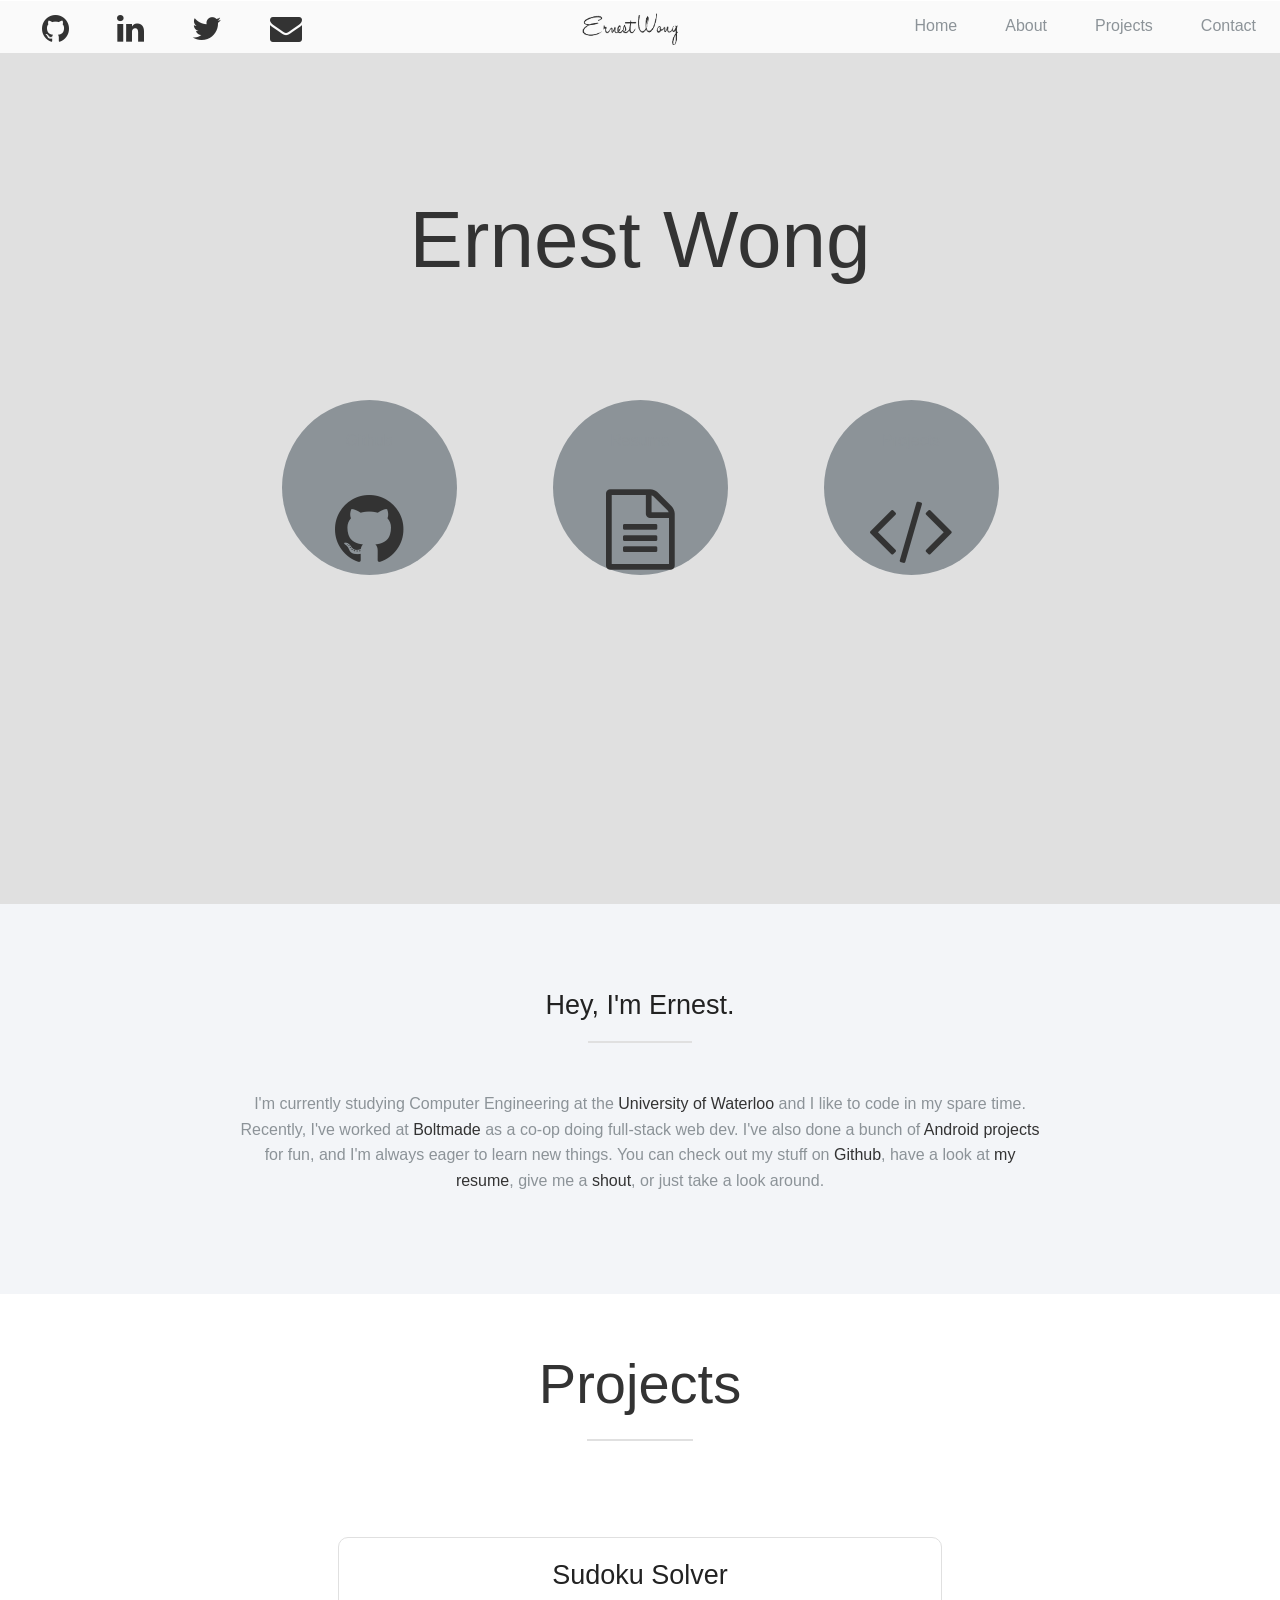
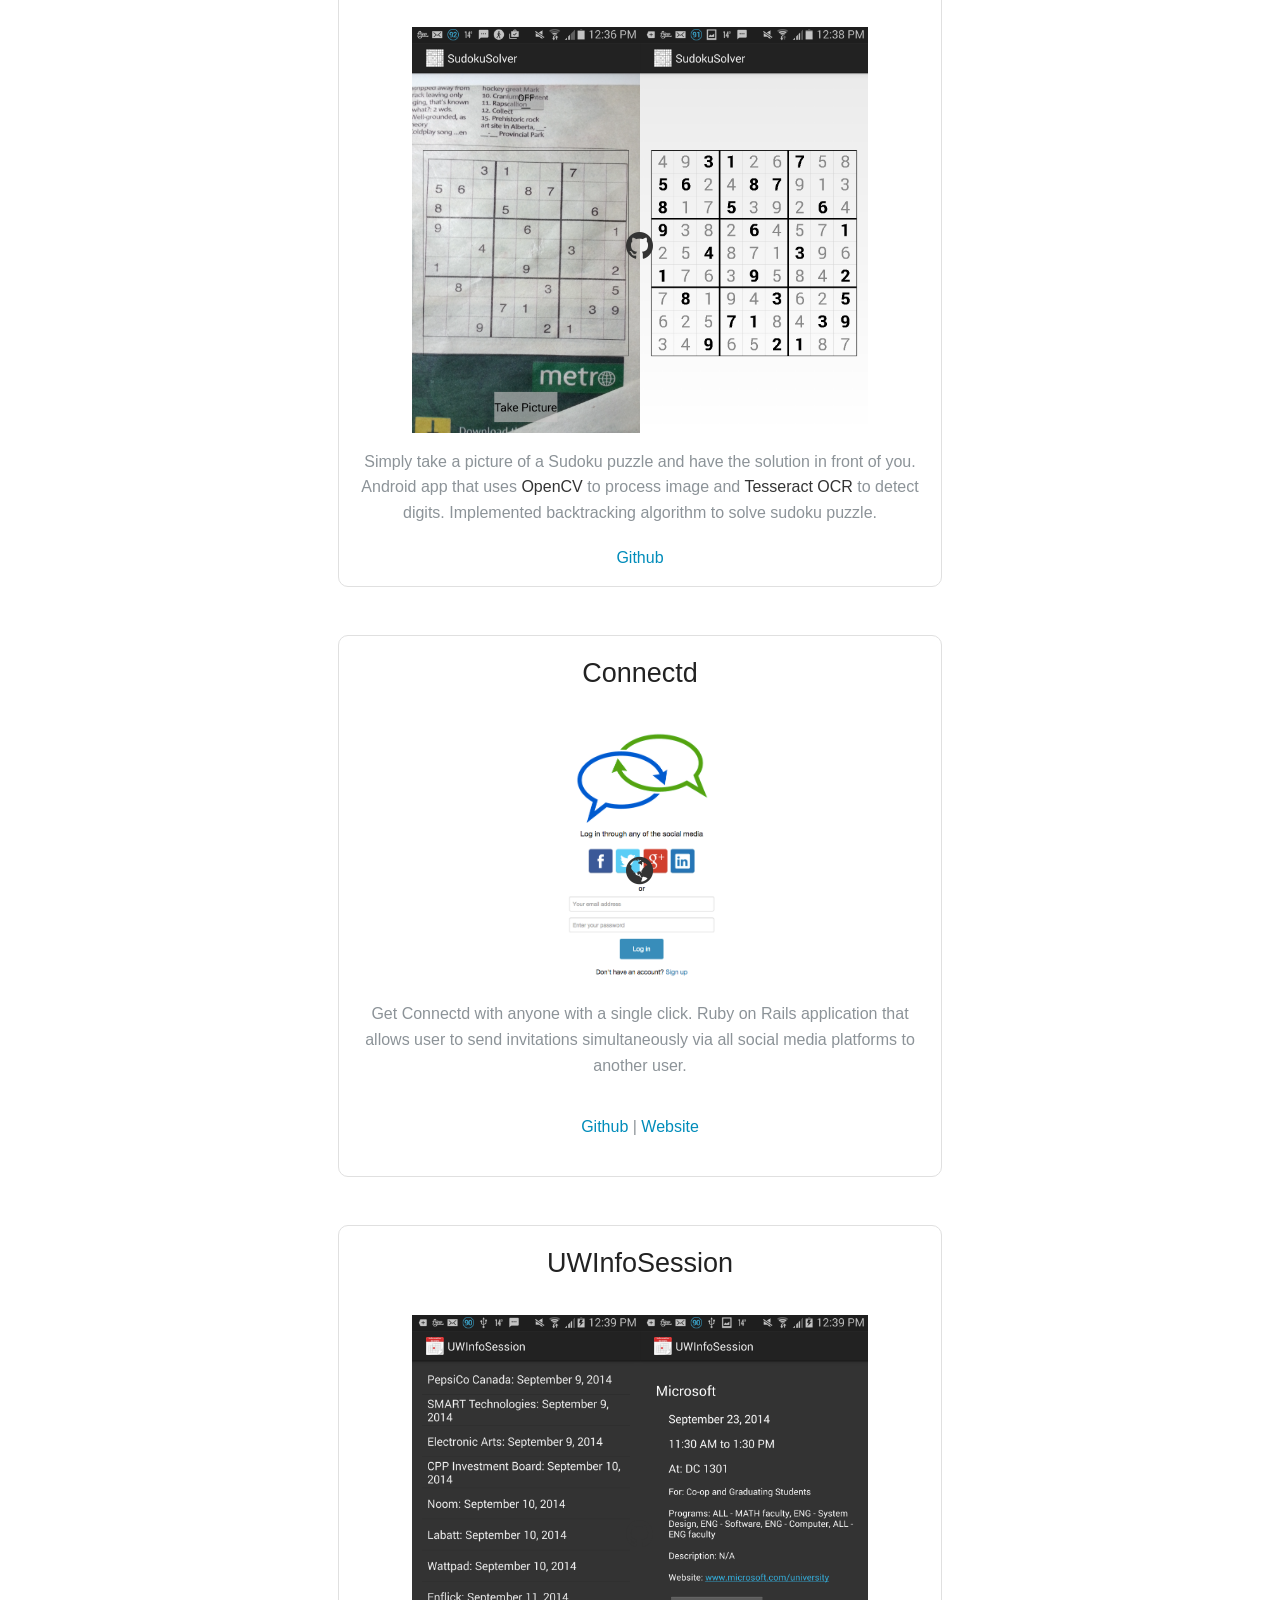
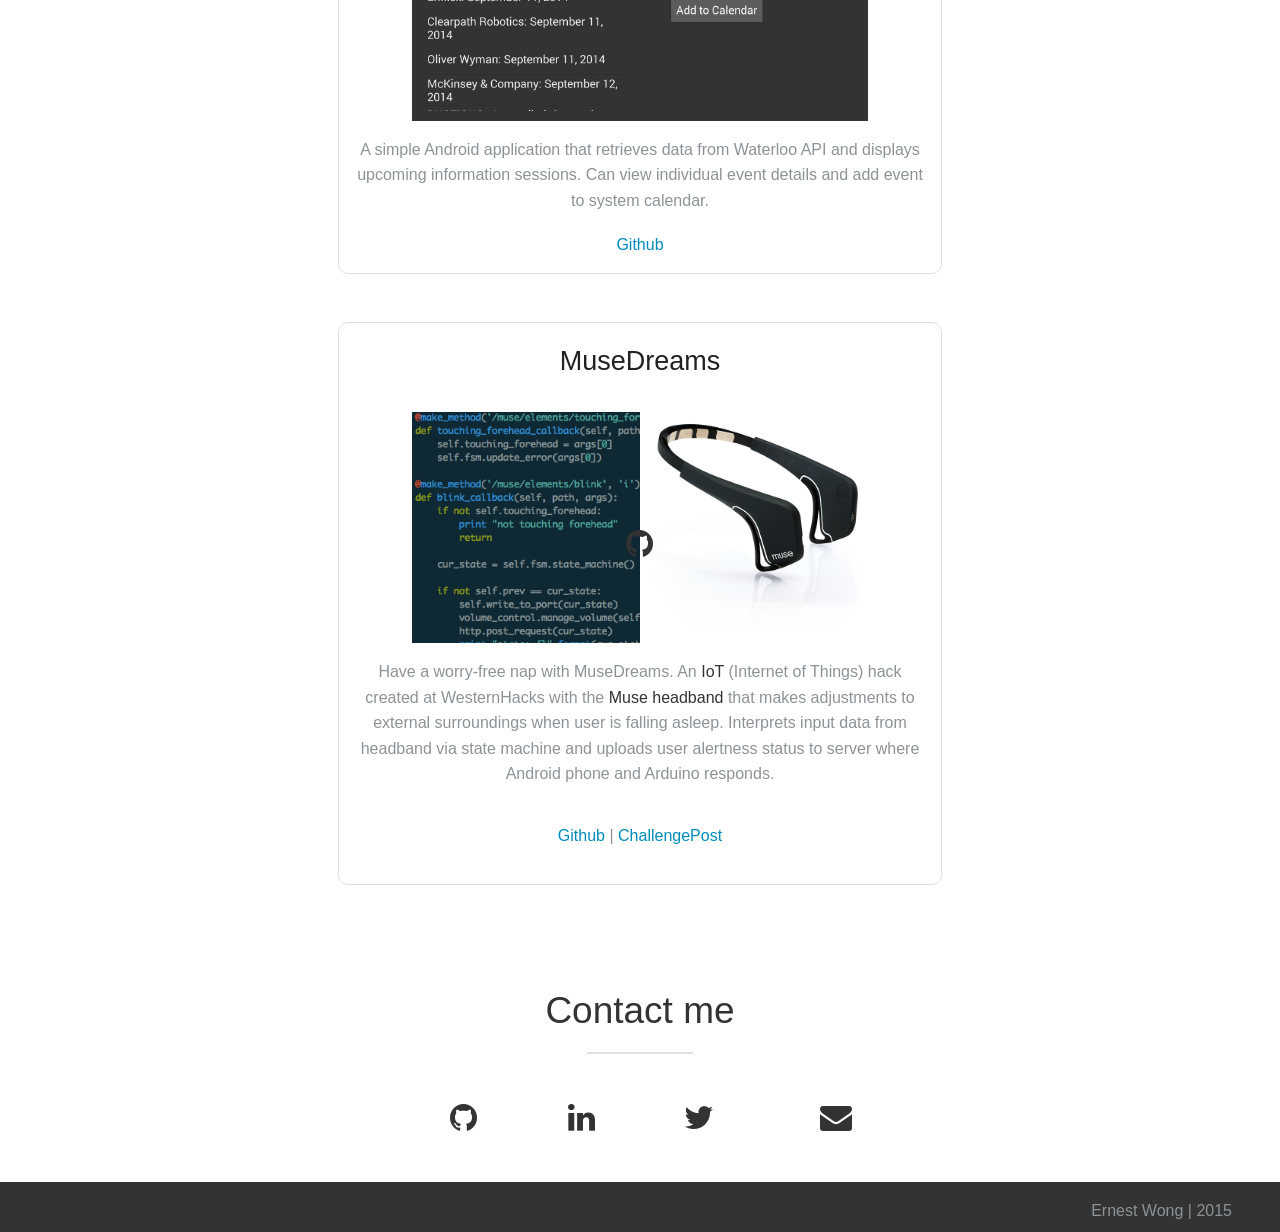
==== index.html @ ebd0aa3d "use tmp gogole beacon analytics" ====
<!DOCTYPE html.no-js(lang='en')><head><link rel="shortcut icon" href="css/img/tab-favcon-icon.png"/><meta charset="utf-8"/><meta name="viewport" content="width=device-width, initial-scale=1.0"/><title>Ernest Wong | Welcome</title><link rel="stylesheet" href="css/foundation.css"/><link rel="stylesheet" href="css/application.css"/><link rel="stylesheet" href="css/home.css"/><link rel="stylesheet" href="css/home2.css"/><link rel="stylesheet" href="css/hover-min.css"/><link rel="stylesheet" href="//maxcdn.bootstrapcdn.com/font-awesome/4.3.0/css/font-awesome.min.css"/><link rel="stylesheet" type="text/css" href="//cdn.jsdelivr.net/jquery.slick/1.5.5/slick.css"/><link rel="stylesheet" type="text/css" href="//cdn.jsdelivr.net/jquery.slick/1.5.5/slick-theme.css"/><link rel="stylesheet" type="text/css" href="//cdnjs.cloudflare.com/ajax/libs/animate.css/3.0.0/animate.min.css"/><link rel="stylesheet" type="text/css" href="css/slickhover-style.css"/><script src="js/vendor/modernizr.js"></script></head><body><img src="https://ga-beacon.appspot.com/UA-63379901-2/ernestwong-github-io?pixel" class="google-analytics"/><div id="header" class="header show-for-medium-up"><nav id="nav"><ul class="nav navbar-nav"><div class="left-header"><li><a href="https://github.com/ernestwong"><div class="fa fa-github hvr-grow fa-2x show-for-large-up"></div><div class="fa fa-github hvr-grow show-for-medium-only"></div></a></li><li><a href="https://ca.linkedin.com/in/ernestwong222"><div class="fa fa-linkedin hvr-grow fa-2x show-for-large-up"></div><div class="fa fa-linkedin hvr-grow show-for-medium-only"></div></a></li><li><a href="http://twitter.com/ewong222"><div class="fa fa-twitter hvr-grow fa-2x show-for-large-up"></div><div class="fa fa-twitter hvr-grow show-for-medium-only"></div></a></li><li><a href="mailto:ewong2222@hotmail.com"><div class="fa fa-envelope hvr-grow fa-2x show-for-large-up"></div><div class="fa fa-envelope hvr-grow show-for-medium-only"></div></a></li></div><div class="middle-header"><li><a href="#home"><img src="css/img/signature.png"/></a></li></div><div class="right-header"><li class="menu-item hvr-grow"><a href="#contact">Contact</a></li><li class="menu-item hvr-grow"><a href="#projects">Projects</a></li><li class="menu-item hvr-grow"><a href="#about">About</a></li><li class="menu-item hvr-grow"><a href="#home">Home</a></li></div></ul></nav></div><section id="home" class="hero scrollto"><div class="hero-container"><h1 class="hero-name">Ernest Wong</h1><span class="typedjs summary-text"></span><div class="hero-btns-small row show-for-small-only"><a href="https://github.com/ernestwong"><div class="hvr-grow button main-btns-small columns small-8 small-centered"><p>Github</p></div></a><a href="ernest-resume.pdf"><div class="hvr-grow button main-btns-small columns small-8 small-centered"><p>Resume</p></div></a><a href="#projects"><div class="hvr-grow button main-btns-small columns small-8 small-centered"><p>Projects</p></div></a></div><div class="hero-btns row show-for-medium-up"><a href="https://github.com/ernestwong"><div class="hvr-grow button main-btns"><p class="hover-text">Github</p><div class="fa fa-github fa-5x"></div></div></a><a href="ernest-resume.pdf"><div class="hvr-grow button main-btns"><p class="hover-text">Resume</p><div class="fa fa-file-text-o fa-5x"></div></div></a><a href="#projects"><div class="hvr-grow button main-btns"><p class="hover-text">Projects</p><div class="fa fa-code fa-5x"></div></div></a></div></div></section><section id="about" class="scrollto"><h3>Hey, I'm Ernest.</h3><div class="hairline columns small-2 large-1 small-centered"></div><div class="columns small-12 medium-8 large-8 small-centered"><p class="summary-text">I'm currently studying Computer Engineering at the <a href="http://uwaterloo.ca">University of Waterloo</a> and I like to code in my spare time. Recently, I've worked at <a href="http://boltmade.com">Boltmade</a> as a co-op doing full-stack web dev. I've also done a bunch of <a href="#projects">Android projects</a> for fun, and I'm always eager to learn new things. You can check out my stuff on <a href="http://github.com/ernestwong">Github</a>, have a look at <a href="ernest-resume.pdf">my resume</a>, give me a <a href="mailto:ewong2222@hotmail.com">shout</a>, or just take a look around.</p></div></section><section id="projects" class="scrollto"><h1>Projects</h1><div class="hairline columns small-2 large-1 small-centered"></div><div class="projects-container row"><div class="columns large-8 medium-10 medium-centered"><div class="project-item"><h3>Sudoku Solver</h3><a href="http://github.com/ernestwong/sudokusolver"><div class="project-img-container hvr-grow"><div class="icon-center fa fa-github fa-2x"></div><div class="project-img"><img src="css/img/project/sudoku-before-nophone.png"/><img src="css/img/project/sudoku-after-nophone.png"/></div></div></a><p class="summary-text">Simply take a picture of a Sudoku puzzle and have the solution in front of you. Android app that uses <a href="http://opencv.org/">OpenCV</a> to process image and <a href="https://code.google.com/p/tesseract-ocr/">Tesseract OCR</a> to detect digits. Implemented backtracking algorithm to solve sudoku puzzle.</p><a href="http://github.com/ernestwong/sudokusolver">Github</a></div><div class="project-item"><h3>Connectd</h3><a href="https://connectd.herokuapp.com"><div class="project-img-container hvr-grow"><div class="icon-center fa fa-globe fa-2x"></div><div class="project-img"><img src="css/img/project/connectd-screen-1.png"/></div></div></a><p class="summary-text">Get Connectd with anyone with a single click. Ruby on Rails application that allows user to send invitations simultaneously via all social media platforms to another user.</p><p> 
<a href="http://github.com/ernestwong/connectd">Github</a> | <a href="https://connectd.herokuapp.com/">Website</a></p></div><div class="project-item"><h3>UWInfoSession</h3><a href="http://github.com/ernestwong/uwinfosession"><div class="project-img-container hvr-grow"><div class="icon-center fa fa-github fa-2x"></div><div class="project-img"><img src="css/img/project/uwinfo-1-nophone.png"/><img src="css/img/project/uwinfo-2-nophone.png"/></div></div></a><p class="summary-text">A simple Android application that retrieves data from Waterloo API and displays upcoming information sessions. Can view individual event details and add event to system calendar.</p><a href="http://github.com/ernestwong/uwinfosession">Github</a></div><div class="project-item"><h3>MuseDreams</h3><a href="http://github.com/ernestwong/musedreams"><div class="project-img-container hvr-grow"><div class="icon-center fa fa-github fa-2x"></div><div class="project-img"><img src="css/img/project/musedreams-code.png"/><img src="css/img/project/muse-headband.png"/></div></div></a><p class="summary-text">Have a worry-free nap with MuseDreams. An <a href="http://en.wikipedia.org/wiki/Internet_of_Things">IoT</a> (Internet of Things) hack created at WesternHacks with the <a href="http://www.choosemuse.com/">Muse headband</a> that makes adjustments to external surroundings when user is falling asleep. Interprets input data from headband via state machine and uploads user alertness status to server where Android phone and Arduino responds.</p><p> 
<a href="http://github.com/ernestwong/musedreams">Github</a> | <a href="http://hackwestern.challengepost.com/submissions/34909-musedreams?utm_campaign=hack-western-2015_20141210&utm_content=submission_visible_in_gallery&utm_medium=email&utm_source=transactional">ChallengePost</a></p></div></div></div></section><section id="contact" class="scrollto"><h2>Contact me</h2><div class="hairline columns small-2 large-1 small-centered"></div><div class="row contact-icons"><div class="columns small-12 medium-8 large-6 small-centered"><div class="columns small-3 medium-3 large-3"><a href="https://github.com/ernestwong"><div class="fa fa-github fa-2x hvr-grow"></div></a></div><div class="columns small-3 medium-3 large-3"><a href="https://ca.linkedin.com/in/ernestwong222"><div class="fa fa-linkedin fa-2x hvr-grow"></div></a></div><div class="columns small-3 medium-3 large-3"><a href="http://twitter.com/ewong222"><div class="fa fa-twitter fa-2x hvr-grow"></div></a></div><div class="columns small-3 medium-3 large-2"><a href="mailto:ewong2222@hotmail.com"><div class="fa fa-envelope fa-2x hvr-grow"></div></a></div></div></div></section><footer><p>Ernest Wong | 2015</p></footer><script src="js/vendor/jquery.js"></script><script src="js/vendor/jquery.contenthover.min.js"></script><script src="js/vendor/jquery.smooth-scroll.js"></script><script src="js/vendor/jquery.slickhover.js"></script><script src="js/vendor/jquery.foggy.min.js"></script><script src="js/vendor/typed.js"></script><script src="js/foundation.min.js"></script><script src="js/script.js"></script><script src="//cdn.jsdelivr.net/jquery.slick/1.5.5/slick.min.js"></script><script src="http://cdnjs.cloudflare.com/ajax/libs/jquery-easing/1.3/jquery.easing.min.js"></script><script src="//cdn.jsdelivr.net/stickynavbar.js/1.1.2/jquery.stickyNavbar.min.js"></script><script>$(document).foundation();
</script><script>(function(i,s,o,g,r,a,m){i['GoogleAnalyticsObject']=r;i[r]=i[r]||function(){
    (i[r].q=i[r].q||[]).push(arguments)},i[r].l=1*new Date();a=s.createElement(o),
      m=s.getElementsByTagName(o)[0];a.async=1;a.src=g;m.parentNode.insertBefore(a,m)
        })(window,document,'script','//www.google-analytics.com/analytics.js','ga');

          ga('create', 'UA-63379901-1', 'auto');
            ga('send', 'pageview');</script></body>
---- css/home.css ----
html, body {
  width:100%;
  height:100%;
  margin:0;
  padding:0;
}

.hero {
  width: 100%;
  height: 100%;
  background: #E0E0E0;
}

.hero-container {
  position: relative;
  top: 20%;
  text-align: center;
}

.summary-text {

  color: #8c9398;
}

.contact-me {
  width: 100%;
  display: inline-block;

}

#contact {
  width: 100%;
  text-align: center;
}

.picture {
  background: url("img/profile_pic.png");
  background-size: cover;
  background-repeat: no-repeat;
  border-radius: 9rem;
  height: 9rem;
  width: 9rem;
  display: block;

  border: 5px solid #E0E0E0;
}

.short-description {
  position: relative;
}

.name {
  text-align: center;
  position: relative;
}

ul, li {
  color: #8c9398;
  list-style-type: none;
  margin-bottom: 0.25rem;
}

footer {
  background: black;
  position: relative;
  width: 100%;
  height: 50px;
  bottom: 0;
}

#copyright {
  color: white;
  float: right;
}

.project-carousel {

}

img {
  width: 40%;
}

.element {

}

.project-frame-connectd {
  border: 5px solid #E0E0E0;
  background: url("img/connectd.png");
  background-repeat: no-repeat;
  background-size: cover;

  height: 10rem;
  width: 10rem;
  border-radius: 1rem;
}

h1 {
  font-size: 3.5rem;
}

#projects {
  text-align: center;
  padding-top: 3rem;
  padding-bottom: 3rem;
}

.project-carousel {
  width: 150px;
  height: 200px;
}

.element {
  height: 100px;
}

h1, h2 {
  color: #333333;
}

p {
  color: #8c9398;
}

ul.slick-dots {
  margin-left: 0;
}

.fa {
  display: inline-block;
  color: #333333;
}

.main-btn {
  height: 6rem;
  width: 6rem;
  border-radius: 10px;

  padding-top: 1.5rem;

  margin-bottom: 3rem;
}

button.slick-prev:before, button.slick-next:before {
  color: #8c9398 !important;
}
---- css/home2.css ----
.hero-name {
  font-size: 5rem;
}

#about {
  padding: 5rem 1rem;
  background: #f3f5f8;
  width: 100%;
  text-align: center;
}

.project-item > img {
  width: 200px;
  height: 300px;
}

.main-btns {
  width: 175px;
  height: 175px;
  border-radius: 100px;
  margin: 3rem;
  background-color: #8c9398;
}

.hover-text {
  margin-bottom: 0;
  margin-top: 0.75rem;
}

.main-btns-small {
  border-radius: 10px;
  background-color: #8c9398;
}

.hero-btns-small {
  margin-top: 3rem;
}

.main-btns-small > p {
  margin-bottom: 0;
  color: #333333;
}

.fa {
  top: 25%;
  position: relative;
}

.hero-btns {
  padding-top: 3rem;
  background: #E0E0E0;
}

.hairline {
  border: 1px solid #e0e0e0;
  margin: 1rem 0 3rem 0;
}

.project-item {
  border: 1px solid #e0e0e0;
  border-radius: 10px;
  margin: 3rem 1rem;
  padding: 1rem;
}

.project-img-container {
  margin-top: 1.5rem;
  border-radius: 1px;
}

.project-item > p {
  padding-top: 1rem;
}

.contact-icons {
  margin-bottom: 3rem;
}

.summary-text a {
  color: #333;
}


.active {
  border-bottom: 2px solid #8c9398;
  -webkit-transform: translate3d(0, 0, 0);
  -moz-transform: translate3d(0, 0, 0);
  -o-transform: translate3d(0, 0, 0);
  -ms-transform: translate3d(0, 0, 0);
  transform: translate3d(0, 0, 0);
}

.right-header li {
  display: inline;
  float: right;
  margin: 0.5rem 1.5rem;
}

.left-header li {
  display: inline;
  float: left;
  margin: 0.5rem 1.5rem;
}

.navbar-nav a {
  color: #8c9398;
}

.header {
  width: 100%;
  background: #fafafa;
  position: fixed;
  z-index: 999;
}

footer {
  background: #333333;
}

footer > p {
  float: right;
  margin-right: 3rem;
  margin-top: 1rem;
  margin-bottom: 1rem;
}

.icon-center {
  position: absolute;
  top: 50%;
  bottom: 0;
  left: 0;
  right: 1px;
  z-index: 999;
}

.main-btns:hover, .main-btns-small:hover {
  background: #333333;
}

.main-btns:hover, .main-btns-small:hover p {
  color: #8c9398;
}

.main-btns:hover .fa {
  color: #8c9398;
}

.middle-header img {
  width: 6rem;
  height: 2rem;
  margin-top: 0.5rem;

  position: absolute;
  right: 47%;
}

/*typed.js css*/
.typed-cursor{
  color: #8c9398;
  opacity: 1;
  -webkit-animation: blink 0.7s infinite;
  -moz-animation: blink 0.7s infinite;
  animation: blink 0.7s infinite;
}
@keyframes blink{
  0% { opacity:1; }
  50% { opacity:0; }
  100% { opacity:1; }
}
@-webkit-keyframes blink{
  0% { opacity:1; }
  50% { opacity:0; }
  100% { opacity:1; }
}
@-moz-keyframes blink{
  0% { opacity:1; }
  50% { opacity:0; }
  100% { opacity:1; }
}


@media only screen and (min-width: 40.063em) and (max-width: 64em) {
  .right-header a {
    font-size: 0.75rem;
  }

  .middle-header img {
    width: 5rem;
    height: 1.5rem;
  }
}

@media only screen and (max-width: 40em) {
  .hero-name {
    font-size: 3.5rem;
  }
}

.google-analytics {
  width: 1px;
  height: 1px;
}
---- css/slickhover-style.css ----
body {
background:#fff;
font-family:Arial, sans-serif;
}

img {
  color: transparent;
  font-size: 0;
  vertical-align: middle;
  -ms-interpolation-mode: bicubic;
  position: relative;
  z-index: 2;
}
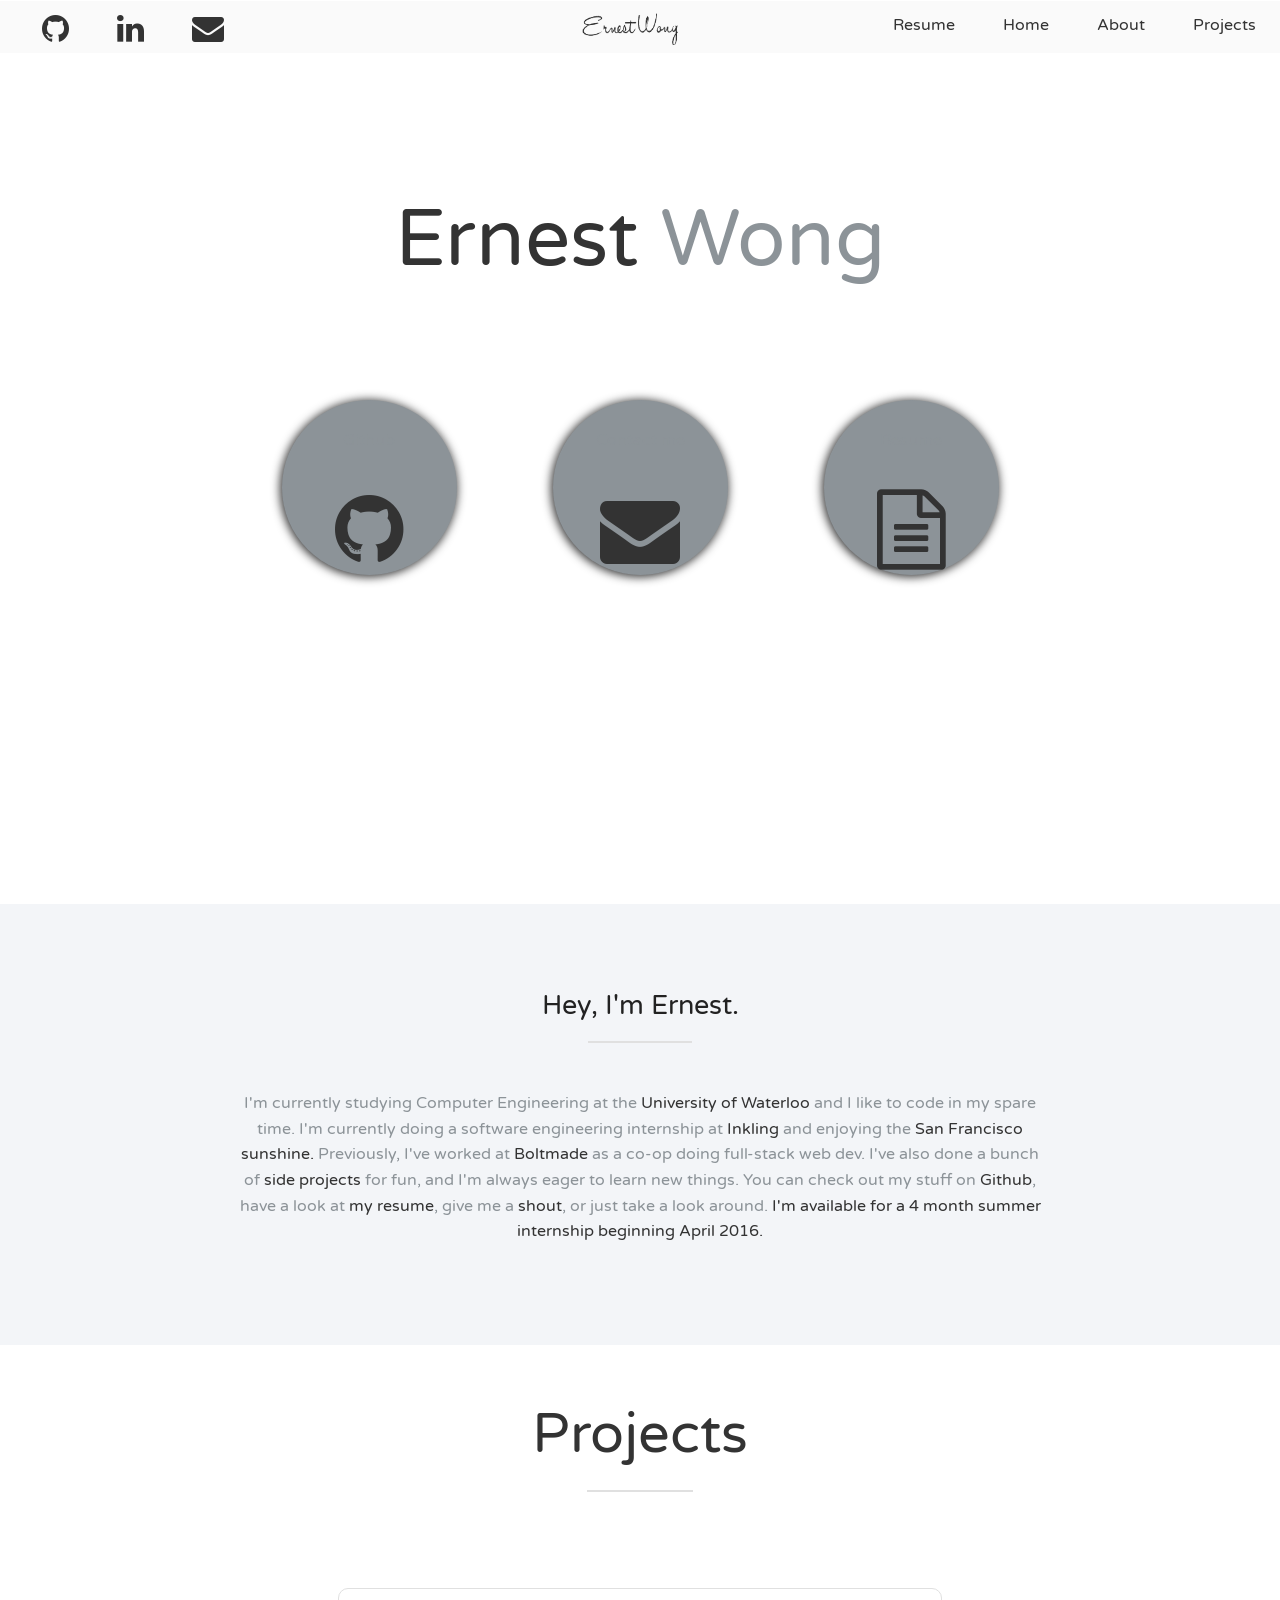
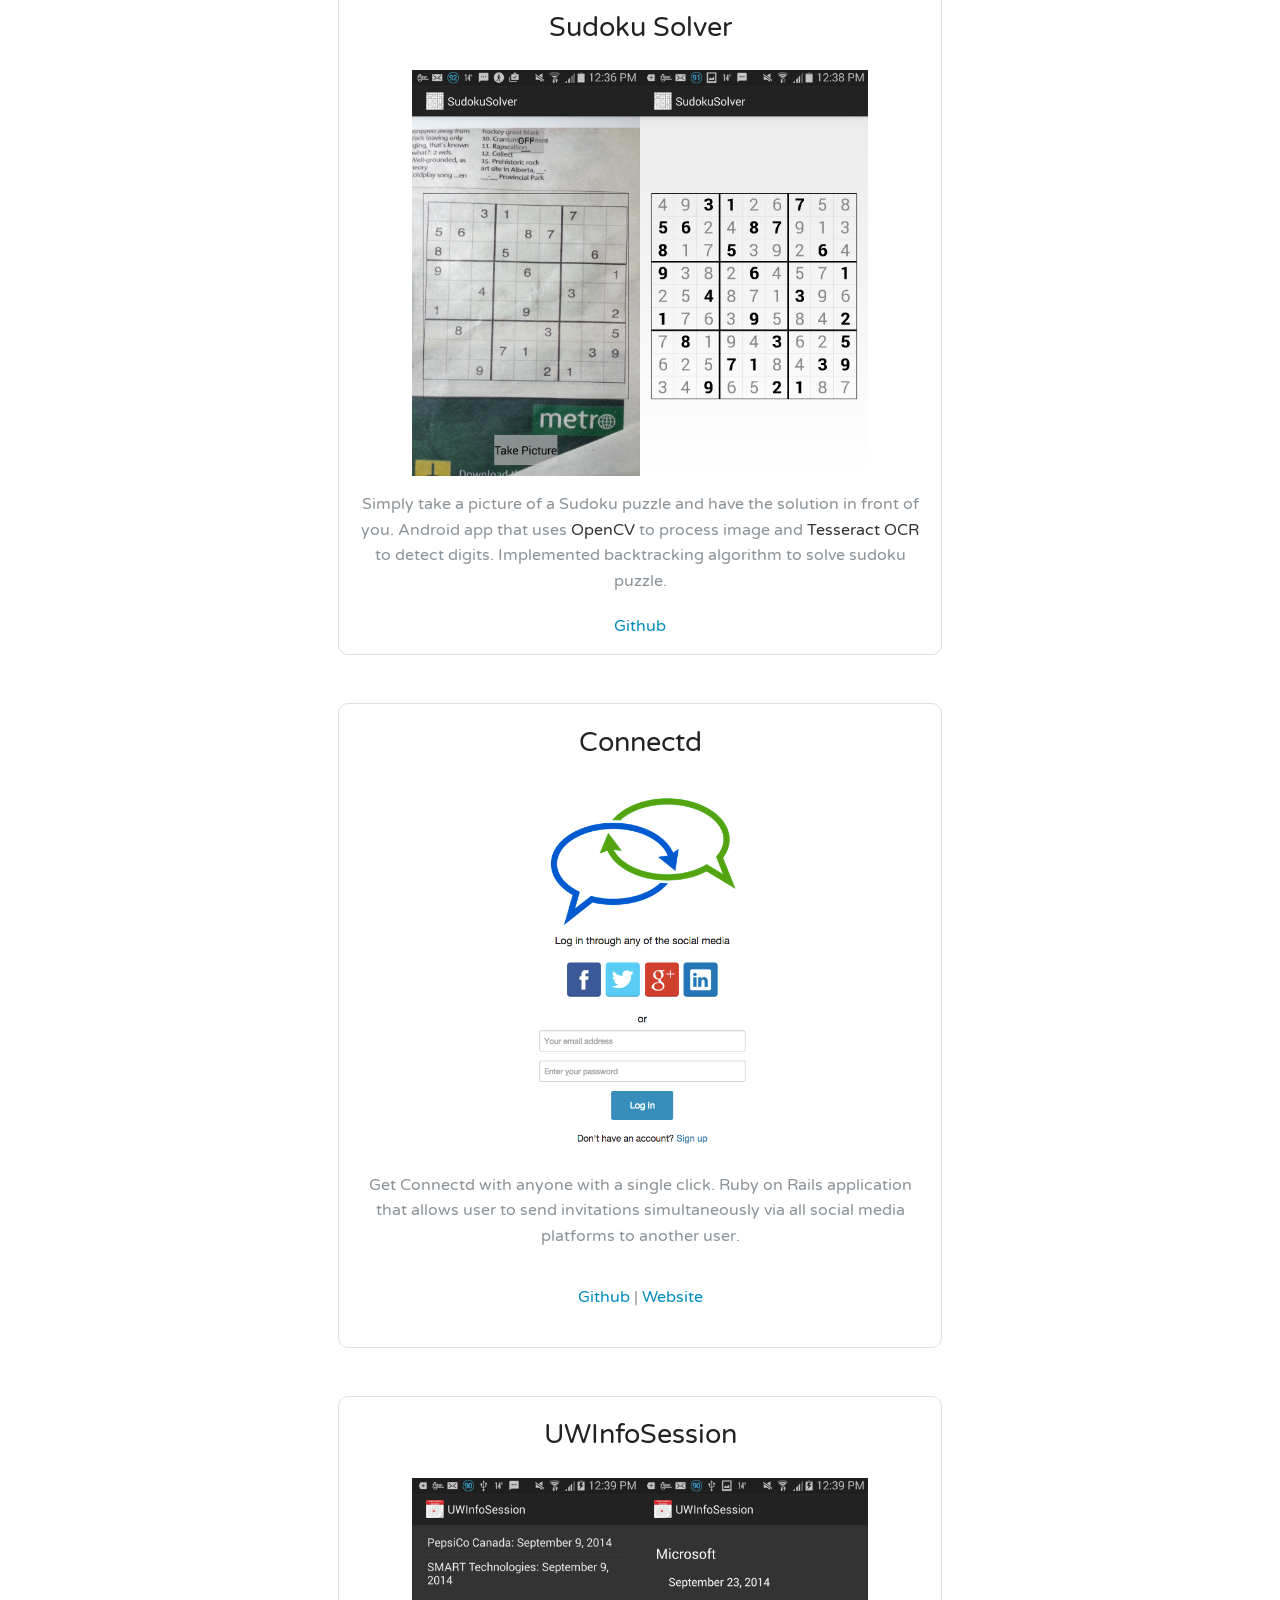
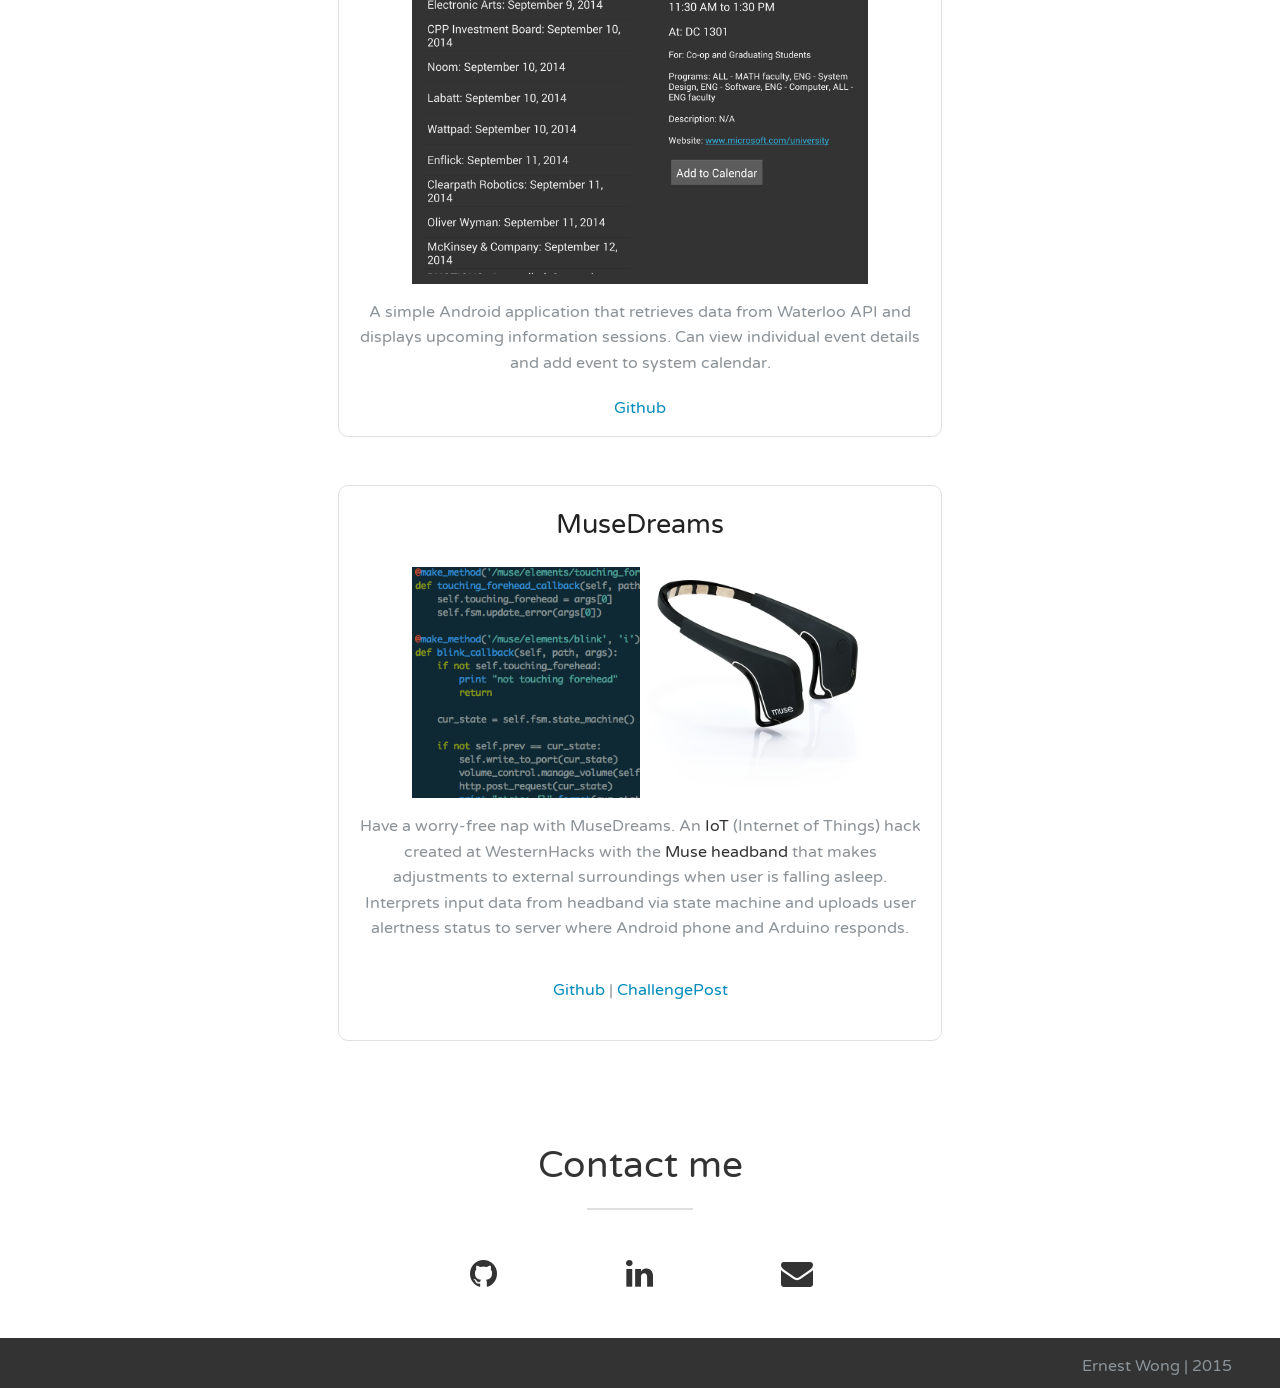
==== commit eb296584: "updated index html" ====
--- a/index.html
+++ b/index.html
@@ -1,6 +1,11 @@
-<!DOCTYPE html.no-js(lang='en')><head><link rel="shortcut icon" href="css/img/tab-favcon-icon.png"/><meta charset="utf-8"/><meta name="viewport" content="width=device-width, initial-scale=1.0"/><title>Ernest Wong | Welcome</title><link rel="stylesheet" href="css/foundation.css"/><link rel="stylesheet" href="css/application.css"/><link rel="stylesheet" href="css/home.css"/><link rel="stylesheet" href="css/home2.css"/><link rel="stylesheet" href="css/hover-min.css"/><link rel="stylesheet" href="//maxcdn.bootstrapcdn.com/font-awesome/4.3.0/css/font-awesome.min.css"/><link rel="stylesheet" type="text/css" href="//cdn.jsdelivr.net/jquery.slick/1.5.5/slick.css"/><link rel="stylesheet" type="text/css" href="//cdn.jsdelivr.net/jquery.slick/1.5.5/slick-theme.css"/><link rel="stylesheet" type="text/css" href="//cdnjs.cloudflare.com/ajax/libs/animate.css/3.0.0/animate.min.css"/><link rel="stylesheet" type="text/css" href="css/slickhover-style.css"/><script src="js/vendor/modernizr.js"></script></head><body><img src="https://ga-beacon.appspot.com/UA-63379901-2/ernestwong-github-io?pixel" class="google-analytics"/><div id="header" class="header show-for-medium-up"><nav id="nav"><ul class="nav navbar-nav"><div class="left-header"><li><a href="https://github.com/ernestwong"><div class="fa fa-github hvr-grow fa-2x show-for-large-up"></div><div class="fa fa-github hvr-grow show-for-medium-only"></div></a></li><li><a href="https://ca.linkedin.com/in/ernestwong222"><div class="fa fa-linkedin hvr-grow fa-2x show-for-large-up"></div><div class="fa fa-linkedin hvr-grow show-for-medium-only"></div></a></li><li><a href="http://twitter.com/ewong222"><div class="fa fa-twitter hvr-grow fa-2x show-for-large-up"></div><div class="fa fa-twitter hvr-grow show-for-medium-only"></div></a></li><li><a href="mailto:ewong2222@hotmail.com"><div class="fa fa-envelope hvr-grow fa-2x show-for-large-up"></div><div class="fa fa-envelope hvr-grow show-for-medium-only"></div></a></li></div><div class="middle-header"><li><a href="#home"><img src="css/img/signature.png"/></a></li></div><div class="right-header"><li class="menu-item hvr-grow"><a href="#contact">Contact</a></li><li class="menu-item hvr-grow"><a href="#projects">Projects</a></li><li class="menu-item hvr-grow"><a href="#about">About</a></li><li class="menu-item hvr-grow"><a href="#home">Home</a></li></div></ul></nav></div><section id="home" class="hero scrollto"><div class="hero-container"><h1 class="hero-name">Ernest Wong</h1><span class="typedjs summary-text"></span><div class="hero-btns-small row show-for-small-only"><a href="https://github.com/ernestwong"><div class="hvr-grow button main-btns-small columns small-8 small-centered"><p>Github</p></div></a><a href="ernest-resume.pdf"><div class="hvr-grow button main-btns-small columns small-8 small-centered"><p>Resume</p></div></a><a href="#projects"><div class="hvr-grow button main-btns-small columns small-8 small-centered"><p>Projects</p></div></a></div><div class="hero-btns row show-for-medium-up"><a href="https://github.com/ernestwong"><div class="hvr-grow button main-btns"><p class="hover-text">Github</p><div class="fa fa-github fa-5x"></div></div></a><a href="ernest-resume.pdf"><div class="hvr-grow button main-btns"><p class="hover-text">Resume</p><div class="fa fa-file-text-o fa-5x"></div></div></a><a href="#projects"><div class="hvr-grow button main-btns"><p class="hover-text">Projects</p><div class="fa fa-code fa-5x"></div></div></a></div></div></section><section id="about" class="scrollto"><h3>Hey, I'm Ernest.</h3><div class="hairline columns small-2 large-1 small-centered"></div><div class="columns small-12 medium-8 large-8 small-centered"><p class="summary-text">I'm currently studying Computer Engineering at the <a href="http://uwaterloo.ca">University of Waterloo</a> and I like to code in my spare time. Recently, I've worked at <a href="http://boltmade.com">Boltmade</a> as a co-op doing full-stack web dev. I've also done a bunch of <a href="#projects">Android projects</a> for fun, and I'm always eager to learn new things. You can check out my stuff on <a href="http://github.com/ernestwong">Github</a>, have a look at <a href="ernest-resume.pdf">my resume</a>, give me a <a href="mailto:ewong2222@hotmail.com">shout</a>, or just take a look around.</p></div></section><section id="projects" class="scrollto"><h1>Projects</h1><div class="hairline columns small-2 large-1 small-centered"></div><div class="projects-container row"><div class="columns large-8 medium-10 medium-centered"><div class="project-item"><h3>Sudoku Solver</h3><a href="http://github.com/ernestwong/sudokusolver"><div class="project-img-container hvr-grow"><div class="icon-center fa fa-github fa-2x"></div><div class="project-img"><img src="css/img/project/sudoku-before-nophone.png"/><img src="css/img/project/sudoku-after-nophone.png"/></div></div></a><p class="summary-text">Simply take a picture of a Sudoku puzzle and have the solution in front of you. Android app that uses <a href="http://opencv.org/">OpenCV</a> to process image and <a href="https://code.google.com/p/tesseract-ocr/">Tesseract OCR</a> to detect digits. Implemented backtracking algorithm to solve sudoku puzzle.</p><a href="http://github.com/ernestwong/sudokusolver">Github</a></div><div class="project-item"><h3>Connectd</h3><a href="https://connectd.herokuapp.com"><div class="project-img-container hvr-grow"><div class="icon-center fa fa-globe fa-2x"></div><div class="project-img"><img src="css/img/project/connectd-screen-1.png"/></div></div></a><p class="summary-text">Get Connectd with anyone with a single click. Ruby on Rails application that allows user to send invitations simultaneously via all social media platforms to another user.</p><p> 
-<a href="http://github.com/ernestwong/connectd">Github</a> | <a href="https://connectd.herokuapp.com/">Website</a></p></div><div class="project-item"><h3>UWInfoSession</h3><a href="http://github.com/ernestwong/uwinfosession"><div class="project-img-container hvr-grow"><div class="icon-center fa fa-github fa-2x"></div><div class="project-img"><img src="css/img/project/uwinfo-1-nophone.png"/><img src="css/img/project/uwinfo-2-nophone.png"/></div></div></a><p class="summary-text">A simple Android application that retrieves data from Waterloo API and displays upcoming information sessions. Can view individual event details and add event to system calendar.</p><a href="http://github.com/ernestwong/uwinfosession">Github</a></div><div class="project-item"><h3>MuseDreams</h3><a href="http://github.com/ernestwong/musedreams"><div class="project-img-container hvr-grow"><div class="icon-center fa fa-github fa-2x"></div><div class="project-img"><img src="css/img/project/musedreams-code.png"/><img src="css/img/project/muse-headband.png"/></div></div></a><p class="summary-text">Have a worry-free nap with MuseDreams. An <a href="http://en.wikipedia.org/wiki/Internet_of_Things">IoT</a> (Internet of Things) hack created at WesternHacks with the <a href="http://www.choosemuse.com/">Muse headband</a> that makes adjustments to external surroundings when user is falling asleep. Interprets input data from headband via state machine and uploads user alertness status to server where Android phone and Arduino responds.</p><p> 
-<a href="http://github.com/ernestwong/musedreams">Github</a> | <a href="http://hackwestern.challengepost.com/submissions/34909-musedreams?utm_campaign=hack-western-2015_20141210&utm_content=submission_visible_in_gallery&utm_medium=email&utm_source=transactional">ChallengePost</a></p></div></div></div></section><section id="contact" class="scrollto"><h2>Contact me</h2><div class="hairline columns small-2 large-1 small-centered"></div><div class="row contact-icons"><div class="columns small-12 medium-8 large-6 small-centered"><div class="columns small-3 medium-3 large-3"><a href="https://github.com/ernestwong"><div class="fa fa-github fa-2x hvr-grow"></div></a></div><div class="columns small-3 medium-3 large-3"><a href="https://ca.linkedin.com/in/ernestwong222"><div class="fa fa-linkedin fa-2x hvr-grow"></div></a></div><div class="columns small-3 medium-3 large-3"><a href="http://twitter.com/ewong222"><div class="fa fa-twitter fa-2x hvr-grow"></div></a></div><div class="columns small-3 medium-3 large-2"><a href="mailto:ewong2222@hotmail.com"><div class="fa fa-envelope fa-2x hvr-grow"></div></a></div></div></div></section><footer><p>Ernest Wong | 2015</p></footer><script src="js/vendor/jquery.js"></script><script src="js/vendor/jquery.contenthover.min.js"></script><script src="js/vendor/jquery.smooth-scroll.js"></script><script src="js/vendor/jquery.slickhover.js"></script><script src="js/vendor/jquery.foggy.min.js"></script><script src="js/vendor/typed.js"></script><script src="js/foundation.min.js"></script><script src="js/script.js"></script><script src="//cdn.jsdelivr.net/jquery.slick/1.5.5/slick.min.js"></script><script src="http://cdnjs.cloudflare.com/ajax/libs/jquery-easing/1.3/jquery.easing.min.js"></script><script src="//cdn.jsdelivr.net/stickynavbar.js/1.1.2/jquery.stickyNavbar.min.js"></script><script>$(document).foundation();
+<!DOCTYPE html.no-js(lang='en')><head><link rel="shortcut icon" href="css/img/tab-favcon-icon.png"/><link href="https://fonts.googleapis.com/css?family=Varela+Round" rel="stylesheet" type="text/css"/><meta charset="utf-8"/><meta name="viewport" content="width=device-width, initial-scale=1.0"/><title>Ernest Wong | Welcome</title><link rel="stylesheet" href="css/foundation.css"/><link rel="stylesheet" href="css/application.css"/><link rel="stylesheet" href="css/home.css"/><link rel="stylesheet" href="css/home2.css"/><link rel="stylesheet" href="css/hover-min.css"/><link rel="stylesheet" href="//maxcdn.bootstrapcdn.com/font-awesome/4.3.0/css/font-awesome.min.css"/><link rel="stylesheet" type="text/css" href="//cdn.jsdelivr.net/jquery.slick/1.5.5/slick.css"/><link rel="stylesheet" type="text/css" href="//cdn.jsdelivr.net/jquery.slick/1.5.5/slick-theme.css"/><link rel="stylesheet" type="text/css" href="//cdnjs.cloudflare.com/ajax/libs/animate.css/3.0.0/animate.min.css"/><link rel="stylesheet" type="text/css" href="css/slickhover-style.css"/><script src="js/vendor/modernizr.js"></script></head><body><img src="https://ga-beacon.appspot.com/UA-63379901-2/ernestwong-github-io?pixel" class="google-analytics"/><div id="header" class="header show-for-medium-up"><nav id="nav"><ul class="nav navbar-nav"><div class="left-header"><li><a href="https://github.com/ernestwong"><div class="fa fa-github hvr-grow fa-2x show-for-large-up"></div><div class="fa fa-github hvr-grow show-for-medium-only"></div></a></li><li><a href="https://ca.linkedin.com/in/ernestwong222"><div class="fa fa-linkedin hvr-grow fa-2x show-for-large-up"></div><div class="fa fa-linkedin hvr-grow show-for-medium-only"></div></a></li><li><a href="mailto:ewong2222@gmail.com"><div class="fa fa-envelope hvr-grow fa-2x show-for-large-up"></div><div class="fa fa-envelope hvr-grow show-for-medium-only"></div></a></li></div><div class="middle-header show-for-large-up"><li><a href="#home"><img src="css/img/signature.png"/></a></li></div><div class="right-header"><li class="menu-item hvr-grow"><a href="#projects">Projects</a></li><li class="menu-item hvr-grow"><a href="#about">About</a></li><li class="menu-item hvr-grow"><a href="#home">Home</a></li><li class="menu-item hvr-grow"><a href="ernest-resume.pdf">Resume</a></li></div></ul></nav></div><section id="home" class="hero scrollto"><div class="hero-container"><h1 class="hero-name"><span class="firstname">Ernest</span><span class="lastname"> Wong</span></h1><div class="hero-btns-small row show-for-small-only"><a href="https://github.com/ernestwong"><div class="button main-btns-small columns small-8 small-centered"><p>Github</p></div></a><a href="mailto:ewong2222@gmail.com"><div class="button main-btns-small columns small-8 small-centered"><p>Contact me</p></div></a><a href="ernest-resume.pdf"><div class="button main-btns-small columns small-8 small-centered"><p>Resume</p></div></a></div><div class="hero-btns row show-for-medium-up"><a href="https://github.com/ernestwong"><div class="hvr-grow button main-btns"><p class="hover-text">Github</p><div class="fa fa-github fa-5x"></div></div></a><a href="mailto:ewong2222@gmail.com"><div class="hvr-grow button main-btns"><p class="hover-text">Contact me</p><div class="fa fa-envelope fa-5x"></div></div></a><a href="ernest-resume.pdf"><div class="hvr-grow button main-btns"><p class="hover-text">Resume</p><div class="fa fa-file-text-o fa-5x"></div></div></a></div></div></section><section id="about" class="scrollto"><h3>Hey, I'm Ernest.</h3><div class="hairline columns small-2 large-1 small-centered"></div><div class="columns small-12 medium-8 large-8 small-centered"><p class="summary-text">I'm currently studying Computer Engineering at the <a href="http://uwaterloo.ca">University of Waterloo</a>
+and I like to code in my spare time. I'm currently doing a software engineering internship at
+<a href="http://inkling.com">Inkling</a> and enjoying the <a href="http://instagram.com/ewong222">San Francisco sunshine.</a> 
+Previously, I've worked at <a href="http://boltmade.com">Boltmade</a> as a co-op doing full-stack web dev. I've also done a bunch
+of <a href="#projects">side projects</a> for fun, and I'm always eager to learn new things. You can check
+out my stuff on <a href="http://github.com/ernestwong">Github</a>, have a look at
+<a href="ernest-resume.pdf">my resume</a>, give me a <a href="mailto:ewong2222@gmail.com">shout</a>,
+or just take a look around. <a href="mailto:ewong2222@gmail.com">I'm available for a 4 month summer internship beginning April 2016. </a></p></div></section><section id="projects" class="scrollto"><h1>Projects</h1><div class="hairline columns small-2 large-1 small-centered"></div><div class="projects-container row"><div class="columns large-8 medium-10 medium-centered"><div class="project-item"><h3>Sudoku Solver</h3><a href="http://github.com/ernestwong/sudokusolver"><div class="project-img-container"><!-- .icon-center.fa.fa-github.fa-2x--><div class="project-img"><img src="css/img/project/sudoku-before-nophone.png"/><img src="css/img/project/sudoku-after-nophone.png"/></div></div></a><p class="summary-text">Simply take a picture of a Sudoku puzzle and have the solution in front of you. Android app that uses <a href="http://opencv.org/">OpenCV</a> to process image and <a href="https://code.google.com/p/tesseract-ocr/">Tesseract OCR</a> to detect digits. Implemented backtracking algorithm to solve sudoku puzzle.</p><a href="http://github.com/ernestwong/sudokusolver">Github</a></div><div class="project-item"><h3>Connectd</h3><a href="https://connectd.herokuapp.com"><div class="project-img-container"><!-- .icon-center.fa.fa-globe.fa-2x--><div class="project-img"><img src="css/img/project/connectd-screen-1.png"/></div></div></a><p class="summary-text">Get Connectd with anyone with a single click. Ruby on Rails application that allows user to send invitations simultaneously via all social media platforms to another user.</p><p><a href="http://github.com/ernestwong/connectd">Github</a> | <a href="https://connectd.herokuapp.com/">Website</a></p></div><div class="project-item"><h3>UWInfoSession</h3><a href="http://github.com/ernestwong/uwinfosession"><div class="project-img-container"><!-- .icon-center.fa.fa-github.fa-2x--><div class="project-img"><img src="css/img/project/uwinfo-1-nophone.png"/><img src="css/img/project/uwinfo-2-nophone.png"/></div></div></a><p class="summary-text">A simple Android application that retrieves data from Waterloo API and displays upcoming information sessions. Can view individual event details and add event to system calendar.</p><a href="http://github.com/ernestwong/uwinfosession">Github</a></div><div class="project-item"><h3>MuseDreams</h3><a href="http://github.com/ernestwong/musedreams"><div class="project-img-container"><!-- .icon-center.fa.fa-github.fa-2x--><div class="project-img"><img src="css/img/project/musedreams-code.png"/><img src="css/img/project/muse-headband.png"/></div></div></a><p class="summary-text">Have a worry-free nap with MuseDreams. An <a href="http://en.wikipedia.org/wiki/Internet_of_Things">IoT</a> (Internet of Things) hack created at WesternHacks with the <a href="http://www.choosemuse.com/">Muse headband</a> that makes adjustments to external surroundings when user is falling asleep. Interprets input data from headband via state machine and uploads user alertness status to server where Android phone and Arduino responds.</p><p><a href="http://github.com/ernestwong/musedreams">Github</a> | <a href="http://hackwestern.challengepost.com/submissions/34909-musedreams?utm_campaign=hack-western-2015_20141210&utm_content=submission_visible_in_gallery&utm_medium=email&utm_source=transactional">ChallengePost</a></p></div></div></div></section><section id="contact" class="scrollto"><h2>Contact me</h2><div class="hairline columns small-2 large-1 small-centered"></div><div class="row contact-icons"><div class="columns small-12 medium-8 large-6 small-centered"><div class="columns small-4 medium-4 large-4"><a href="https://github.com/ernestwong"><div class="fa fa-github fa-2x hvr-grow"></div></a></div><div class="columns small-4 medium-4 large-4"><a href="https://ca.linkedin.com/in/ernestwong222"><div class="fa fa-linkedin fa-2x hvr-grow"></div></a></div><div class="columns small-4 medium-4 large-4"><a href="mailto:ewong2222@gmail.com"><div class="fa fa-envelope fa-2x hvr-grow"></div></a></div></div></div></section><footer><p>Ernest Wong | 2015</p></footer><script src="https://squaresend.com/squaresend.js"></script><script src="js/vendor/jquery.js"></script><script src="js/vendor/jquery.contenthover.min.js"></script><script src="js/vendor/jquery.smooth-scroll.js"></script><script src="js/vendor/jquery.slickhover.js"></script><script src="js/vendor/jquery.foggy.min.js"></script><script src="js/vendor/typed.js"></script><script src="js/foundation.min.js"></script><script src="js/script.js"></script><script src="//cdn.jsdelivr.net/jquery.slick/1.5.5/slick.min.js"></script><script src="http://cdnjs.cloudflare.com/ajax/libs/jquery-easing/1.3/jquery.easing.min.js"></script><script src="//cdn.jsdelivr.net/stickynavbar.js/1.1.2/jquery.stickyNavbar.min.js"></script><script>$(document).foundation();
 </script><script>(function(i,s,o,g,r,a,m){i['GoogleAnalyticsObject']=r;i[r]=i[r]||function(){
     (i[r].q=i[r].q||[]).push(arguments)},i[r].l=1*new Date();a=s.createElement(o),
       m=s.getElementsByTagName(o)[0];a.async=1;a.src=g;m.parentNode.insertBefore(a,m)
--- a/css/home.css
+++ b/css/home.css
@@ -1,4 +1,5 @@
 html, body {
+  font-family: sans-serif;
   width:100%;
   height:100%;
   margin:0;
@@ -8,7 +9,15 @@
 .hero {
   width: 100%;
   height: 100%;
-  background: #E0E0E0;
+  background-size: cover;
+  background-repeat: no-repeat;
+  background-attachment: fixed;
+}
+
+@media only screen and (max-width: 40em) {
+  .hero {
+    background: #E0E0E0;
+  }
 }
 
 .hero-container {
@@ -17,8 +26,27 @@
   text-align: center;
 }
 
+h1 {
+  font-family: 'Varela Round', sans-serif;
+}
+
+h2 {
+  font-family: 'Varela Round', sans-serif;
+}
+
+h3 {
+  font-family: 'Varela Round', sans-serif;
+}
+
+p {
+  font-family: 'Varela Round', sans-serif;
+}
+
+a {
+  font-family: 'Varela Round', sans-serif;
+}
+
 .summary-text {
-
   color: #8c9398;
 }
 
@@ -52,6 +80,10 @@
 .name {
   text-align: center;
   position: relative;
+}
+
+.lastname {
+  color: #8c9398;
 }
 
 ul, li {
--- a/css/home2.css
+++ b/css/home2.css
@@ -1,5 +1,12 @@
 .hero-name {
   font-size: 5rem;
+}
+
+/* only display none on hero name if not mobile */
+@media only screen and (min-width: 40.063em) {
+  .hero-name {
+    display: none;
+  }
 }
 
 #about {
@@ -20,6 +27,7 @@
   border-radius: 100px;
   margin: 3rem;
   background-color: #8c9398;
+  box-shadow: -1px 1px 10px 1px #333333 !important;
 }
 
 .hover-text {
@@ -47,8 +55,8 @@
 }
 
 .hero-btns {
+  display: none;
   padding-top: 3rem;
-  background: #E0E0E0;
 }
 
 .hairline {
@@ -103,7 +111,7 @@
 }
 
 .navbar-nav a {
-  color: #8c9398;
+  color: #333333;
 }
 
 .header {
@@ -157,6 +165,7 @@
 /*typed.js css*/
 .typed-cursor{
   color: #8c9398;
+  font-size: 1.25rem;
   opacity: 1;
   -webkit-animation: blink 0.7s infinite;
   -moz-animation: blink 0.7s infinite;
@@ -200,3 +209,7 @@
   width: 1px;
   height: 1px;
 }
+
+.typedjs {
+  font-size: 1.25rem;
+}
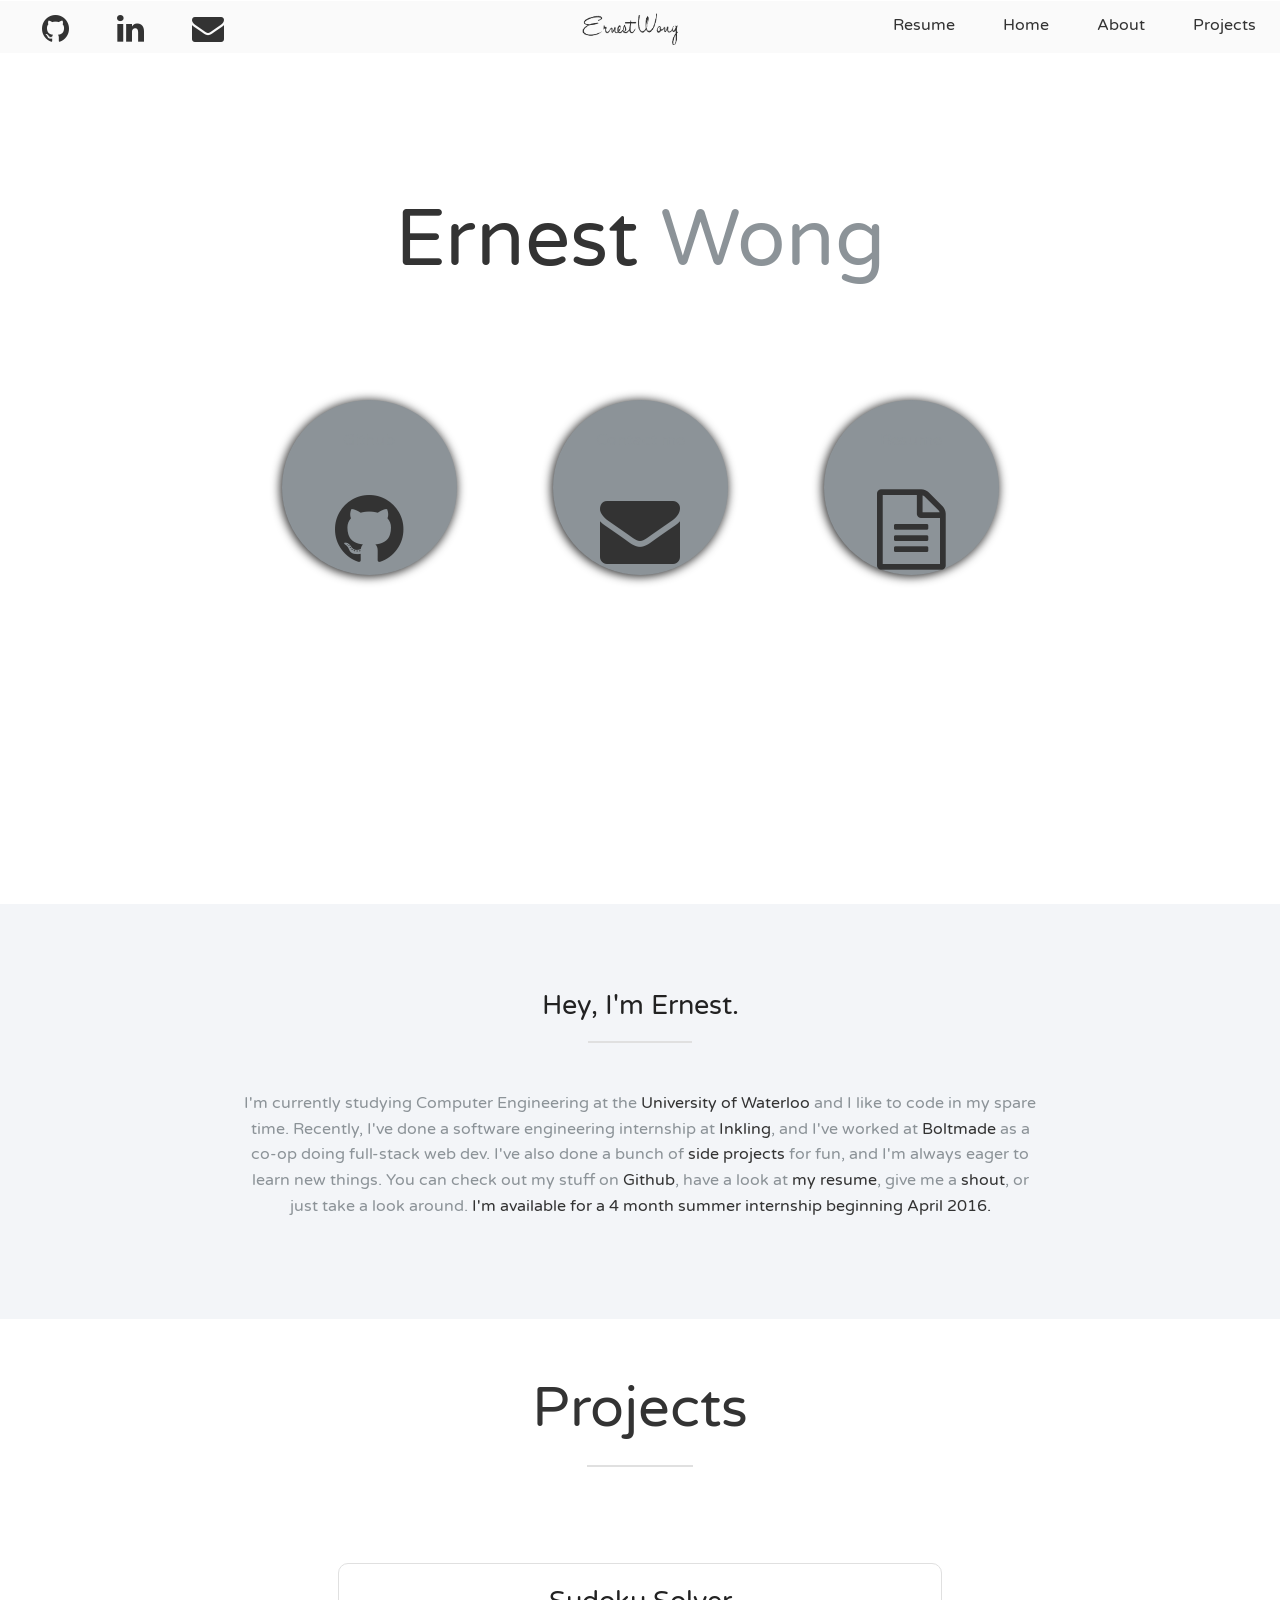
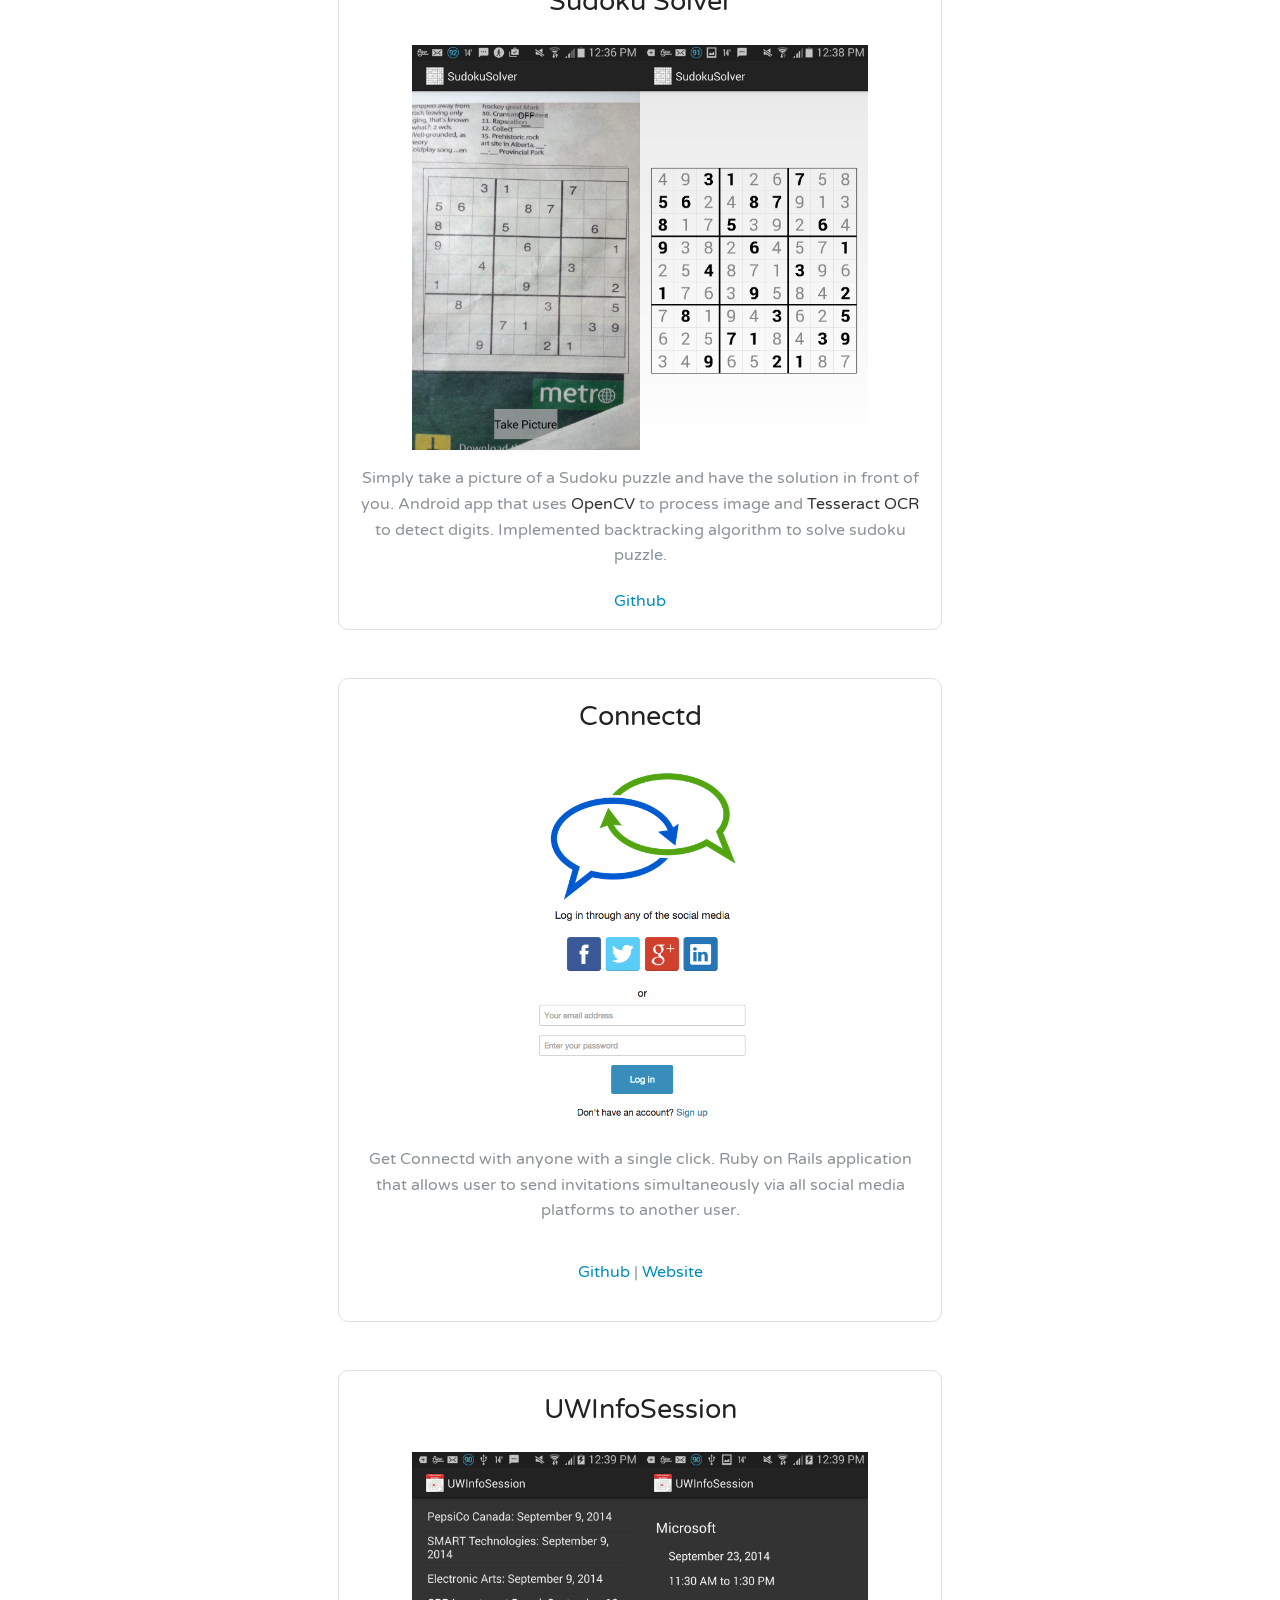
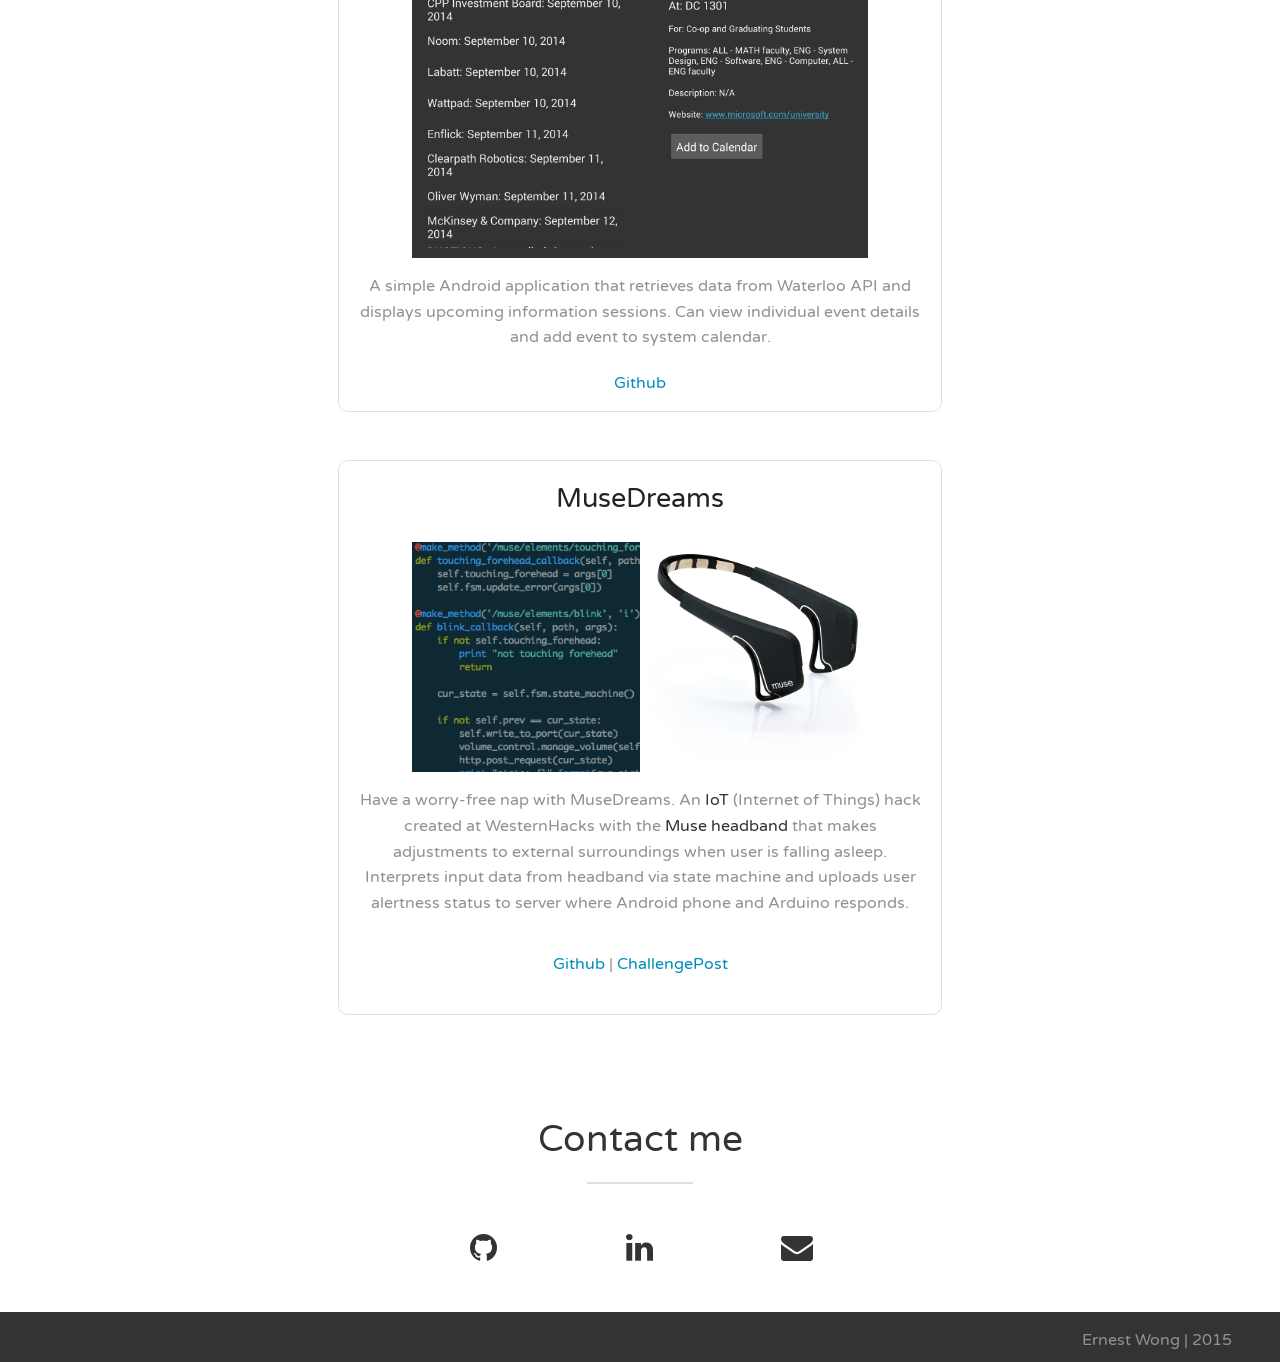
==== commit 8eaf3931: "updated description" ====
--- a/index.html
+++ b/index.html
@@ -1,7 +1,6 @@
 <!DOCTYPE html.no-js(lang='en')><head><link rel="shortcut icon" href="css/img/tab-favcon-icon.png"/><link href="https://fonts.googleapis.com/css?family=Varela+Round" rel="stylesheet" type="text/css"/><meta charset="utf-8"/><meta name="viewport" content="width=device-width, initial-scale=1.0"/><title>Ernest Wong | Welcome</title><link rel="stylesheet" href="css/foundation.css"/><link rel="stylesheet" href="css/application.css"/><link rel="stylesheet" href="css/home.css"/><link rel="stylesheet" href="css/home2.css"/><link rel="stylesheet" href="css/hover-min.css"/><link rel="stylesheet" href="//maxcdn.bootstrapcdn.com/font-awesome/4.3.0/css/font-awesome.min.css"/><link rel="stylesheet" type="text/css" href="//cdn.jsdelivr.net/jquery.slick/1.5.5/slick.css"/><link rel="stylesheet" type="text/css" href="//cdn.jsdelivr.net/jquery.slick/1.5.5/slick-theme.css"/><link rel="stylesheet" type="text/css" href="//cdnjs.cloudflare.com/ajax/libs/animate.css/3.0.0/animate.min.css"/><link rel="stylesheet" type="text/css" href="css/slickhover-style.css"/><script src="js/vendor/modernizr.js"></script></head><body><img src="https://ga-beacon.appspot.com/UA-63379901-2/ernestwong-github-io?pixel" class="google-analytics"/><div id="header" class="header show-for-medium-up"><nav id="nav"><ul class="nav navbar-nav"><div class="left-header"><li><a href="https://github.com/ernestwong"><div class="fa fa-github hvr-grow fa-2x show-for-large-up"></div><div class="fa fa-github hvr-grow show-for-medium-only"></div></a></li><li><a href="https://ca.linkedin.com/in/ernestwong222"><div class="fa fa-linkedin hvr-grow fa-2x show-for-large-up"></div><div class="fa fa-linkedin hvr-grow show-for-medium-only"></div></a></li><li><a href="mailto:ewong2222@gmail.com"><div class="fa fa-envelope hvr-grow fa-2x show-for-large-up"></div><div class="fa fa-envelope hvr-grow show-for-medium-only"></div></a></li></div><div class="middle-header show-for-large-up"><li><a href="#home"><img src="css/img/signature.png"/></a></li></div><div class="right-header"><li class="menu-item hvr-grow"><a href="#projects">Projects</a></li><li class="menu-item hvr-grow"><a href="#about">About</a></li><li class="menu-item hvr-grow"><a href="#home">Home</a></li><li class="menu-item hvr-grow"><a href="ernest-resume.pdf">Resume</a></li></div></ul></nav></div><section id="home" class="hero scrollto"><div class="hero-container"><h1 class="hero-name"><span class="firstname">Ernest</span><span class="lastname"> Wong</span></h1><div class="hero-btns-small row show-for-small-only"><a href="https://github.com/ernestwong"><div class="button main-btns-small columns small-8 small-centered"><p>Github</p></div></a><a href="mailto:ewong2222@gmail.com"><div class="button main-btns-small columns small-8 small-centered"><p>Contact me</p></div></a><a href="ernest-resume.pdf"><div class="button main-btns-small columns small-8 small-centered"><p>Resume</p></div></a></div><div class="hero-btns row show-for-medium-up"><a href="https://github.com/ernestwong"><div class="hvr-grow button main-btns"><p class="hover-text">Github</p><div class="fa fa-github fa-5x"></div></div></a><a href="mailto:ewong2222@gmail.com"><div class="hvr-grow button main-btns"><p class="hover-text">Contact me</p><div class="fa fa-envelope fa-5x"></div></div></a><a href="ernest-resume.pdf"><div class="hvr-grow button main-btns"><p class="hover-text">Resume</p><div class="fa fa-file-text-o fa-5x"></div></div></a></div></div></section><section id="about" class="scrollto"><h3>Hey, I'm Ernest.</h3><div class="hairline columns small-2 large-1 small-centered"></div><div class="columns small-12 medium-8 large-8 small-centered"><p class="summary-text">I'm currently studying Computer Engineering at the <a href="http://uwaterloo.ca">University of Waterloo</a>
-and I like to code in my spare time. I'm currently doing a software engineering internship at
-<a href="http://inkling.com">Inkling</a> and enjoying the <a href="http://instagram.com/ewong222">San Francisco sunshine.</a> 
-Previously, I've worked at <a href="http://boltmade.com">Boltmade</a> as a co-op doing full-stack web dev. I've also done a bunch
+and I like to code in my spare time. Recently, I've done a software engineering internship at
+<a href="http://inkling.com">Inkling</a>, and I've worked at <a href="http://boltmade.com">Boltmade</a> as a co-op doing full-stack web dev. I've also done a bunch
 of <a href="#projects">side projects</a> for fun, and I'm always eager to learn new things. You can check
 out my stuff on <a href="http://github.com/ernestwong">Github</a>, have a look at
 <a href="ernest-resume.pdf">my resume</a>, give me a <a href="mailto:ewong2222@gmail.com">shout</a>,
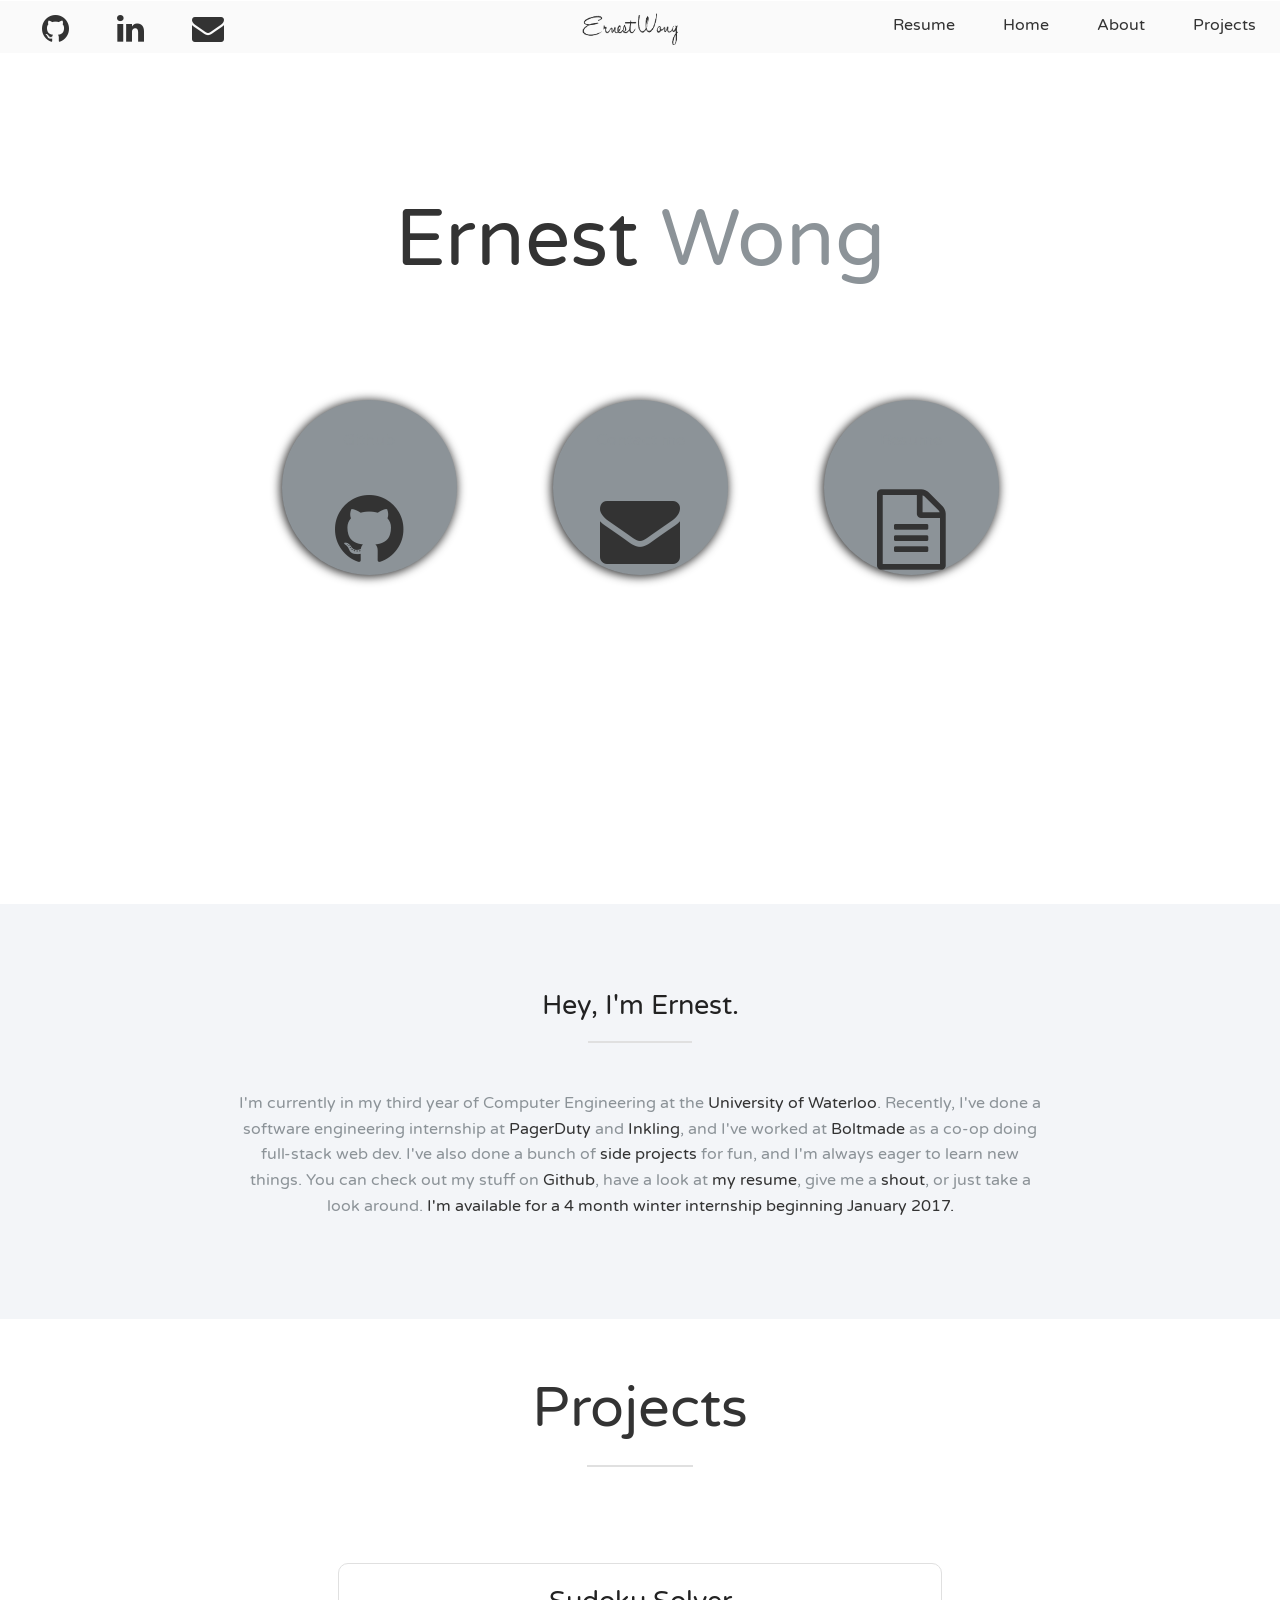
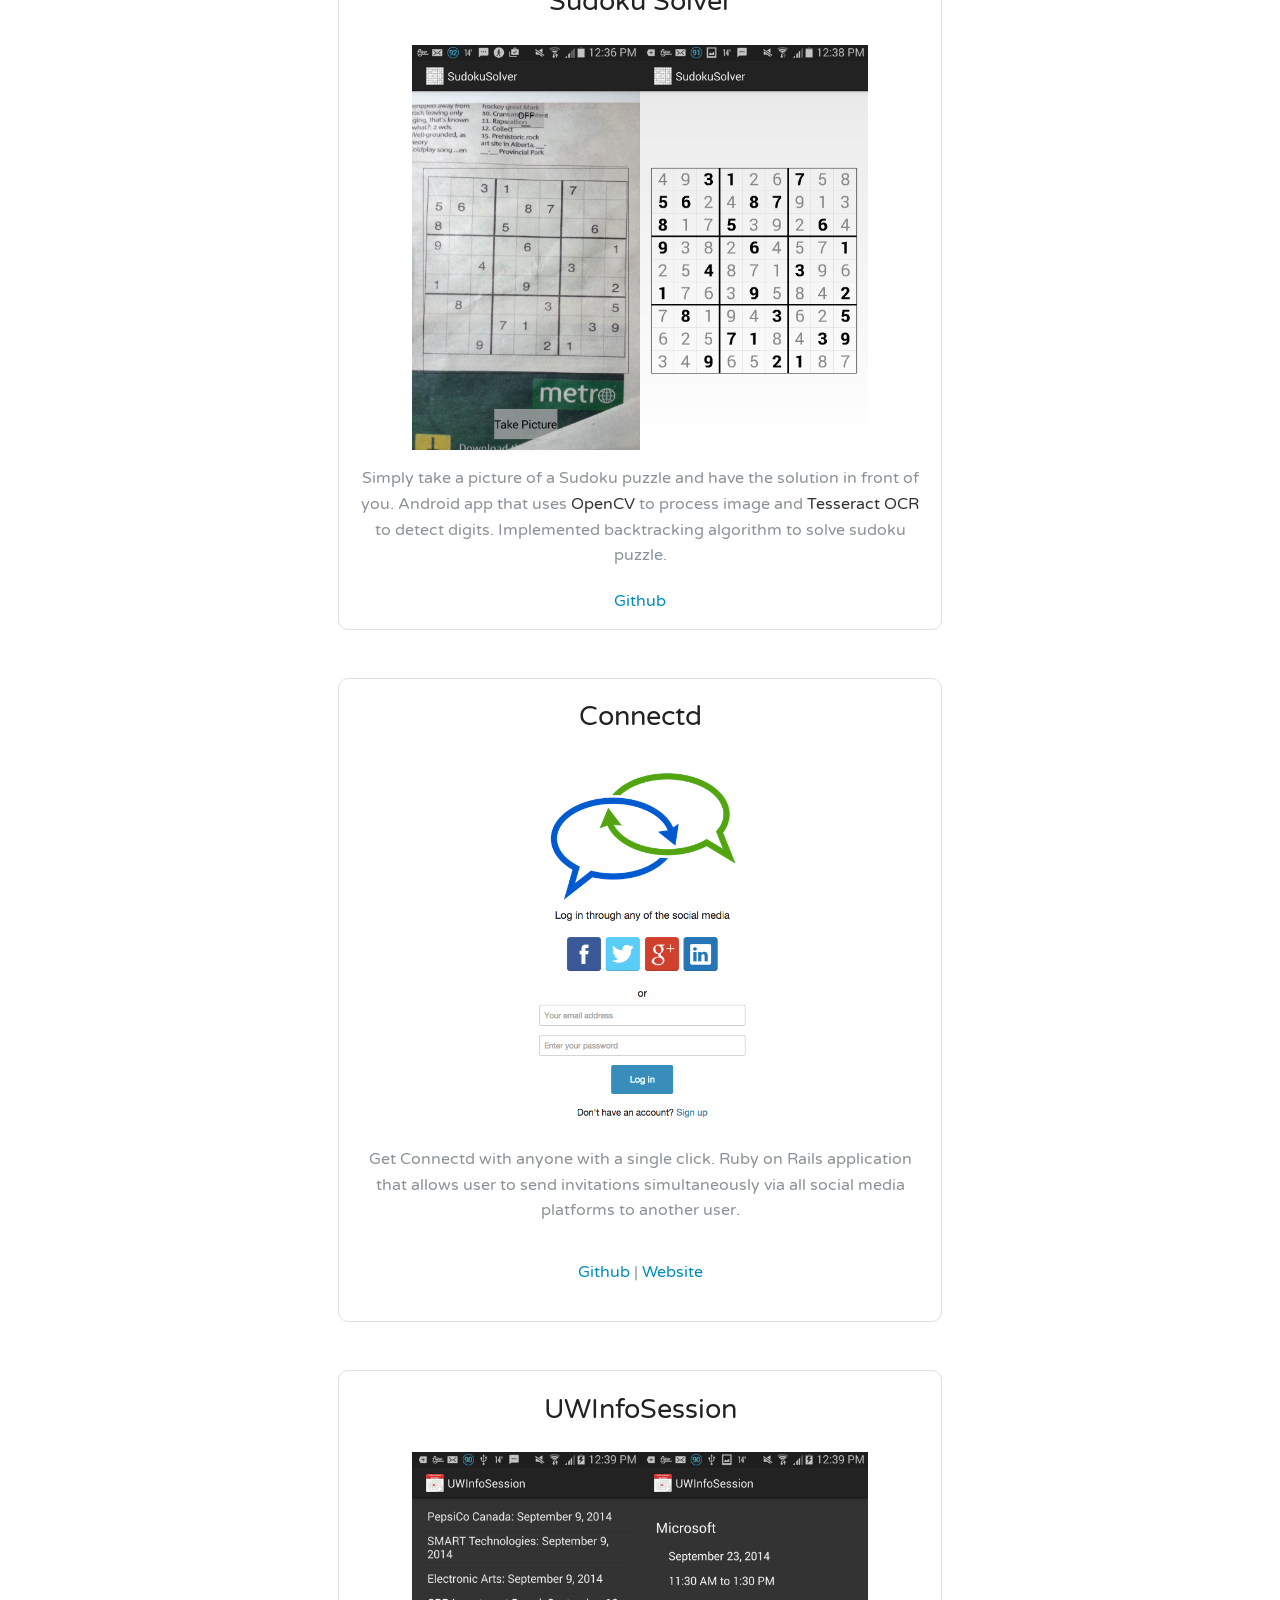
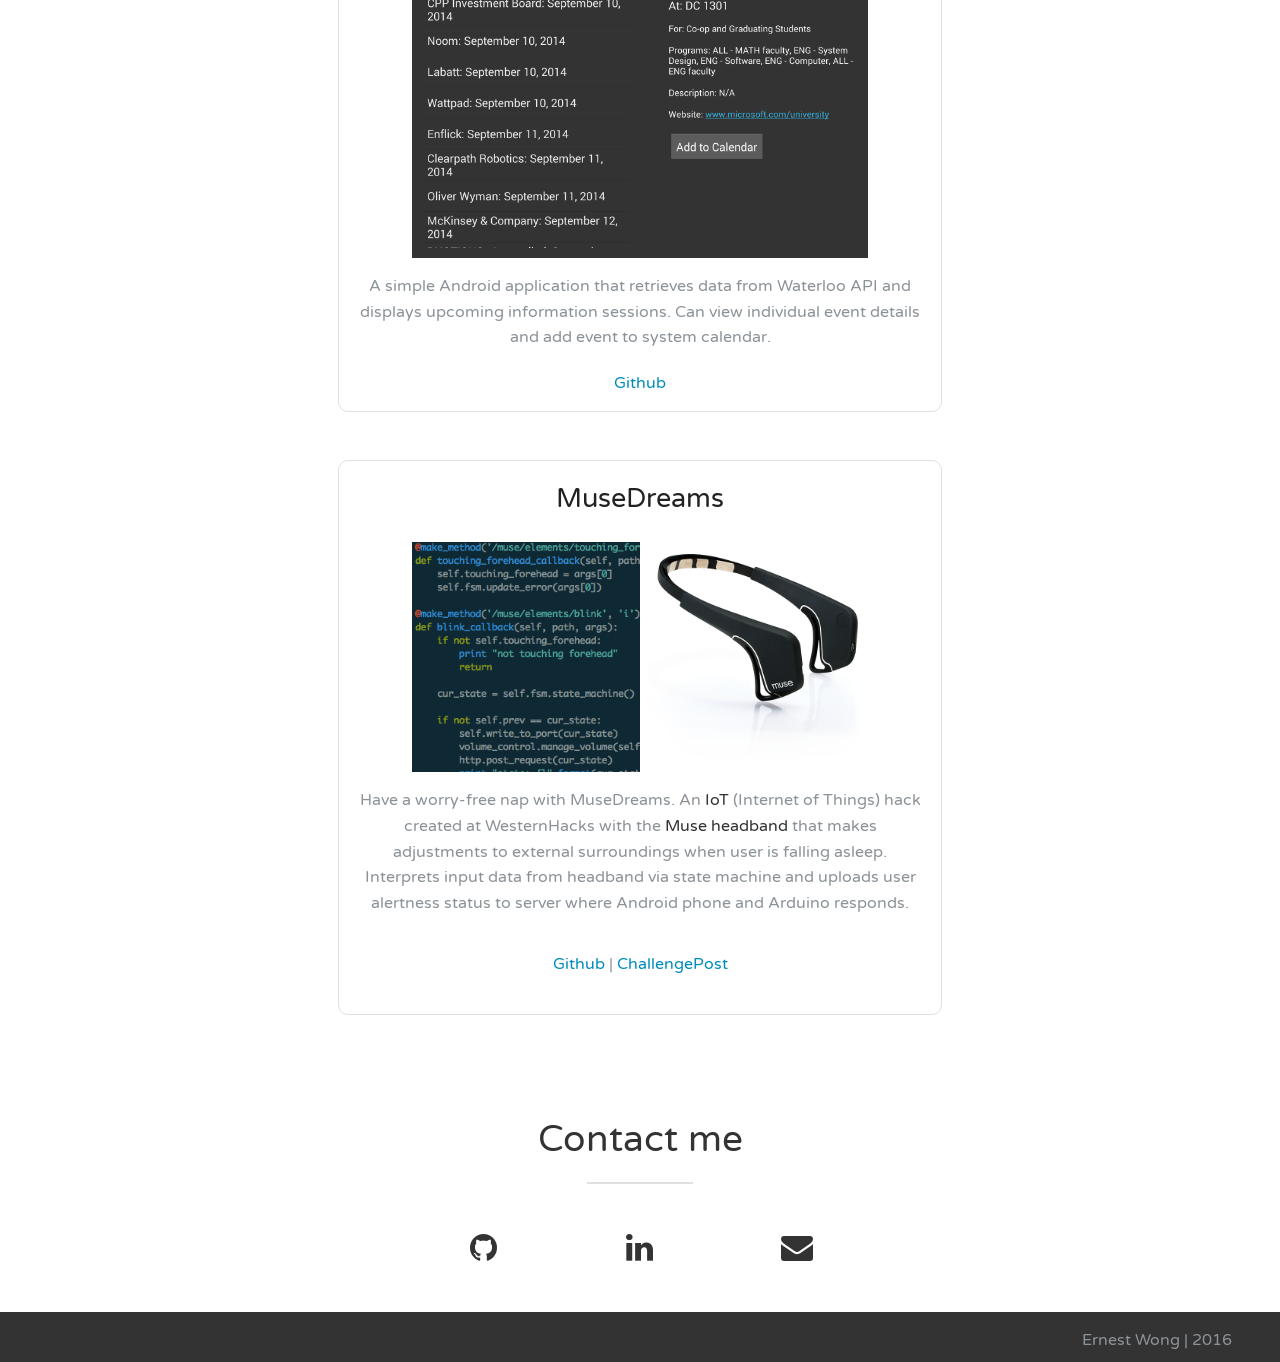
==== commit a84aad59: "updated description" ====
--- a/index.html
+++ b/index.html
@@ -1,10 +1,11 @@
-<!DOCTYPE html.no-js(lang='en')><head><link rel="shortcut icon" href="css/img/tab-favcon-icon.png"/><link href="https://fonts.googleapis.com/css?family=Varela+Round" rel="stylesheet" type="text/css"/><meta charset="utf-8"/><meta name="viewport" content="width=device-width, initial-scale=1.0"/><title>Ernest Wong | Welcome</title><link rel="stylesheet" href="css/foundation.css"/><link rel="stylesheet" href="css/application.css"/><link rel="stylesheet" href="css/home.css"/><link rel="stylesheet" href="css/home2.css"/><link rel="stylesheet" href="css/hover-min.css"/><link rel="stylesheet" href="//maxcdn.bootstrapcdn.com/font-awesome/4.3.0/css/font-awesome.min.css"/><link rel="stylesheet" type="text/css" href="//cdn.jsdelivr.net/jquery.slick/1.5.5/slick.css"/><link rel="stylesheet" type="text/css" href="//cdn.jsdelivr.net/jquery.slick/1.5.5/slick-theme.css"/><link rel="stylesheet" type="text/css" href="//cdnjs.cloudflare.com/ajax/libs/animate.css/3.0.0/animate.min.css"/><link rel="stylesheet" type="text/css" href="css/slickhover-style.css"/><script src="js/vendor/modernizr.js"></script></head><body><img src="https://ga-beacon.appspot.com/UA-63379901-2/ernestwong-github-io?pixel" class="google-analytics"/><div id="header" class="header show-for-medium-up"><nav id="nav"><ul class="nav navbar-nav"><div class="left-header"><li><a href="https://github.com/ernestwong"><div class="fa fa-github hvr-grow fa-2x show-for-large-up"></div><div class="fa fa-github hvr-grow show-for-medium-only"></div></a></li><li><a href="https://ca.linkedin.com/in/ernestwong222"><div class="fa fa-linkedin hvr-grow fa-2x show-for-large-up"></div><div class="fa fa-linkedin hvr-grow show-for-medium-only"></div></a></li><li><a href="mailto:ewong2222@gmail.com"><div class="fa fa-envelope hvr-grow fa-2x show-for-large-up"></div><div class="fa fa-envelope hvr-grow show-for-medium-only"></div></a></li></div><div class="middle-header show-for-large-up"><li><a href="#home"><img src="css/img/signature.png"/></a></li></div><div class="right-header"><li class="menu-item hvr-grow"><a href="#projects">Projects</a></li><li class="menu-item hvr-grow"><a href="#about">About</a></li><li class="menu-item hvr-grow"><a href="#home">Home</a></li><li class="menu-item hvr-grow"><a href="ernest-resume.pdf">Resume</a></li></div></ul></nav></div><section id="home" class="hero scrollto"><div class="hero-container"><h1 class="hero-name"><span class="firstname">Ernest</span><span class="lastname"> Wong</span></h1><div class="hero-btns-small row show-for-small-only"><a href="https://github.com/ernestwong"><div class="button main-btns-small columns small-8 small-centered"><p>Github</p></div></a><a href="mailto:ewong2222@gmail.com"><div class="button main-btns-small columns small-8 small-centered"><p>Contact me</p></div></a><a href="ernest-resume.pdf"><div class="button main-btns-small columns small-8 small-centered"><p>Resume</p></div></a></div><div class="hero-btns row show-for-medium-up"><a href="https://github.com/ernestwong"><div class="hvr-grow button main-btns"><p class="hover-text">Github</p><div class="fa fa-github fa-5x"></div></div></a><a href="mailto:ewong2222@gmail.com"><div class="hvr-grow button main-btns"><p class="hover-text">Contact me</p><div class="fa fa-envelope fa-5x"></div></div></a><a href="ernest-resume.pdf"><div class="hvr-grow button main-btns"><p class="hover-text">Resume</p><div class="fa fa-file-text-o fa-5x"></div></div></a></div></div></section><section id="about" class="scrollto"><h3>Hey, I'm Ernest.</h3><div class="hairline columns small-2 large-1 small-centered"></div><div class="columns small-12 medium-8 large-8 small-centered"><p class="summary-text">I'm currently studying Computer Engineering at the <a href="http://uwaterloo.ca">University of Waterloo</a>
-and I like to code in my spare time. Recently, I've done a software engineering internship at
+<!DOCTYPE html.no-js(lang='en')><head><link rel="shortcut icon" href="css/img/tab-favcon-icon.png"/><link href="https://fonts.googleapis.com/css?family=Varela+Round" rel="stylesheet" type="text/css"/><meta charset="utf-8"/><meta name="viewport" content="width=device-width, initial-scale=1.0"/><title>Ernest Wong | Welcome</title><link rel="stylesheet" href="css/foundation.css"/><link rel="stylesheet" href="css/application.css"/><link rel="stylesheet" href="css/home.css"/><link rel="stylesheet" href="css/home2.css"/><link rel="stylesheet" href="css/hover-min.css"/><link rel="stylesheet" href="//maxcdn.bootstrapcdn.com/font-awesome/4.3.0/css/font-awesome.min.css"/><link rel="stylesheet" type="text/css" href="//cdn.jsdelivr.net/jquery.slick/1.5.5/slick.css"/><link rel="stylesheet" type="text/css" href="//cdn.jsdelivr.net/jquery.slick/1.5.5/slick-theme.css"/><link rel="stylesheet" type="text/css" href="//cdnjs.cloudflare.com/ajax/libs/animate.css/3.0.0/animate.min.css"/><link rel="stylesheet" type="text/css" href="css/slickhover-style.css"/><script src="js/vendor/modernizr.js"></script></head><body><img src="https://ga-beacon.appspot.com/UA-63379901-2/ernestwong-github-io?pixel" class="google-analytics"/><div id="header" class="header show-for-medium-up"><nav id="nav"><ul class="nav navbar-nav"><div class="left-header"><li><a href="https://github.com/ernestwong"><div class="fa fa-github hvr-grow fa-2x show-for-large-up"></div><div class="fa fa-github hvr-grow show-for-medium-only"></div></a></li><li><a href="https://ca.linkedin.com/in/ernestwong222"><div class="fa fa-linkedin hvr-grow fa-2x show-for-large-up"></div><div class="fa fa-linkedin hvr-grow show-for-medium-only"></div></a></li><li><a href="mailto:ewong2222@gmail.com"><div class="fa fa-envelope hvr-grow fa-2x show-for-large-up"></div><div class="fa fa-envelope hvr-grow show-for-medium-only"></div></a></li></div><div class="middle-header show-for-large-up"><li><a href="#home"><img src="css/img/signature.png"/></a></li></div><div class="right-header"><li class="menu-item hvr-grow"><a href="#projects">Projects</a></li><li class="menu-item hvr-grow"><a href="#about">About</a></li><li class="menu-item hvr-grow"><a href="#home">Home</a></li><li class="menu-item hvr-grow"><a href="ernest-resume.pdf">Resume</a></li></div></ul></nav></div><section id="home" class="hero scrollto"><div class="hero-container"><h1 class="hero-name"><span class="firstname">Ernest</span><span class="lastname"> Wong</span></h1><div class="hero-btns-small row show-for-small-only"><a href="https://github.com/ernestwong"><div class="button main-btns-small columns small-8 small-centered"><p>Github</p></div></a><a href="mailto:ewong2222@gmail.com"><div class="button main-btns-small columns small-8 small-centered"><p>Contact me</p></div></a><a href="ernest-resume.pdf"><div class="button main-btns-small columns small-8 small-centered"><p>Resume</p></div></a></div><div class="hero-btns row show-for-medium-up"><a href="https://github.com/ernestwong"><div class="hvr-grow button main-btns"><p class="hover-text">Github</p><div class="fa fa-github fa-5x"></div></div></a><a href="mailto:ewong2222@gmail.com"><div class="hvr-grow button main-btns"><p class="hover-text">Contact me</p><div class="fa fa-envelope fa-5x"></div></div></a><a href="ernest-resume.pdf"><div class="hvr-grow button main-btns"><p class="hover-text">Resume</p><div class="fa fa-file-text-o fa-5x"></div></div></a></div></div></section><section id="about" class="scrollto"><h3>Hey, I'm Ernest.</h3><div class="hairline columns small-2 large-1 small-centered"></div><div class="columns small-12 medium-8 large-8 small-centered"><p class="summary-text">I'm currently in my third year of Computer Engineering at the <a href="http://uwaterloo.ca">University of Waterloo</a>.
+Recently, I've done a software engineering internship at
+<a href="http://pagerduty.com">PagerDuty</a> and 
 <a href="http://inkling.com">Inkling</a>, and I've worked at <a href="http://boltmade.com">Boltmade</a> as a co-op doing full-stack web dev. I've also done a bunch
 of <a href="#projects">side projects</a> for fun, and I'm always eager to learn new things. You can check
 out my stuff on <a href="http://github.com/ernestwong">Github</a>, have a look at
 <a href="ernest-resume.pdf">my resume</a>, give me a <a href="mailto:ewong2222@gmail.com">shout</a>,
-or just take a look around. <a href="mailto:ewong2222@gmail.com">I'm available for a 4 month summer internship beginning April 2016. </a></p></div></section><section id="projects" class="scrollto"><h1>Projects</h1><div class="hairline columns small-2 large-1 small-centered"></div><div class="projects-container row"><div class="columns large-8 medium-10 medium-centered"><div class="project-item"><h3>Sudoku Solver</h3><a href="http://github.com/ernestwong/sudokusolver"><div class="project-img-container"><!-- .icon-center.fa.fa-github.fa-2x--><div class="project-img"><img src="css/img/project/sudoku-before-nophone.png"/><img src="css/img/project/sudoku-after-nophone.png"/></div></div></a><p class="summary-text">Simply take a picture of a Sudoku puzzle and have the solution in front of you. Android app that uses <a href="http://opencv.org/">OpenCV</a> to process image and <a href="https://code.google.com/p/tesseract-ocr/">Tesseract OCR</a> to detect digits. Implemented backtracking algorithm to solve sudoku puzzle.</p><a href="http://github.com/ernestwong/sudokusolver">Github</a></div><div class="project-item"><h3>Connectd</h3><a href="https://connectd.herokuapp.com"><div class="project-img-container"><!-- .icon-center.fa.fa-globe.fa-2x--><div class="project-img"><img src="css/img/project/connectd-screen-1.png"/></div></div></a><p class="summary-text">Get Connectd with anyone with a single click. Ruby on Rails application that allows user to send invitations simultaneously via all social media platforms to another user.</p><p><a href="http://github.com/ernestwong/connectd">Github</a> | <a href="https://connectd.herokuapp.com/">Website</a></p></div><div class="project-item"><h3>UWInfoSession</h3><a href="http://github.com/ernestwong/uwinfosession"><div class="project-img-container"><!-- .icon-center.fa.fa-github.fa-2x--><div class="project-img"><img src="css/img/project/uwinfo-1-nophone.png"/><img src="css/img/project/uwinfo-2-nophone.png"/></div></div></a><p class="summary-text">A simple Android application that retrieves data from Waterloo API and displays upcoming information sessions. Can view individual event details and add event to system calendar.</p><a href="http://github.com/ernestwong/uwinfosession">Github</a></div><div class="project-item"><h3>MuseDreams</h3><a href="http://github.com/ernestwong/musedreams"><div class="project-img-container"><!-- .icon-center.fa.fa-github.fa-2x--><div class="project-img"><img src="css/img/project/musedreams-code.png"/><img src="css/img/project/muse-headband.png"/></div></div></a><p class="summary-text">Have a worry-free nap with MuseDreams. An <a href="http://en.wikipedia.org/wiki/Internet_of_Things">IoT</a> (Internet of Things) hack created at WesternHacks with the <a href="http://www.choosemuse.com/">Muse headband</a> that makes adjustments to external surroundings when user is falling asleep. Interprets input data from headband via state machine and uploads user alertness status to server where Android phone and Arduino responds.</p><p><a href="http://github.com/ernestwong/musedreams">Github</a> | <a href="http://hackwestern.challengepost.com/submissions/34909-musedreams?utm_campaign=hack-western-2015_20141210&utm_content=submission_visible_in_gallery&utm_medium=email&utm_source=transactional">ChallengePost</a></p></div></div></div></section><section id="contact" class="scrollto"><h2>Contact me</h2><div class="hairline columns small-2 large-1 small-centered"></div><div class="row contact-icons"><div class="columns small-12 medium-8 large-6 small-centered"><div class="columns small-4 medium-4 large-4"><a href="https://github.com/ernestwong"><div class="fa fa-github fa-2x hvr-grow"></div></a></div><div class="columns small-4 medium-4 large-4"><a href="https://ca.linkedin.com/in/ernestwong222"><div class="fa fa-linkedin fa-2x hvr-grow"></div></a></div><div class="columns small-4 medium-4 large-4"><a href="mailto:ewong2222@gmail.com"><div class="fa fa-envelope fa-2x hvr-grow"></div></a></div></div></div></section><footer><p>Ernest Wong | 2015</p></footer><script src="https://squaresend.com/squaresend.js"></script><script src="js/vendor/jquery.js"></script><script src="js/vendor/jquery.contenthover.min.js"></script><script src="js/vendor/jquery.smooth-scroll.js"></script><script src="js/vendor/jquery.slickhover.js"></script><script src="js/vendor/jquery.foggy.min.js"></script><script src="js/vendor/typed.js"></script><script src="js/foundation.min.js"></script><script src="js/script.js"></script><script src="//cdn.jsdelivr.net/jquery.slick/1.5.5/slick.min.js"></script><script src="http://cdnjs.cloudflare.com/ajax/libs/jquery-easing/1.3/jquery.easing.min.js"></script><script src="//cdn.jsdelivr.net/stickynavbar.js/1.1.2/jquery.stickyNavbar.min.js"></script><script>$(document).foundation();
+or just take a look around. <a href="mailto:ewong2222@gmail.com">I'm available for a 4 month winter internship beginning January 2017. </a></p></div></section><section id="projects" class="scrollto"><h1>Projects</h1><div class="hairline columns small-2 large-1 small-centered"></div><div class="projects-container row"><div class="columns large-8 medium-10 medium-centered"><div class="project-item"><h3>Sudoku Solver</h3><a href="http://github.com/ernestwong/sudokusolver"><div class="project-img-container"><!-- .icon-center.fa.fa-github.fa-2x--><div class="project-img"><img src="css/img/project/sudoku-before-nophone.png"/><img src="css/img/project/sudoku-after-nophone.png"/></div></div></a><p class="summary-text">Simply take a picture of a Sudoku puzzle and have the solution in front of you. Android app that uses <a href="http://opencv.org/">OpenCV</a> to process image and <a href="https://code.google.com/p/tesseract-ocr/">Tesseract OCR</a> to detect digits. Implemented backtracking algorithm to solve sudoku puzzle.</p><a href="http://github.com/ernestwong/sudokusolver">Github</a></div><div class="project-item"><h3>Connectd</h3><a href="https://connectd.herokuapp.com"><div class="project-img-container"><!-- .icon-center.fa.fa-globe.fa-2x--><div class="project-img"><img src="css/img/project/connectd-screen-1.png"/></div></div></a><p class="summary-text">Get Connectd with anyone with a single click. Ruby on Rails application that allows user to send invitations simultaneously via all social media platforms to another user.</p><p><a href="http://github.com/ernestwong/connectd">Github</a> | <a href="https://connectd.herokuapp.com/">Website</a></p></div><div class="project-item"><h3>UWInfoSession</h3><a href="http://github.com/ernestwong/uwinfosession"><div class="project-img-container"><!-- .icon-center.fa.fa-github.fa-2x--><div class="project-img"><img src="css/img/project/uwinfo-1-nophone.png"/><img src="css/img/project/uwinfo-2-nophone.png"/></div></div></a><p class="summary-text">A simple Android application that retrieves data from Waterloo API and displays upcoming information sessions. Can view individual event details and add event to system calendar.</p><a href="http://github.com/ernestwong/uwinfosession">Github</a></div><div class="project-item"><h3>MuseDreams</h3><a href="http://github.com/ernestwong/musedreams"><div class="project-img-container"><!-- .icon-center.fa.fa-github.fa-2x--><div class="project-img"><img src="css/img/project/musedreams-code.png"/><img src="css/img/project/muse-headband.png"/></div></div></a><p class="summary-text">Have a worry-free nap with MuseDreams. An <a href="http://en.wikipedia.org/wiki/Internet_of_Things">IoT</a> (Internet of Things) hack created at WesternHacks with the <a href="http://www.choosemuse.com/">Muse headband</a> that makes adjustments to external surroundings when user is falling asleep. Interprets input data from headband via state machine and uploads user alertness status to server where Android phone and Arduino responds.</p><p><a href="http://github.com/ernestwong/musedreams">Github</a> | <a href="http://hackwestern.challengepost.com/submissions/34909-musedreams?utm_campaign=hack-western-2015_20141210&utm_content=submission_visible_in_gallery&utm_medium=email&utm_source=transactional">ChallengePost</a></p></div></div></div></section><section id="contact" class="scrollto"><h2>Contact me</h2><div class="hairline columns small-2 large-1 small-centered"></div><div class="row contact-icons"><div class="columns small-12 medium-8 large-6 small-centered"><div class="columns small-4 medium-4 large-4"><a href="https://github.com/ernestwong"><div class="fa fa-github fa-2x hvr-grow"></div></a></div><div class="columns small-4 medium-4 large-4"><a href="https://ca.linkedin.com/in/ernestwong222"><div class="fa fa-linkedin fa-2x hvr-grow"></div></a></div><div class="columns small-4 medium-4 large-4"><a href="mailto:ewong2222@gmail.com"><div class="fa fa-envelope fa-2x hvr-grow"></div></a></div></div></div></section><footer><p>Ernest Wong | 2016</p></footer><script src="https://squaresend.com/squaresend.js"></script><script src="js/vendor/jquery.js"></script><script src="js/vendor/jquery.contenthover.min.js"></script><script src="js/vendor/jquery.smooth-scroll.js"></script><script src="js/vendor/jquery.slickhover.js"></script><script src="js/vendor/jquery.foggy.min.js"></script><script src="js/vendor/typed.js"></script><script src="js/foundation.min.js"></script><script src="js/script.js"></script><script src="//cdn.jsdelivr.net/jquery.slick/1.5.5/slick.min.js"></script><script src="http://cdnjs.cloudflare.com/ajax/libs/jquery-easing/1.3/jquery.easing.min.js"></script><script src="//cdn.jsdelivr.net/stickynavbar.js/1.1.2/jquery.stickyNavbar.min.js"></script><script>$(document).foundation();
 </script><script>(function(i,s,o,g,r,a,m){i['GoogleAnalyticsObject']=r;i[r]=i[r]||function(){
     (i[r].q=i[r].q||[]).push(arguments)},i[r].l=1*new Date();a=s.createElement(o),
       m=s.getElementsByTagName(o)[0];a.async=1;a.src=g;m.parentNode.insertBefore(a,m)
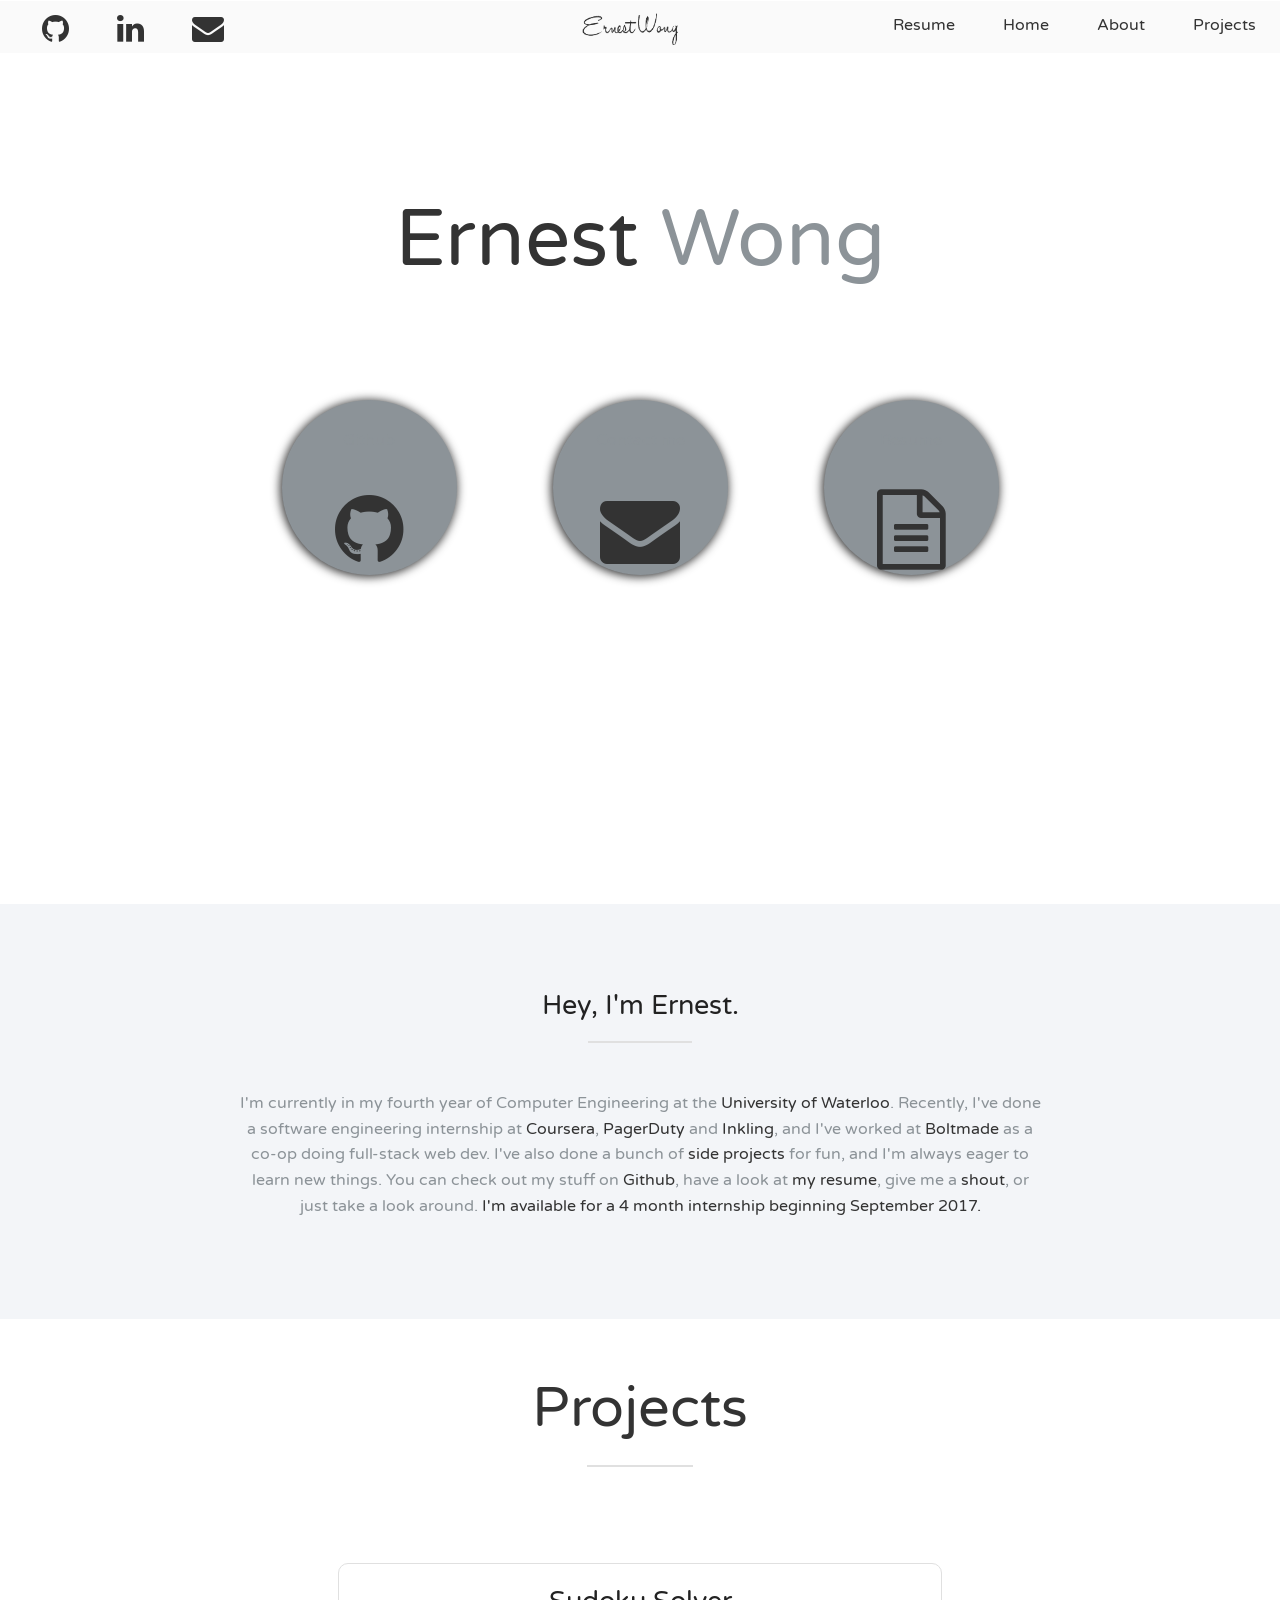
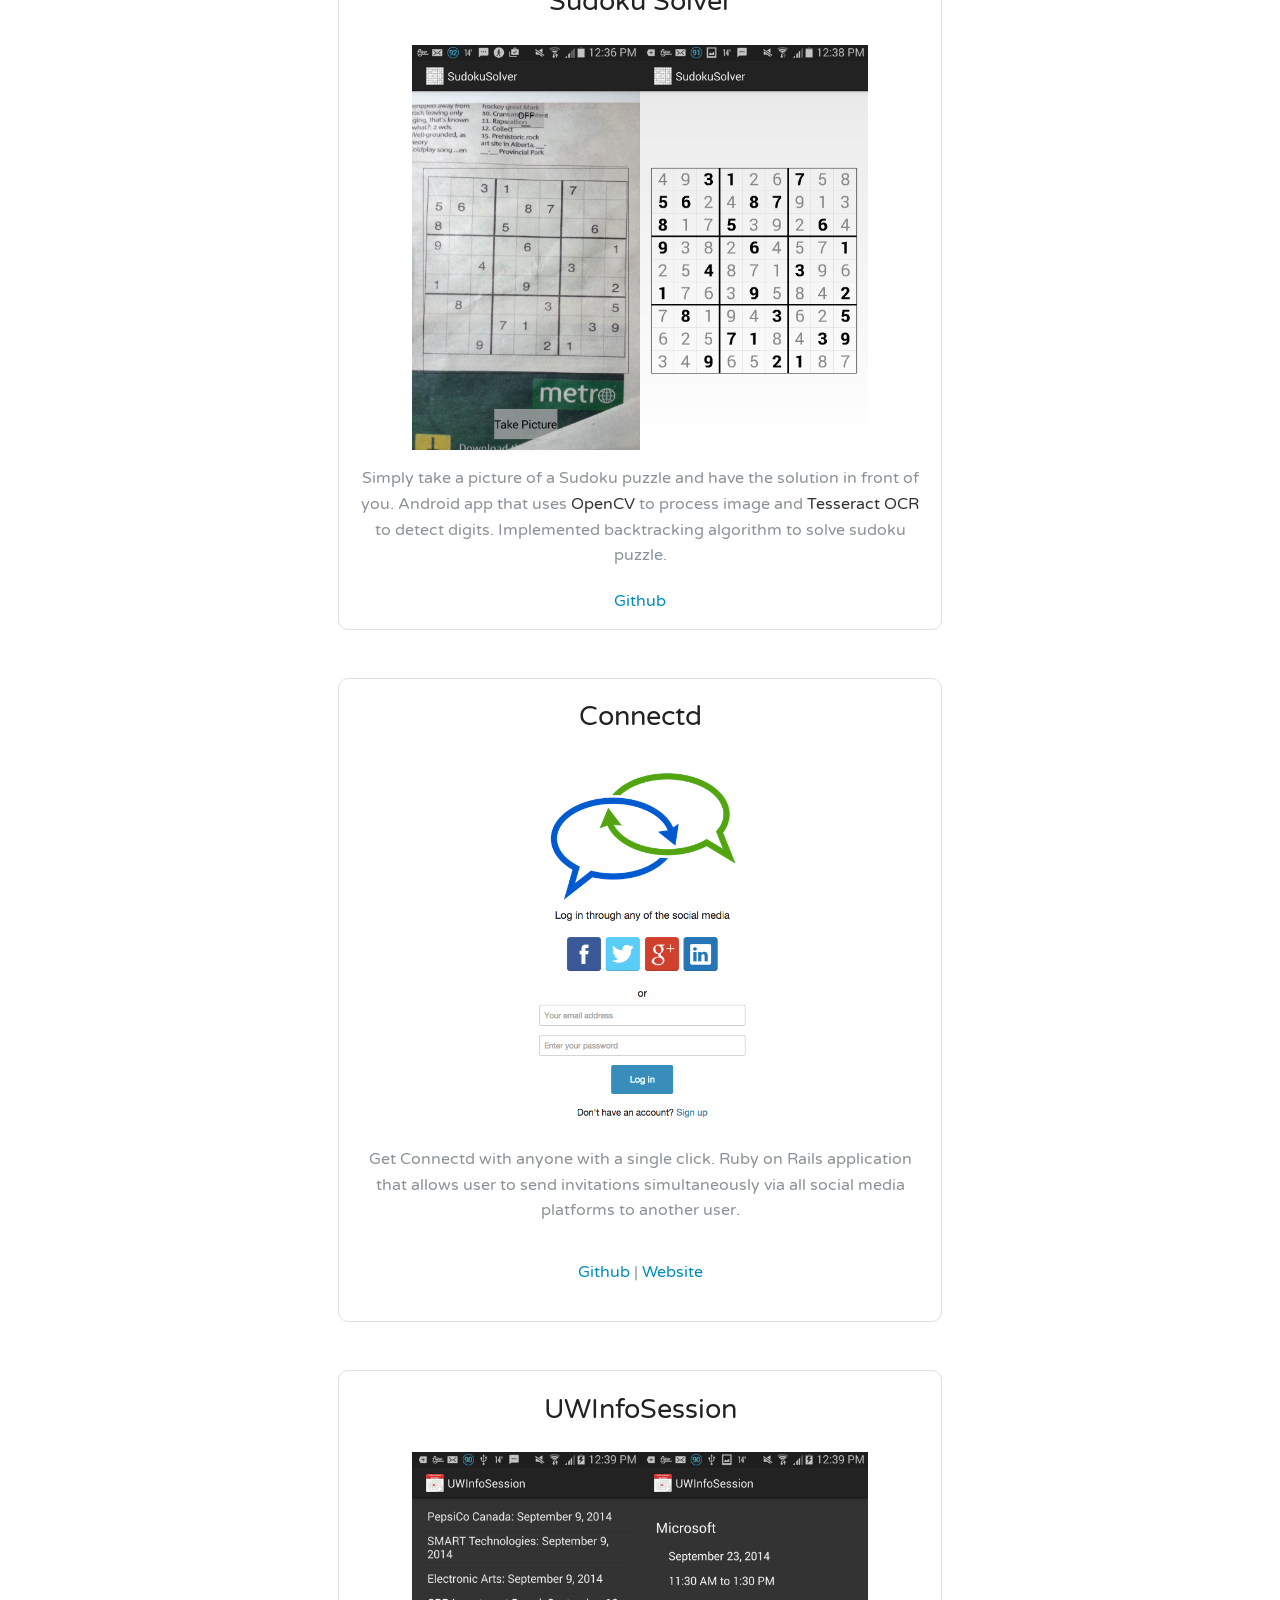
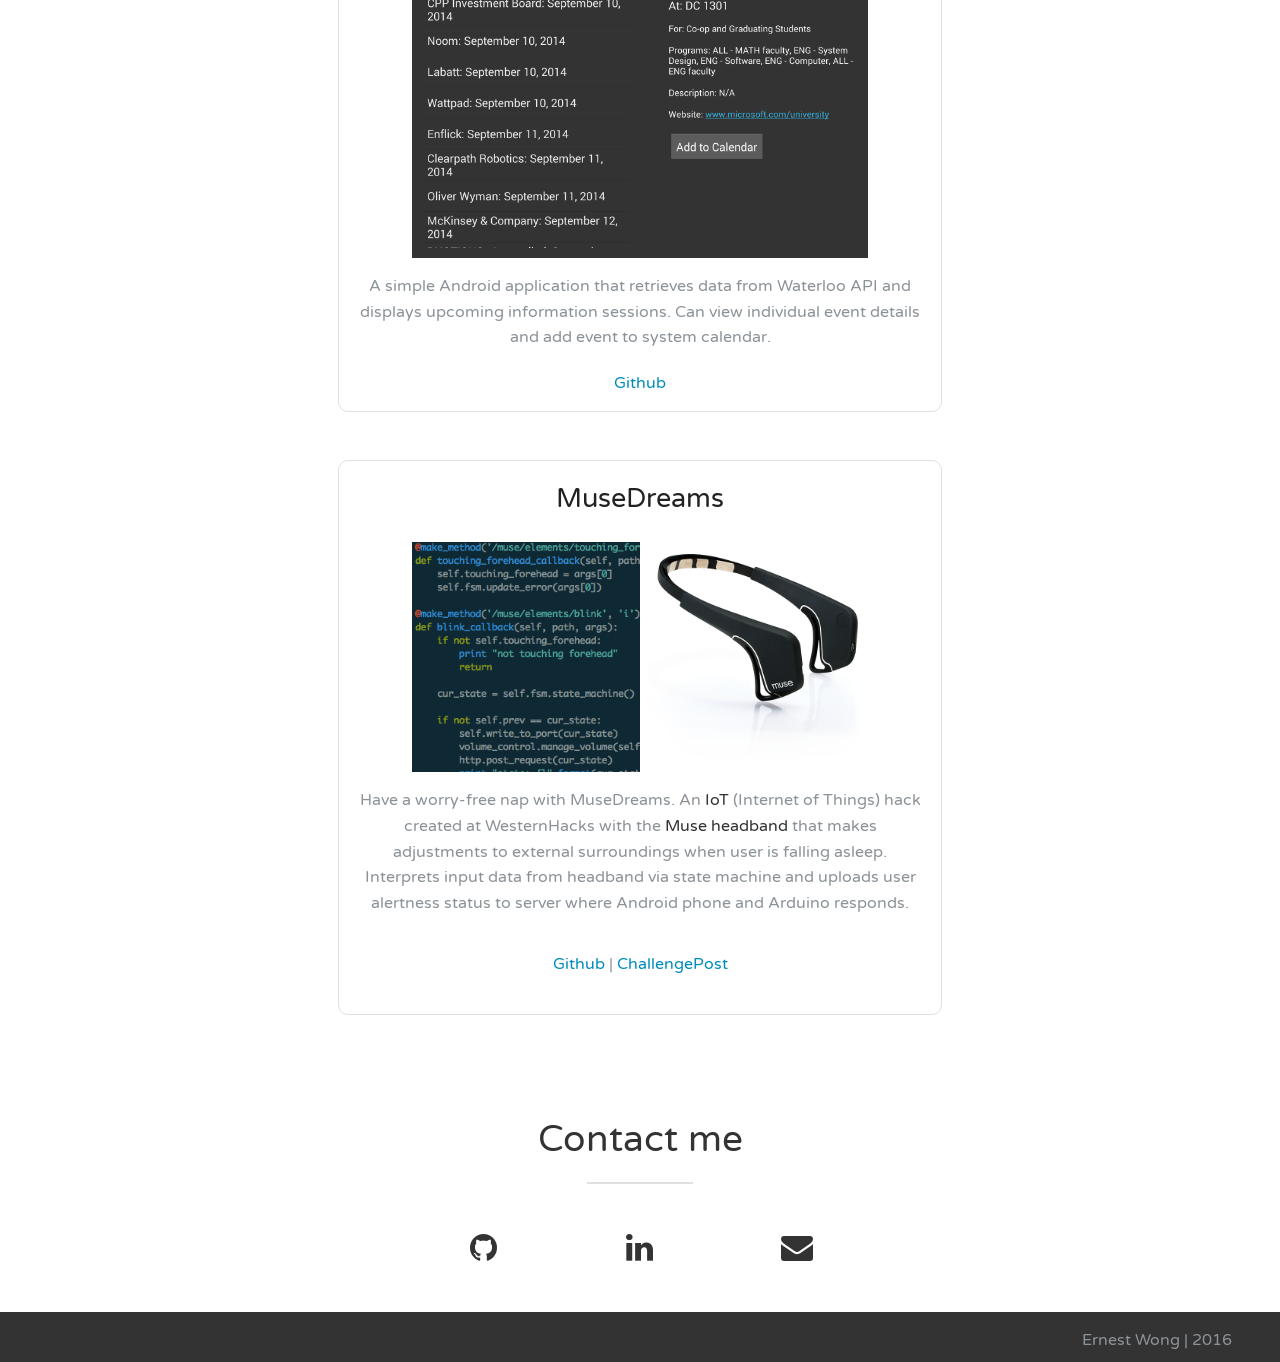
==== commit 4d969a70: "update for fall 2017" ====
--- a/index.html
+++ b/index.html
@@ -1,11 +1,11 @@
-<!DOCTYPE html.no-js(lang='en')><head><link rel="shortcut icon" href="css/img/tab-favcon-icon.png"/><link href="https://fonts.googleapis.com/css?family=Varela+Round" rel="stylesheet" type="text/css"/><meta charset="utf-8"/><meta name="viewport" content="width=device-width, initial-scale=1.0"/><title>Ernest Wong | Welcome</title><link rel="stylesheet" href="css/foundation.css"/><link rel="stylesheet" href="css/application.css"/><link rel="stylesheet" href="css/home.css"/><link rel="stylesheet" href="css/home2.css"/><link rel="stylesheet" href="css/hover-min.css"/><link rel="stylesheet" href="//maxcdn.bootstrapcdn.com/font-awesome/4.3.0/css/font-awesome.min.css"/><link rel="stylesheet" type="text/css" href="//cdn.jsdelivr.net/jquery.slick/1.5.5/slick.css"/><link rel="stylesheet" type="text/css" href="//cdn.jsdelivr.net/jquery.slick/1.5.5/slick-theme.css"/><link rel="stylesheet" type="text/css" href="//cdnjs.cloudflare.com/ajax/libs/animate.css/3.0.0/animate.min.css"/><link rel="stylesheet" type="text/css" href="css/slickhover-style.css"/><script src="js/vendor/modernizr.js"></script></head><body><img src="https://ga-beacon.appspot.com/UA-63379901-2/ernestwong-github-io?pixel" class="google-analytics"/><div id="header" class="header show-for-medium-up"><nav id="nav"><ul class="nav navbar-nav"><div class="left-header"><li><a href="https://github.com/ernestwong"><div class="fa fa-github hvr-grow fa-2x show-for-large-up"></div><div class="fa fa-github hvr-grow show-for-medium-only"></div></a></li><li><a href="https://ca.linkedin.com/in/ernestwong222"><div class="fa fa-linkedin hvr-grow fa-2x show-for-large-up"></div><div class="fa fa-linkedin hvr-grow show-for-medium-only"></div></a></li><li><a href="mailto:ewong2222@gmail.com"><div class="fa fa-envelope hvr-grow fa-2x show-for-large-up"></div><div class="fa fa-envelope hvr-grow show-for-medium-only"></div></a></li></div><div class="middle-header show-for-large-up"><li><a href="#home"><img src="css/img/signature.png"/></a></li></div><div class="right-header"><li class="menu-item hvr-grow"><a href="#projects">Projects</a></li><li class="menu-item hvr-grow"><a href="#about">About</a></li><li class="menu-item hvr-grow"><a href="#home">Home</a></li><li class="menu-item hvr-grow"><a href="ernest-resume.pdf">Resume</a></li></div></ul></nav></div><section id="home" class="hero scrollto"><div class="hero-container"><h1 class="hero-name"><span class="firstname">Ernest</span><span class="lastname"> Wong</span></h1><div class="hero-btns-small row show-for-small-only"><a href="https://github.com/ernestwong"><div class="button main-btns-small columns small-8 small-centered"><p>Github</p></div></a><a href="mailto:ewong2222@gmail.com"><div class="button main-btns-small columns small-8 small-centered"><p>Contact me</p></div></a><a href="ernest-resume.pdf"><div class="button main-btns-small columns small-8 small-centered"><p>Resume</p></div></a></div><div class="hero-btns row show-for-medium-up"><a href="https://github.com/ernestwong"><div class="hvr-grow button main-btns"><p class="hover-text">Github</p><div class="fa fa-github fa-5x"></div></div></a><a href="mailto:ewong2222@gmail.com"><div class="hvr-grow button main-btns"><p class="hover-text">Contact me</p><div class="fa fa-envelope fa-5x"></div></div></a><a href="ernest-resume.pdf"><div class="hvr-grow button main-btns"><p class="hover-text">Resume</p><div class="fa fa-file-text-o fa-5x"></div></div></a></div></div></section><section id="about" class="scrollto"><h3>Hey, I'm Ernest.</h3><div class="hairline columns small-2 large-1 small-centered"></div><div class="columns small-12 medium-8 large-8 small-centered"><p class="summary-text">I'm currently in my third year of Computer Engineering at the <a href="http://uwaterloo.ca">University of Waterloo</a>.
+<!DOCTYPE html.no-js(lang='en')><head><link rel="shortcut icon" href="css/img/tab-favcon-icon.png"/><link href="https://fonts.googleapis.com/css?family=Varela+Round" rel="stylesheet" type="text/css"/><meta charset="utf-8"/><meta name="viewport" content="width=device-width, initial-scale=1.0"/><title>Ernest Wong | Welcome</title><link rel="stylesheet" href="css/foundation.css"/><link rel="stylesheet" href="css/application.css"/><link rel="stylesheet" href="css/home.css"/><link rel="stylesheet" href="css/home2.css"/><link rel="stylesheet" href="css/hover-min.css"/><link rel="stylesheet" href="//maxcdn.bootstrapcdn.com/font-awesome/4.3.0/css/font-awesome.min.css"/><link rel="stylesheet" type="text/css" href="//cdn.jsdelivr.net/jquery.slick/1.5.5/slick.css"/><link rel="stylesheet" type="text/css" href="//cdn.jsdelivr.net/jquery.slick/1.5.5/slick-theme.css"/><link rel="stylesheet" type="text/css" href="//cdnjs.cloudflare.com/ajax/libs/animate.css/3.0.0/animate.min.css"/><link rel="stylesheet" type="text/css" href="css/slickhover-style.css"/><script src="js/vendor/modernizr.js"></script></head><body><img src="https://ga-beacon.appspot.com/UA-63379901-2/ernestwong-github-io?pixel" class="google-analytics"/><div id="header" class="header show-for-medium-up"><nav id="nav"><ul class="nav navbar-nav"><div class="left-header"><li><a href="https://github.com/ernestwong"><div class="fa fa-github hvr-grow fa-2x show-for-large-up"></div><div class="fa fa-github hvr-grow show-for-medium-only"></div></a></li><li><a href="https://ca.linkedin.com/in/ernestwong222"><div class="fa fa-linkedin hvr-grow fa-2x show-for-large-up"></div><div class="fa fa-linkedin hvr-grow show-for-medium-only"></div></a></li><li><a href="mailto:ewong2222@gmail.com"><div class="fa fa-envelope hvr-grow fa-2x show-for-large-up"></div><div class="fa fa-envelope hvr-grow show-for-medium-only"></div></a></li></div><div class="middle-header show-for-large-up"><li><a href="#home"><img src="css/img/signature.png"/></a></li></div><div class="right-header"><li class="menu-item hvr-grow"><a href="#projects">Projects</a></li><li class="menu-item hvr-grow"><a href="#about">About</a></li><li class="menu-item hvr-grow"><a href="#home">Home</a></li><li class="menu-item hvr-grow"><a href="resume.pdf">Resume</a></li></div></ul></nav></div><section id="home" class="hero scrollto"><div class="hero-container"><h1 class="hero-name"><span class="firstname">Ernest</span><span class="lastname"> Wong</span></h1><div class="hero-btns-small row show-for-small-only"><a href="https://github.com/ernestwong"><div class="button main-btns-small columns small-8 small-centered"><p>Github</p></div></a><a href="mailto:ewong2222@gmail.com"><div class="button main-btns-small columns small-8 small-centered"><p>Contact me</p></div></a><a href="resume.pdf"><div class="button main-btns-small columns small-8 small-centered"><p>Resume</p></div></a></div><div class="hero-btns row show-for-medium-up"><a href="https://github.com/ernestwong"><div class="hvr-grow button main-btns"><p class="hover-text">Github</p><div class="fa fa-github fa-5x"></div></div></a><a href="mailto:ewong2222@gmail.com"><div class="hvr-grow button main-btns"><p class="hover-text">Contact me</p><div class="fa fa-envelope fa-5x"></div></div></a><a href="resume.pdf"><div class="hvr-grow button main-btns"><p class="hover-text">Resume</p><div class="fa fa-file-text-o fa-5x"></div></div></a></div></div></section><section id="about" class="scrollto"><h3>Hey, I'm Ernest.</h3><div class="hairline columns small-2 large-1 small-centered"></div><div class="columns small-12 medium-8 large-8 small-centered"><p class="summary-text">I'm currently in my fourth year of Computer Engineering at the <a href="http://uwaterloo.ca">University of Waterloo</a>.
 Recently, I've done a software engineering internship at
-<a href="http://pagerduty.com">PagerDuty</a> and 
+<a href="http://coursera.org">Coursera</a>, <a href="http://pagerduty.com">PagerDuty</a> and 
 <a href="http://inkling.com">Inkling</a>, and I've worked at <a href="http://boltmade.com">Boltmade</a> as a co-op doing full-stack web dev. I've also done a bunch
 of <a href="#projects">side projects</a> for fun, and I'm always eager to learn new things. You can check
 out my stuff on <a href="http://github.com/ernestwong">Github</a>, have a look at
-<a href="ernest-resume.pdf">my resume</a>, give me a <a href="mailto:ewong2222@gmail.com">shout</a>,
-or just take a look around. <a href="mailto:ewong2222@gmail.com">I'm available for a 4 month winter internship beginning January 2017. </a></p></div></section><section id="projects" class="scrollto"><h1>Projects</h1><div class="hairline columns small-2 large-1 small-centered"></div><div class="projects-container row"><div class="columns large-8 medium-10 medium-centered"><div class="project-item"><h3>Sudoku Solver</h3><a href="http://github.com/ernestwong/sudokusolver"><div class="project-img-container"><!-- .icon-center.fa.fa-github.fa-2x--><div class="project-img"><img src="css/img/project/sudoku-before-nophone.png"/><img src="css/img/project/sudoku-after-nophone.png"/></div></div></a><p class="summary-text">Simply take a picture of a Sudoku puzzle and have the solution in front of you. Android app that uses <a href="http://opencv.org/">OpenCV</a> to process image and <a href="https://code.google.com/p/tesseract-ocr/">Tesseract OCR</a> to detect digits. Implemented backtracking algorithm to solve sudoku puzzle.</p><a href="http://github.com/ernestwong/sudokusolver">Github</a></div><div class="project-item"><h3>Connectd</h3><a href="https://connectd.herokuapp.com"><div class="project-img-container"><!-- .icon-center.fa.fa-globe.fa-2x--><div class="project-img"><img src="css/img/project/connectd-screen-1.png"/></div></div></a><p class="summary-text">Get Connectd with anyone with a single click. Ruby on Rails application that allows user to send invitations simultaneously via all social media platforms to another user.</p><p><a href="http://github.com/ernestwong/connectd">Github</a> | <a href="https://connectd.herokuapp.com/">Website</a></p></div><div class="project-item"><h3>UWInfoSession</h3><a href="http://github.com/ernestwong/uwinfosession"><div class="project-img-container"><!-- .icon-center.fa.fa-github.fa-2x--><div class="project-img"><img src="css/img/project/uwinfo-1-nophone.png"/><img src="css/img/project/uwinfo-2-nophone.png"/></div></div></a><p class="summary-text">A simple Android application that retrieves data from Waterloo API and displays upcoming information sessions. Can view individual event details and add event to system calendar.</p><a href="http://github.com/ernestwong/uwinfosession">Github</a></div><div class="project-item"><h3>MuseDreams</h3><a href="http://github.com/ernestwong/musedreams"><div class="project-img-container"><!-- .icon-center.fa.fa-github.fa-2x--><div class="project-img"><img src="css/img/project/musedreams-code.png"/><img src="css/img/project/muse-headband.png"/></div></div></a><p class="summary-text">Have a worry-free nap with MuseDreams. An <a href="http://en.wikipedia.org/wiki/Internet_of_Things">IoT</a> (Internet of Things) hack created at WesternHacks with the <a href="http://www.choosemuse.com/">Muse headband</a> that makes adjustments to external surroundings when user is falling asleep. Interprets input data from headband via state machine and uploads user alertness status to server where Android phone and Arduino responds.</p><p><a href="http://github.com/ernestwong/musedreams">Github</a> | <a href="http://hackwestern.challengepost.com/submissions/34909-musedreams?utm_campaign=hack-western-2015_20141210&utm_content=submission_visible_in_gallery&utm_medium=email&utm_source=transactional">ChallengePost</a></p></div></div></div></section><section id="contact" class="scrollto"><h2>Contact me</h2><div class="hairline columns small-2 large-1 small-centered"></div><div class="row contact-icons"><div class="columns small-12 medium-8 large-6 small-centered"><div class="columns small-4 medium-4 large-4"><a href="https://github.com/ernestwong"><div class="fa fa-github fa-2x hvr-grow"></div></a></div><div class="columns small-4 medium-4 large-4"><a href="https://ca.linkedin.com/in/ernestwong222"><div class="fa fa-linkedin fa-2x hvr-grow"></div></a></div><div class="columns small-4 medium-4 large-4"><a href="mailto:ewong2222@gmail.com"><div class="fa fa-envelope fa-2x hvr-grow"></div></a></div></div></div></section><footer><p>Ernest Wong | 2016</p></footer><script src="https://squaresend.com/squaresend.js"></script><script src="js/vendor/jquery.js"></script><script src="js/vendor/jquery.contenthover.min.js"></script><script src="js/vendor/jquery.smooth-scroll.js"></script><script src="js/vendor/jquery.slickhover.js"></script><script src="js/vendor/jquery.foggy.min.js"></script><script src="js/vendor/typed.js"></script><script src="js/foundation.min.js"></script><script src="js/script.js"></script><script src="//cdn.jsdelivr.net/jquery.slick/1.5.5/slick.min.js"></script><script src="http://cdnjs.cloudflare.com/ajax/libs/jquery-easing/1.3/jquery.easing.min.js"></script><script src="//cdn.jsdelivr.net/stickynavbar.js/1.1.2/jquery.stickyNavbar.min.js"></script><script>$(document).foundation();
+<a href="resume.pdf">my resume</a>, give me a <a href="mailto:ewong2222@gmail.com">shout</a>,
+or just take a look around. <a href="mailto:ewong2222@gmail.com">I'm available for a 4 month internship beginning September 2017. </a></p></div></section><section id="projects" class="scrollto"><h1>Projects</h1><div class="hairline columns small-2 large-1 small-centered"></div><div class="projects-container row"><div class="columns large-8 medium-10 medium-centered"><div class="project-item"><h3>Sudoku Solver</h3><a href="http://github.com/ernestwong/sudokusolver"><div class="project-img-container"><!-- .icon-center.fa.fa-github.fa-2x--><div class="project-img"><img src="css/img/project/sudoku-before-nophone.png"/><img src="css/img/project/sudoku-after-nophone.png"/></div></div></a><p class="summary-text">Simply take a picture of a Sudoku puzzle and have the solution in front of you. Android app that uses <a href="http://opencv.org/">OpenCV</a> to process image and <a href="https://code.google.com/p/tesseract-ocr/">Tesseract OCR</a> to detect digits. Implemented backtracking algorithm to solve sudoku puzzle.</p><a href="http://github.com/ernestwong/sudokusolver">Github</a></div><div class="project-item"><h3>Connectd</h3><a href="https://connectd.herokuapp.com"><div class="project-img-container"><!-- .icon-center.fa.fa-globe.fa-2x--><div class="project-img"><img src="css/img/project/connectd-screen-1.png"/></div></div></a><p class="summary-text">Get Connectd with anyone with a single click. Ruby on Rails application that allows user to send invitations simultaneously via all social media platforms to another user.</p><p><a href="http://github.com/ernestwong/connectd">Github</a> | <a href="https://connectd.herokuapp.com/">Website</a></p></div><div class="project-item"><h3>UWInfoSession</h3><a href="http://github.com/ernestwong/uwinfosession"><div class="project-img-container"><!-- .icon-center.fa.fa-github.fa-2x--><div class="project-img"><img src="css/img/project/uwinfo-1-nophone.png"/><img src="css/img/project/uwinfo-2-nophone.png"/></div></div></a><p class="summary-text">A simple Android application that retrieves data from Waterloo API and displays upcoming information sessions. Can view individual event details and add event to system calendar.</p><a href="http://github.com/ernestwong/uwinfosession">Github</a></div><div class="project-item"><h3>MuseDreams</h3><a href="http://github.com/ernestwong/musedreams"><div class="project-img-container"><!-- .icon-center.fa.fa-github.fa-2x--><div class="project-img"><img src="css/img/project/musedreams-code.png"/><img src="css/img/project/muse-headband.png"/></div></div></a><p class="summary-text">Have a worry-free nap with MuseDreams. An <a href="http://en.wikipedia.org/wiki/Internet_of_Things">IoT</a> (Internet of Things) hack created at WesternHacks with the <a href="http://www.choosemuse.com/">Muse headband</a> that makes adjustments to external surroundings when user is falling asleep. Interprets input data from headband via state machine and uploads user alertness status to server where Android phone and Arduino responds.</p><p><a href="http://github.com/ernestwong/musedreams">Github</a> | <a href="http://hackwestern.challengepost.com/submissions/34909-musedreams?utm_campaign=hack-western-2015_20141210&utm_content=submission_visible_in_gallery&utm_medium=email&utm_source=transactional">ChallengePost</a></p></div></div></div></section><section id="contact" class="scrollto"><h2>Contact me</h2><div class="hairline columns small-2 large-1 small-centered"></div><div class="row contact-icons"><div class="columns small-12 medium-8 large-6 small-centered"><div class="columns small-4 medium-4 large-4"><a href="https://github.com/ernestwong"><div class="fa fa-github fa-2x hvr-grow"></div></a></div><div class="columns small-4 medium-4 large-4"><a href="https://ca.linkedin.com/in/ernestwong222"><div class="fa fa-linkedin fa-2x hvr-grow"></div></a></div><div class="columns small-4 medium-4 large-4"><a href="mailto:ewong2222@gmail.com"><div class="fa fa-envelope fa-2x hvr-grow"></div></a></div></div></div></section><footer><p>Ernest Wong | 2016</p></footer><script src="https://squaresend.com/squaresend.js"></script><script src="js/vendor/jquery.js"></script><script src="js/vendor/jquery.contenthover.min.js"></script><script src="js/vendor/jquery.smooth-scroll.js"></script><script src="js/vendor/jquery.slickhover.js"></script><script src="js/vendor/jquery.foggy.min.js"></script><script src="js/vendor/typed.js"></script><script src="js/foundation.min.js"></script><script src="js/script.js"></script><script src="//cdn.jsdelivr.net/jquery.slick/1.5.5/slick.min.js"></script><script src="http://cdnjs.cloudflare.com/ajax/libs/jquery-easing/1.3/jquery.easing.min.js"></script><script src="//cdn.jsdelivr.net/stickynavbar.js/1.1.2/jquery.stickyNavbar.min.js"></script><script>$(document).foundation();
 </script><script>(function(i,s,o,g,r,a,m){i['GoogleAnalyticsObject']=r;i[r]=i[r]||function(){
     (i[r].q=i[r].q||[]).push(arguments)},i[r].l=1*new Date();a=s.createElement(o),
       m=s.getElementsByTagName(o)[0];a.async=1;a.src=g;m.parentNode.insertBefore(a,m)
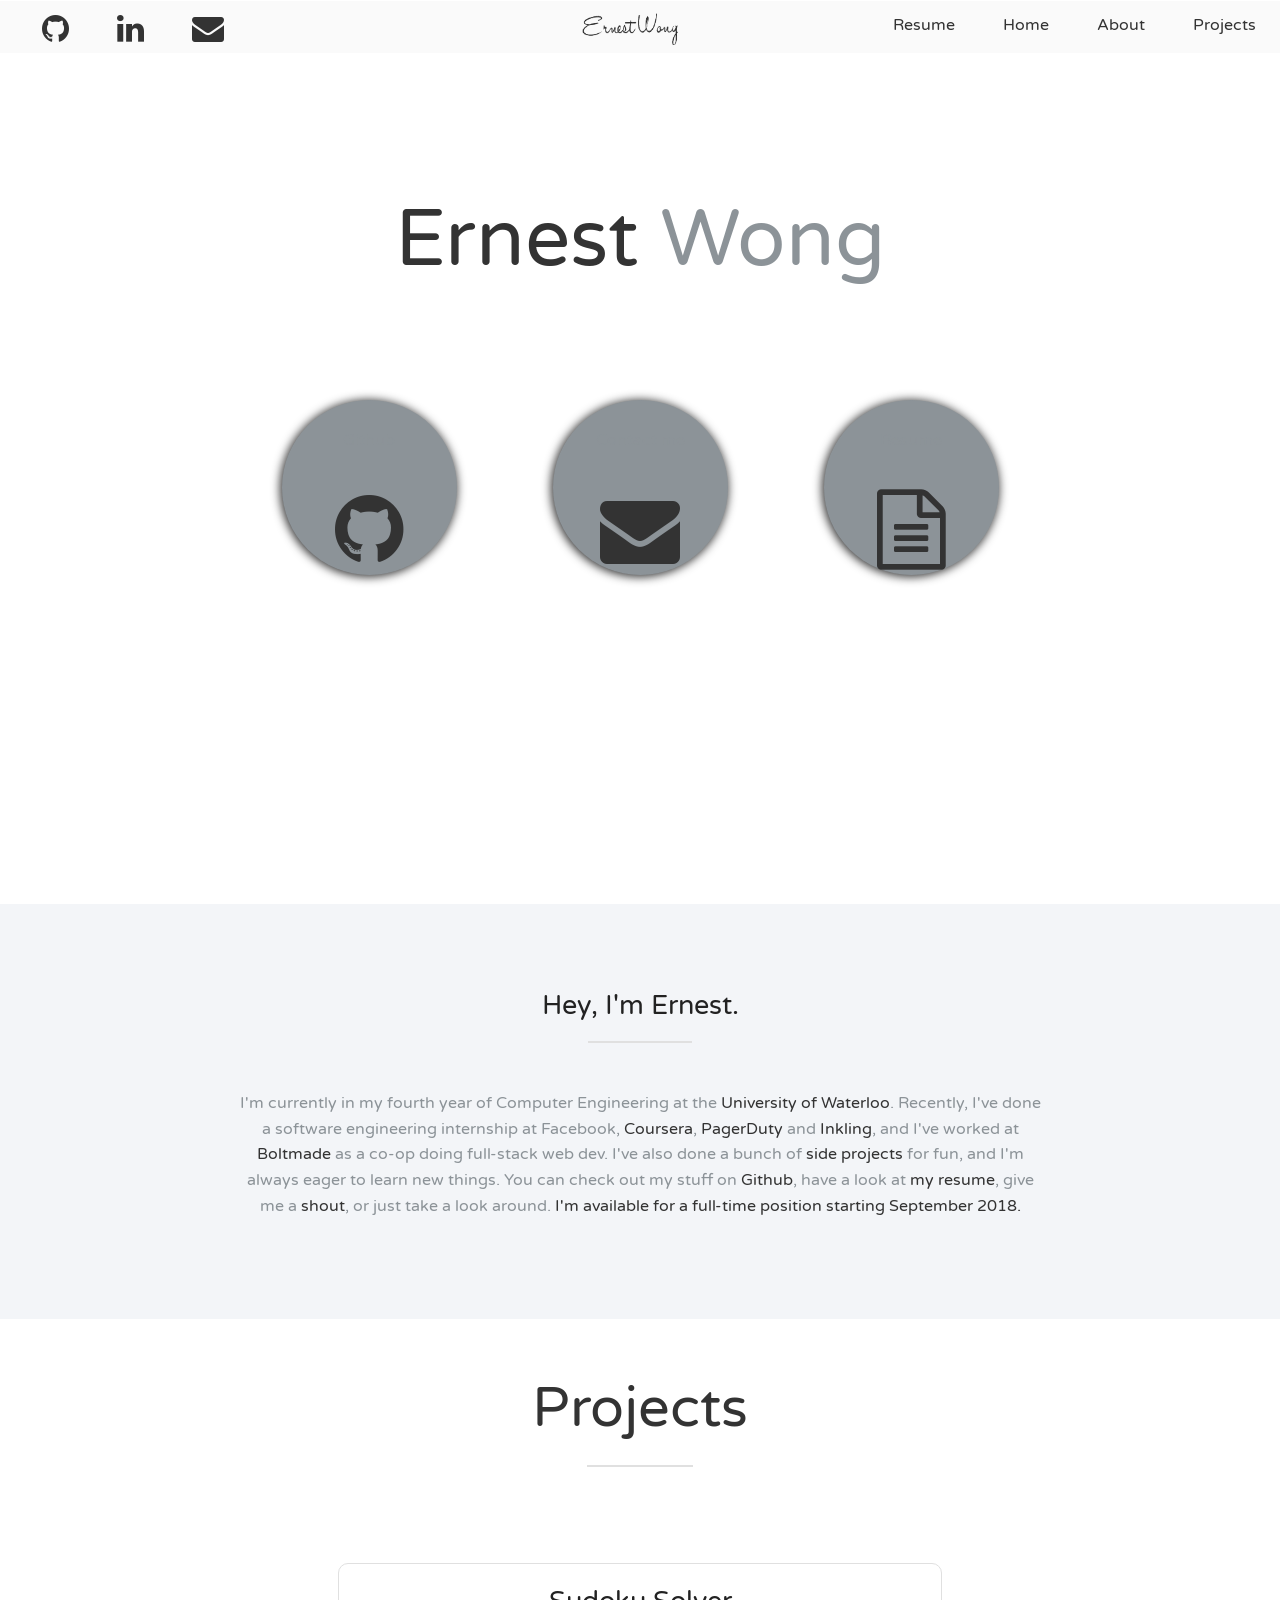
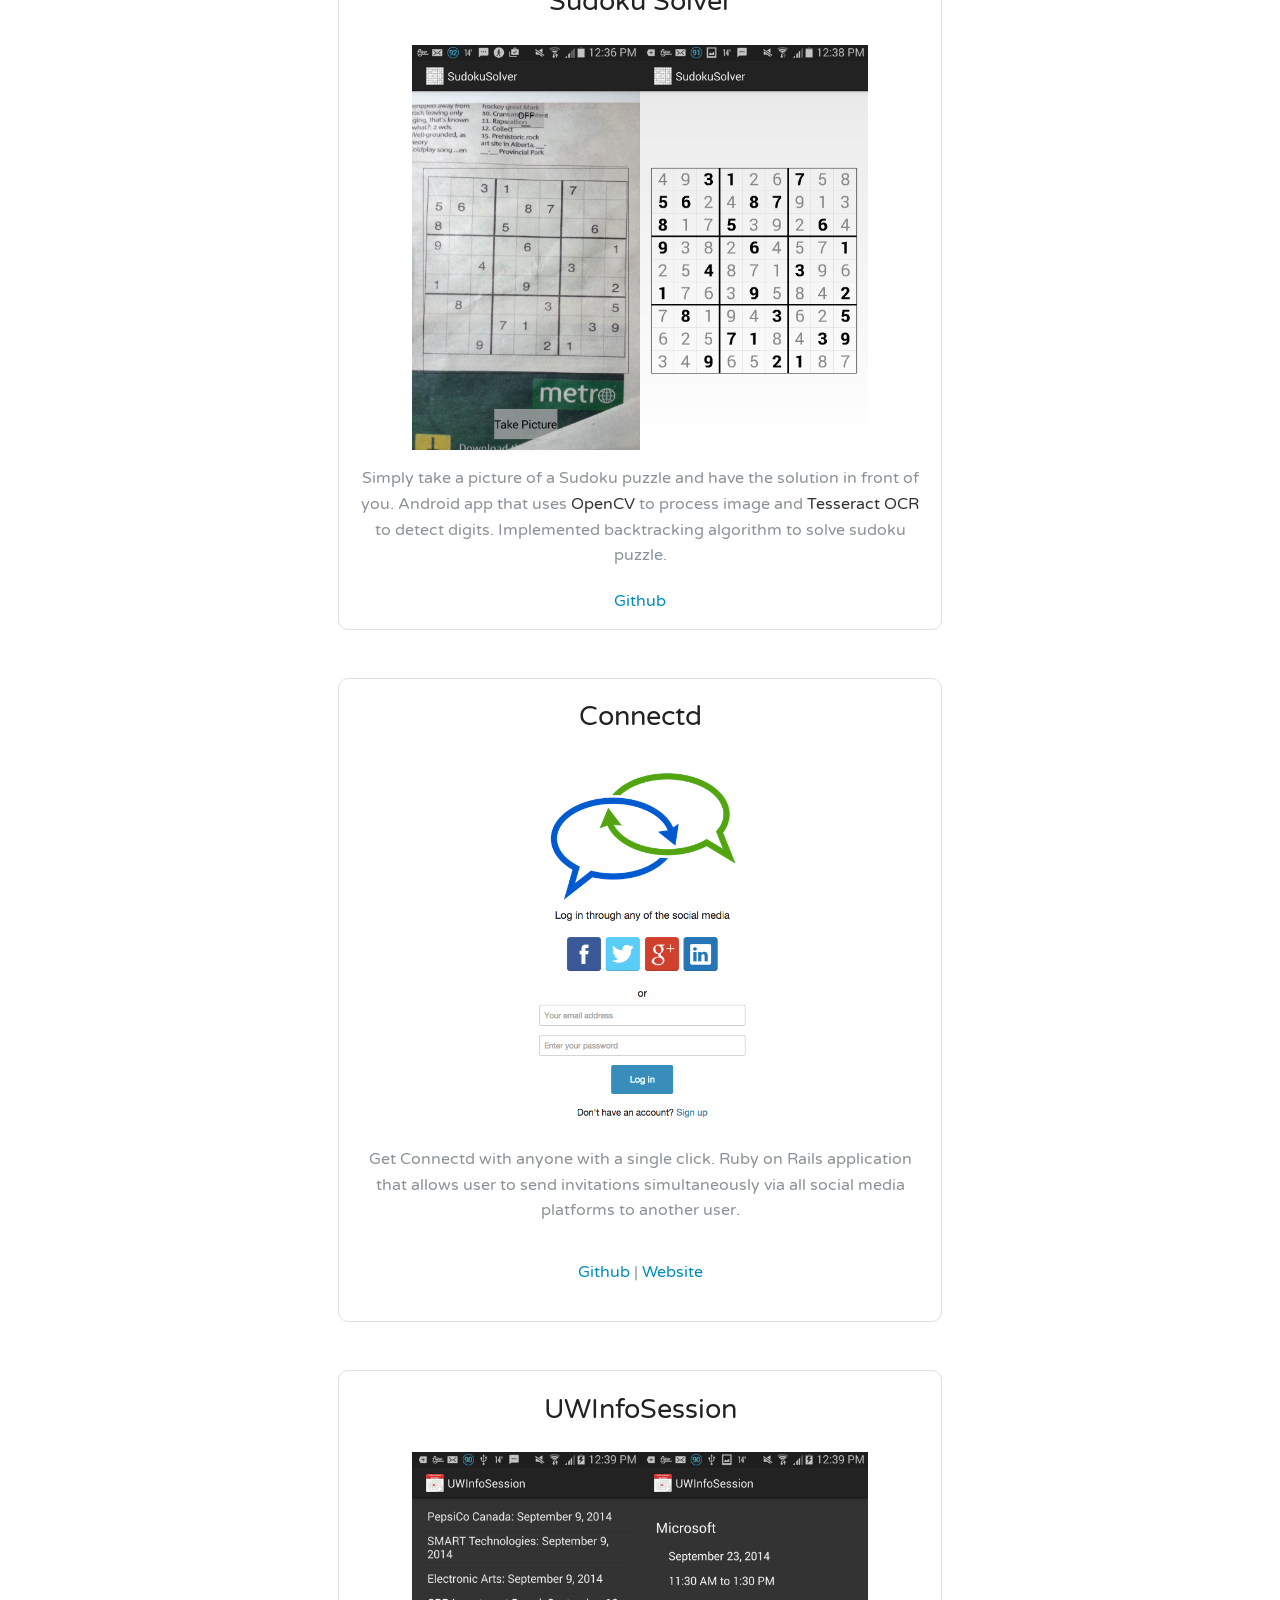
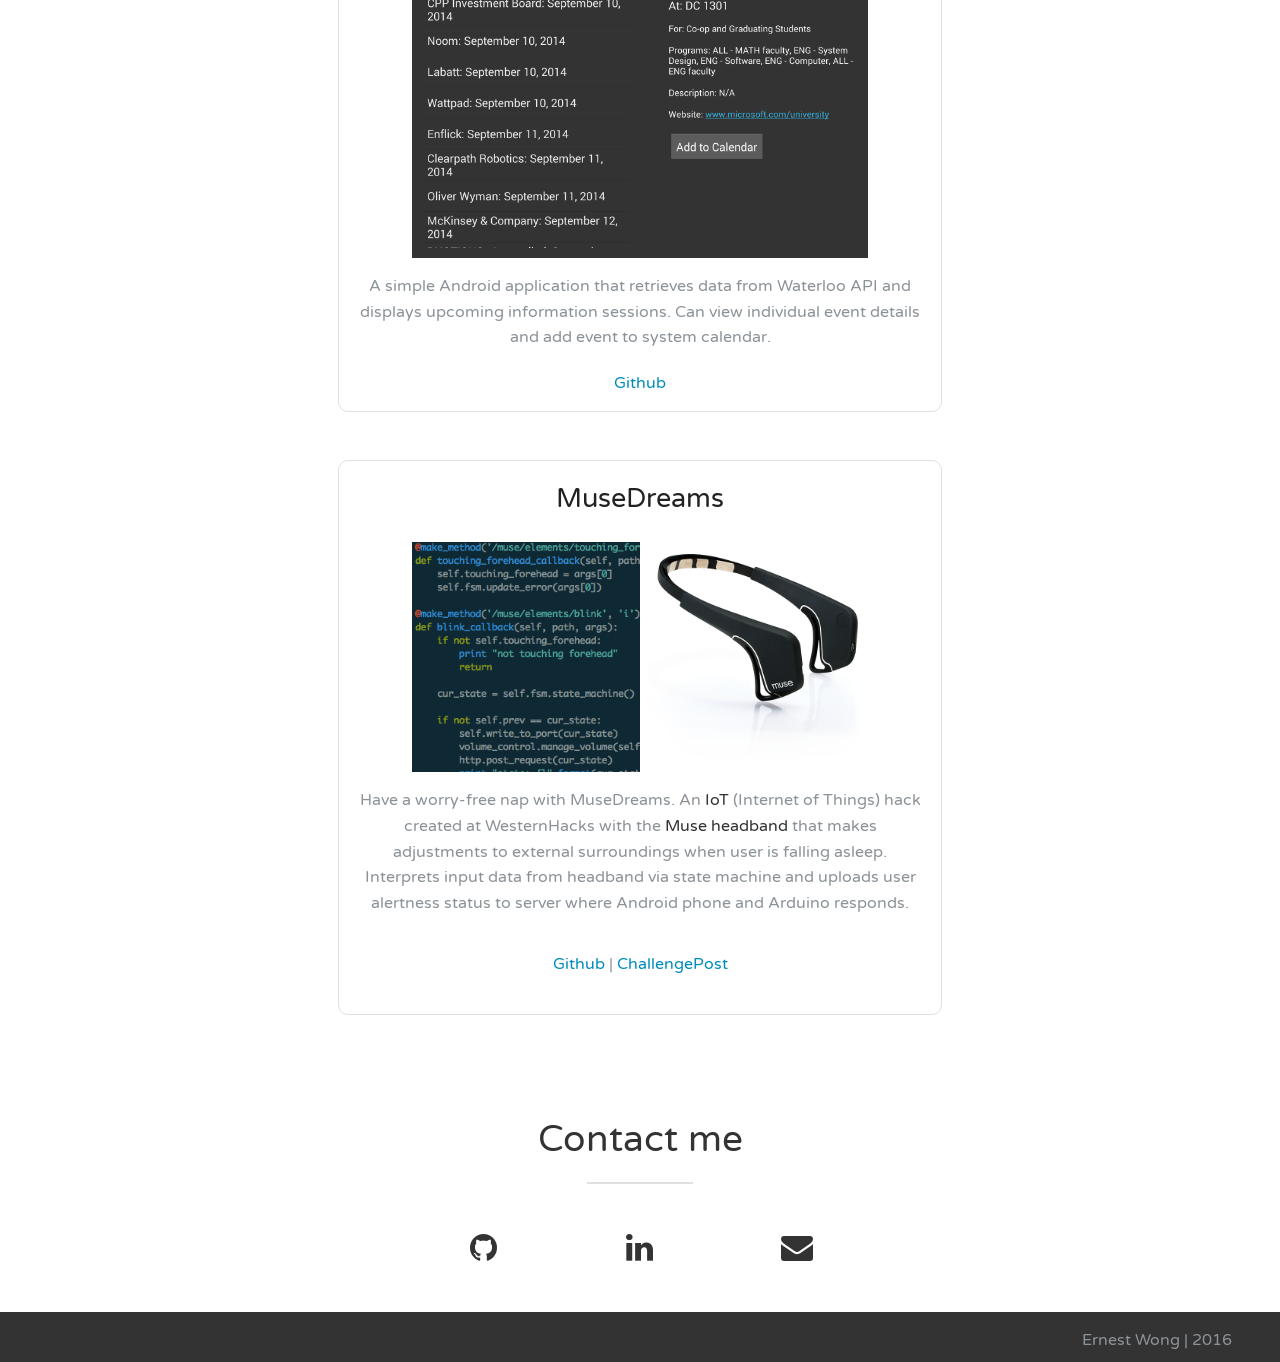
==== commit b3abf003: "updated resume and description" ====
--- a/index.html
+++ b/index.html
@@ -1,11 +1,11 @@
 <!DOCTYPE html.no-js(lang='en')><head><link rel="shortcut icon" href="css/img/tab-favcon-icon.png"/><link href="https://fonts.googleapis.com/css?family=Varela+Round" rel="stylesheet" type="text/css"/><meta charset="utf-8"/><meta name="viewport" content="width=device-width, initial-scale=1.0"/><title>Ernest Wong | Welcome</title><link rel="stylesheet" href="css/foundation.css"/><link rel="stylesheet" href="css/application.css"/><link rel="stylesheet" href="css/home.css"/><link rel="stylesheet" href="css/home2.css"/><link rel="stylesheet" href="css/hover-min.css"/><link rel="stylesheet" href="//maxcdn.bootstrapcdn.com/font-awesome/4.3.0/css/font-awesome.min.css"/><link rel="stylesheet" type="text/css" href="//cdn.jsdelivr.net/jquery.slick/1.5.5/slick.css"/><link rel="stylesheet" type="text/css" href="//cdn.jsdelivr.net/jquery.slick/1.5.5/slick-theme.css"/><link rel="stylesheet" type="text/css" href="//cdnjs.cloudflare.com/ajax/libs/animate.css/3.0.0/animate.min.css"/><link rel="stylesheet" type="text/css" href="css/slickhover-style.css"/><script src="js/vendor/modernizr.js"></script></head><body><img src="https://ga-beacon.appspot.com/UA-63379901-2/ernestwong-github-io?pixel" class="google-analytics"/><div id="header" class="header show-for-medium-up"><nav id="nav"><ul class="nav navbar-nav"><div class="left-header"><li><a href="https://github.com/ernestwong"><div class="fa fa-github hvr-grow fa-2x show-for-large-up"></div><div class="fa fa-github hvr-grow show-for-medium-only"></div></a></li><li><a href="https://ca.linkedin.com/in/ernestwong222"><div class="fa fa-linkedin hvr-grow fa-2x show-for-large-up"></div><div class="fa fa-linkedin hvr-grow show-for-medium-only"></div></a></li><li><a href="mailto:ewong2222@gmail.com"><div class="fa fa-envelope hvr-grow fa-2x show-for-large-up"></div><div class="fa fa-envelope hvr-grow show-for-medium-only"></div></a></li></div><div class="middle-header show-for-large-up"><li><a href="#home"><img src="css/img/signature.png"/></a></li></div><div class="right-header"><li class="menu-item hvr-grow"><a href="#projects">Projects</a></li><li class="menu-item hvr-grow"><a href="#about">About</a></li><li class="menu-item hvr-grow"><a href="#home">Home</a></li><li class="menu-item hvr-grow"><a href="resume.pdf">Resume</a></li></div></ul></nav></div><section id="home" class="hero scrollto"><div class="hero-container"><h1 class="hero-name"><span class="firstname">Ernest</span><span class="lastname"> Wong</span></h1><div class="hero-btns-small row show-for-small-only"><a href="https://github.com/ernestwong"><div class="button main-btns-small columns small-8 small-centered"><p>Github</p></div></a><a href="mailto:ewong2222@gmail.com"><div class="button main-btns-small columns small-8 small-centered"><p>Contact me</p></div></a><a href="resume.pdf"><div class="button main-btns-small columns small-8 small-centered"><p>Resume</p></div></a></div><div class="hero-btns row show-for-medium-up"><a href="https://github.com/ernestwong"><div class="hvr-grow button main-btns"><p class="hover-text">Github</p><div class="fa fa-github fa-5x"></div></div></a><a href="mailto:ewong2222@gmail.com"><div class="hvr-grow button main-btns"><p class="hover-text">Contact me</p><div class="fa fa-envelope fa-5x"></div></div></a><a href="resume.pdf"><div class="hvr-grow button main-btns"><p class="hover-text">Resume</p><div class="fa fa-file-text-o fa-5x"></div></div></a></div></div></section><section id="about" class="scrollto"><h3>Hey, I'm Ernest.</h3><div class="hairline columns small-2 large-1 small-centered"></div><div class="columns small-12 medium-8 large-8 small-centered"><p class="summary-text">I'm currently in my fourth year of Computer Engineering at the <a href="http://uwaterloo.ca">University of Waterloo</a>.
-Recently, I've done a software engineering internship at
+Recently, I've done a software engineering internship at Facebook,
 <a href="http://coursera.org">Coursera</a>, <a href="http://pagerduty.com">PagerDuty</a> and 
 <a href="http://inkling.com">Inkling</a>, and I've worked at <a href="http://boltmade.com">Boltmade</a> as a co-op doing full-stack web dev. I've also done a bunch
 of <a href="#projects">side projects</a> for fun, and I'm always eager to learn new things. You can check
 out my stuff on <a href="http://github.com/ernestwong">Github</a>, have a look at
 <a href="resume.pdf">my resume</a>, give me a <a href="mailto:ewong2222@gmail.com">shout</a>,
-or just take a look around. <a href="mailto:ewong2222@gmail.com">I'm available for a 4 month internship beginning September 2017. </a></p></div></section><section id="projects" class="scrollto"><h1>Projects</h1><div class="hairline columns small-2 large-1 small-centered"></div><div class="projects-container row"><div class="columns large-8 medium-10 medium-centered"><div class="project-item"><h3>Sudoku Solver</h3><a href="http://github.com/ernestwong/sudokusolver"><div class="project-img-container"><!-- .icon-center.fa.fa-github.fa-2x--><div class="project-img"><img src="css/img/project/sudoku-before-nophone.png"/><img src="css/img/project/sudoku-after-nophone.png"/></div></div></a><p class="summary-text">Simply take a picture of a Sudoku puzzle and have the solution in front of you. Android app that uses <a href="http://opencv.org/">OpenCV</a> to process image and <a href="https://code.google.com/p/tesseract-ocr/">Tesseract OCR</a> to detect digits. Implemented backtracking algorithm to solve sudoku puzzle.</p><a href="http://github.com/ernestwong/sudokusolver">Github</a></div><div class="project-item"><h3>Connectd</h3><a href="https://connectd.herokuapp.com"><div class="project-img-container"><!-- .icon-center.fa.fa-globe.fa-2x--><div class="project-img"><img src="css/img/project/connectd-screen-1.png"/></div></div></a><p class="summary-text">Get Connectd with anyone with a single click. Ruby on Rails application that allows user to send invitations simultaneously via all social media platforms to another user.</p><p><a href="http://github.com/ernestwong/connectd">Github</a> | <a href="https://connectd.herokuapp.com/">Website</a></p></div><div class="project-item"><h3>UWInfoSession</h3><a href="http://github.com/ernestwong/uwinfosession"><div class="project-img-container"><!-- .icon-center.fa.fa-github.fa-2x--><div class="project-img"><img src="css/img/project/uwinfo-1-nophone.png"/><img src="css/img/project/uwinfo-2-nophone.png"/></div></div></a><p class="summary-text">A simple Android application that retrieves data from Waterloo API and displays upcoming information sessions. Can view individual event details and add event to system calendar.</p><a href="http://github.com/ernestwong/uwinfosession">Github</a></div><div class="project-item"><h3>MuseDreams</h3><a href="http://github.com/ernestwong/musedreams"><div class="project-img-container"><!-- .icon-center.fa.fa-github.fa-2x--><div class="project-img"><img src="css/img/project/musedreams-code.png"/><img src="css/img/project/muse-headband.png"/></div></div></a><p class="summary-text">Have a worry-free nap with MuseDreams. An <a href="http://en.wikipedia.org/wiki/Internet_of_Things">IoT</a> (Internet of Things) hack created at WesternHacks with the <a href="http://www.choosemuse.com/">Muse headband</a> that makes adjustments to external surroundings when user is falling asleep. Interprets input data from headband via state machine and uploads user alertness status to server where Android phone and Arduino responds.</p><p><a href="http://github.com/ernestwong/musedreams">Github</a> | <a href="http://hackwestern.challengepost.com/submissions/34909-musedreams?utm_campaign=hack-western-2015_20141210&utm_content=submission_visible_in_gallery&utm_medium=email&utm_source=transactional">ChallengePost</a></p></div></div></div></section><section id="contact" class="scrollto"><h2>Contact me</h2><div class="hairline columns small-2 large-1 small-centered"></div><div class="row contact-icons"><div class="columns small-12 medium-8 large-6 small-centered"><div class="columns small-4 medium-4 large-4"><a href="https://github.com/ernestwong"><div class="fa fa-github fa-2x hvr-grow"></div></a></div><div class="columns small-4 medium-4 large-4"><a href="https://ca.linkedin.com/in/ernestwong222"><div class="fa fa-linkedin fa-2x hvr-grow"></div></a></div><div class="columns small-4 medium-4 large-4"><a href="mailto:ewong2222@gmail.com"><div class="fa fa-envelope fa-2x hvr-grow"></div></a></div></div></div></section><footer><p>Ernest Wong | 2016</p></footer><script src="https://squaresend.com/squaresend.js"></script><script src="js/vendor/jquery.js"></script><script src="js/vendor/jquery.contenthover.min.js"></script><script src="js/vendor/jquery.smooth-scroll.js"></script><script src="js/vendor/jquery.slickhover.js"></script><script src="js/vendor/jquery.foggy.min.js"></script><script src="js/vendor/typed.js"></script><script src="js/foundation.min.js"></script><script src="js/script.js"></script><script src="//cdn.jsdelivr.net/jquery.slick/1.5.5/slick.min.js"></script><script src="http://cdnjs.cloudflare.com/ajax/libs/jquery-easing/1.3/jquery.easing.min.js"></script><script src="//cdn.jsdelivr.net/stickynavbar.js/1.1.2/jquery.stickyNavbar.min.js"></script><script>$(document).foundation();
+or just take a look around. <a href="mailto:ewong2222@gmail.com">I'm available for a full-time position starting September 2018. </a></p></div></section><section id="projects" class="scrollto"><h1>Projects</h1><div class="hairline columns small-2 large-1 small-centered"></div><div class="projects-container row"><div class="columns large-8 medium-10 medium-centered"><div class="project-item"><h3>Sudoku Solver</h3><a href="http://github.com/ernestwong/sudokusolver"><div class="project-img-container"><!-- .icon-center.fa.fa-github.fa-2x--><div class="project-img"><img src="css/img/project/sudoku-before-nophone.png"/><img src="css/img/project/sudoku-after-nophone.png"/></div></div></a><p class="summary-text">Simply take a picture of a Sudoku puzzle and have the solution in front of you. Android app that uses <a href="http://opencv.org/">OpenCV</a> to process image and <a href="https://code.google.com/p/tesseract-ocr/">Tesseract OCR</a> to detect digits. Implemented backtracking algorithm to solve sudoku puzzle.</p><a href="http://github.com/ernestwong/sudokusolver">Github</a></div><div class="project-item"><h3>Connectd</h3><a href="https://connectd.herokuapp.com"><div class="project-img-container"><!-- .icon-center.fa.fa-globe.fa-2x--><div class="project-img"><img src="css/img/project/connectd-screen-1.png"/></div></div></a><p class="summary-text">Get Connectd with anyone with a single click. Ruby on Rails application that allows user to send invitations simultaneously via all social media platforms to another user.</p><p><a href="http://github.com/ernestwong/connectd">Github</a> | <a href="https://connectd.herokuapp.com/">Website</a></p></div><div class="project-item"><h3>UWInfoSession</h3><a href="http://github.com/ernestwong/uwinfosession"><div class="project-img-container"><!-- .icon-center.fa.fa-github.fa-2x--><div class="project-img"><img src="css/img/project/uwinfo-1-nophone.png"/><img src="css/img/project/uwinfo-2-nophone.png"/></div></div></a><p class="summary-text">A simple Android application that retrieves data from Waterloo API and displays upcoming information sessions. Can view individual event details and add event to system calendar.</p><a href="http://github.com/ernestwong/uwinfosession">Github</a></div><div class="project-item"><h3>MuseDreams</h3><a href="http://github.com/ernestwong/musedreams"><div class="project-img-container"><!-- .icon-center.fa.fa-github.fa-2x--><div class="project-img"><img src="css/img/project/musedreams-code.png"/><img src="css/img/project/muse-headband.png"/></div></div></a><p class="summary-text">Have a worry-free nap with MuseDreams. An <a href="http://en.wikipedia.org/wiki/Internet_of_Things">IoT</a> (Internet of Things) hack created at WesternHacks with the <a href="http://www.choosemuse.com/">Muse headband</a> that makes adjustments to external surroundings when user is falling asleep. Interprets input data from headband via state machine and uploads user alertness status to server where Android phone and Arduino responds.</p><p><a href="http://github.com/ernestwong/musedreams">Github</a> | <a href="http://hackwestern.challengepost.com/submissions/34909-musedreams?utm_campaign=hack-western-2015_20141210&utm_content=submission_visible_in_gallery&utm_medium=email&utm_source=transactional">ChallengePost</a></p></div></div></div></section><section id="contact" class="scrollto"><h2>Contact me</h2><div class="hairline columns small-2 large-1 small-centered"></div><div class="row contact-icons"><div class="columns small-12 medium-8 large-6 small-centered"><div class="columns small-4 medium-4 large-4"><a href="https://github.com/ernestwong"><div class="fa fa-github fa-2x hvr-grow"></div></a></div><div class="columns small-4 medium-4 large-4"><a href="https://ca.linkedin.com/in/ernestwong222"><div class="fa fa-linkedin fa-2x hvr-grow"></div></a></div><div class="columns small-4 medium-4 large-4"><a href="mailto:ewong2222@gmail.com"><div class="fa fa-envelope fa-2x hvr-grow"></div></a></div></div></div></section><footer><p>Ernest Wong | 2016</p></footer><script src="https://squaresend.com/squaresend.js"></script><script src="js/vendor/jquery.js"></script><script src="js/vendor/jquery.contenthover.min.js"></script><script src="js/vendor/jquery.smooth-scroll.js"></script><script src="js/vendor/jquery.slickhover.js"></script><script src="js/vendor/jquery.foggy.min.js"></script><script src="js/vendor/typed.js"></script><script src="js/foundation.min.js"></script><script src="js/script.js"></script><script src="//cdn.jsdelivr.net/jquery.slick/1.5.5/slick.min.js"></script><script src="http://cdnjs.cloudflare.com/ajax/libs/jquery-easing/1.3/jquery.easing.min.js"></script><script src="//cdn.jsdelivr.net/stickynavbar.js/1.1.2/jquery.stickyNavbar.min.js"></script><script>$(document).foundation();
 </script><script>(function(i,s,o,g,r,a,m){i['GoogleAnalyticsObject']=r;i[r]=i[r]||function(){
     (i[r].q=i[r].q||[]).push(arguments)},i[r].l=1*new Date();a=s.createElement(o),
       m=s.getElementsByTagName(o)[0];a.async=1;a.src=g;m.parentNode.insertBefore(a,m)
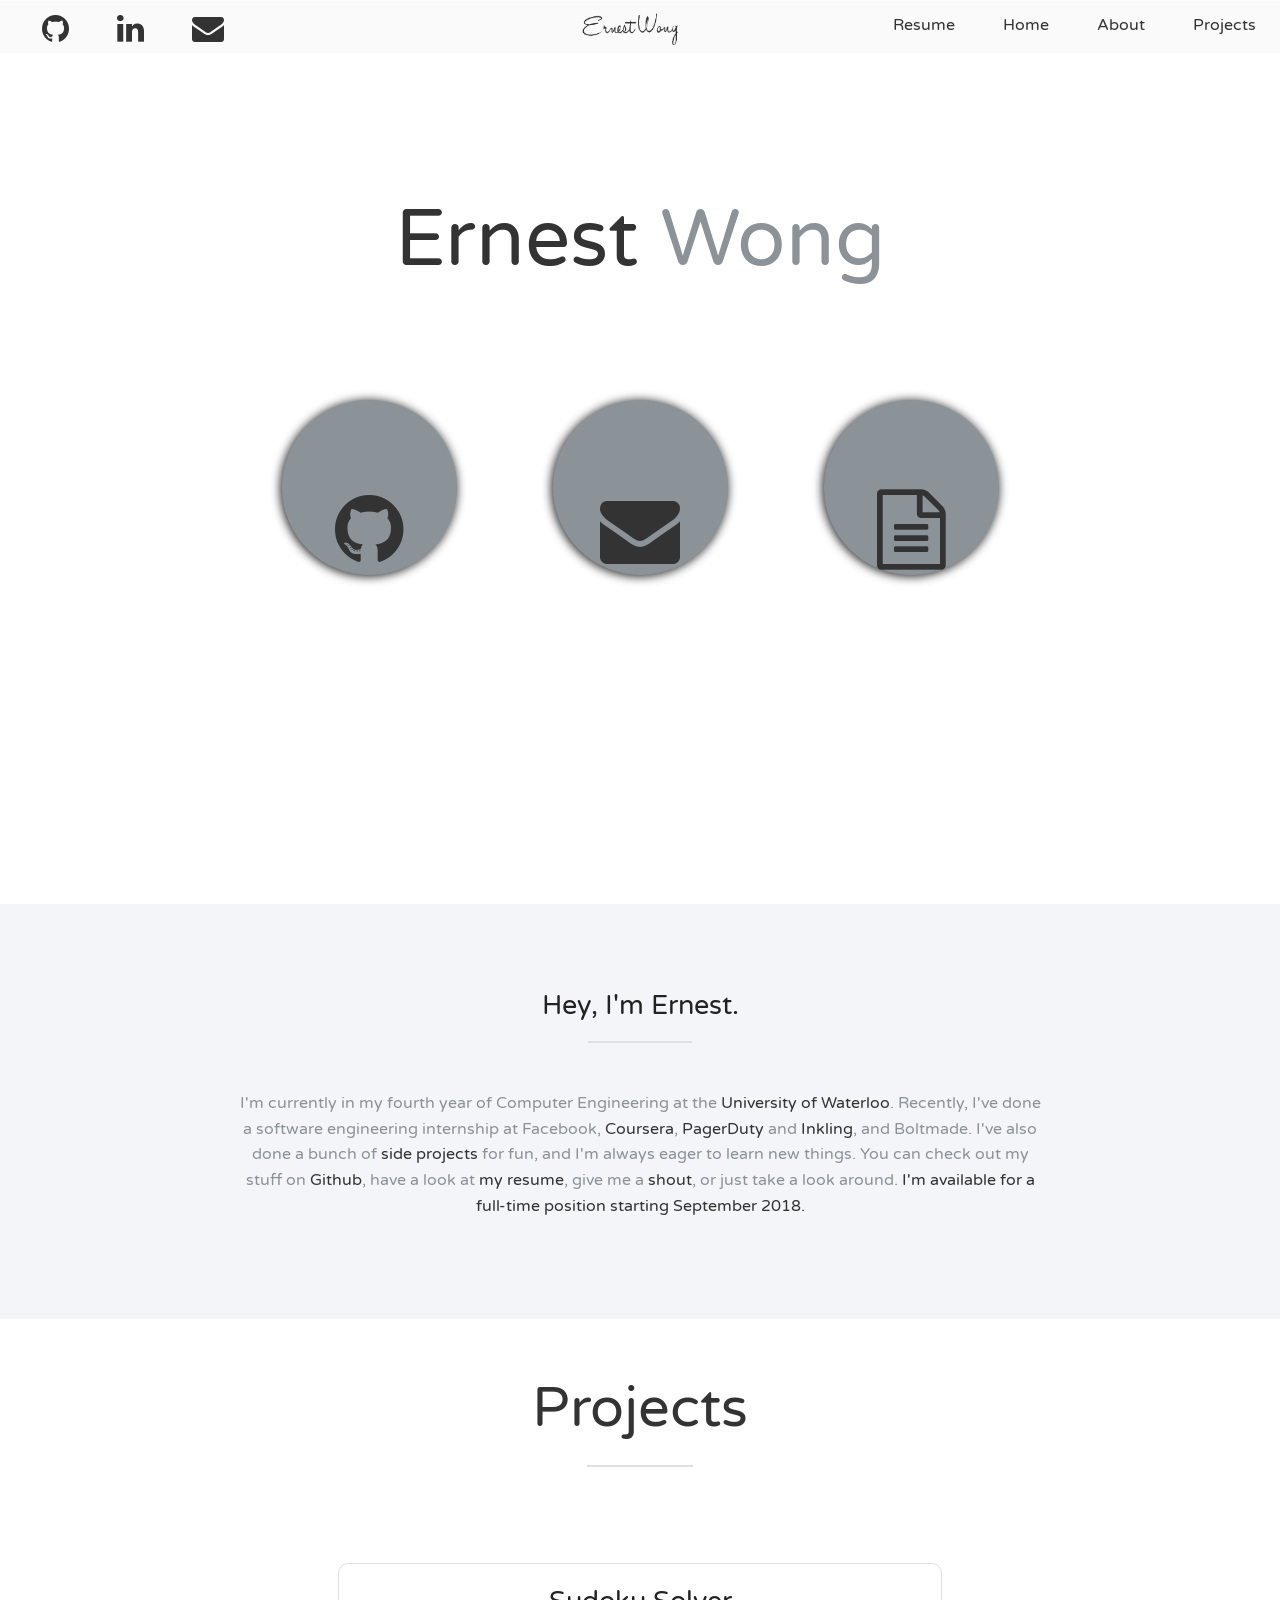
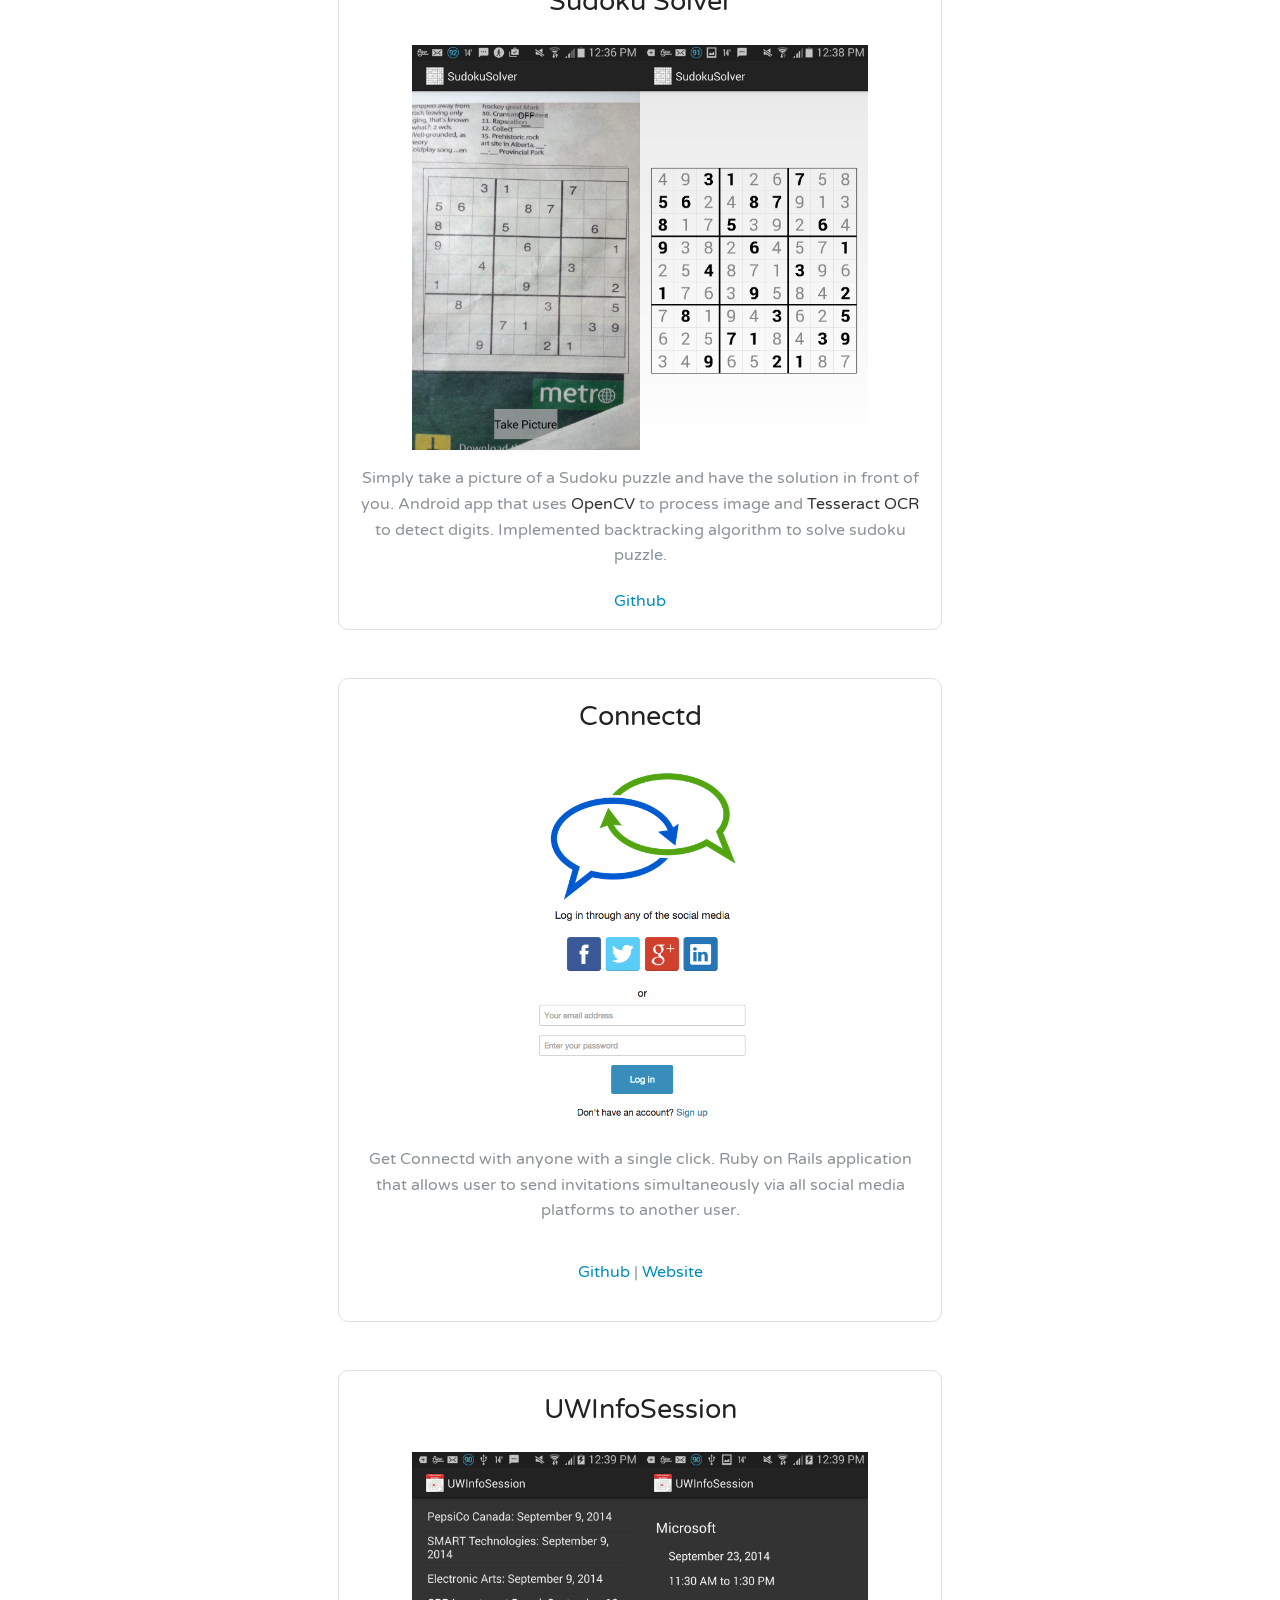
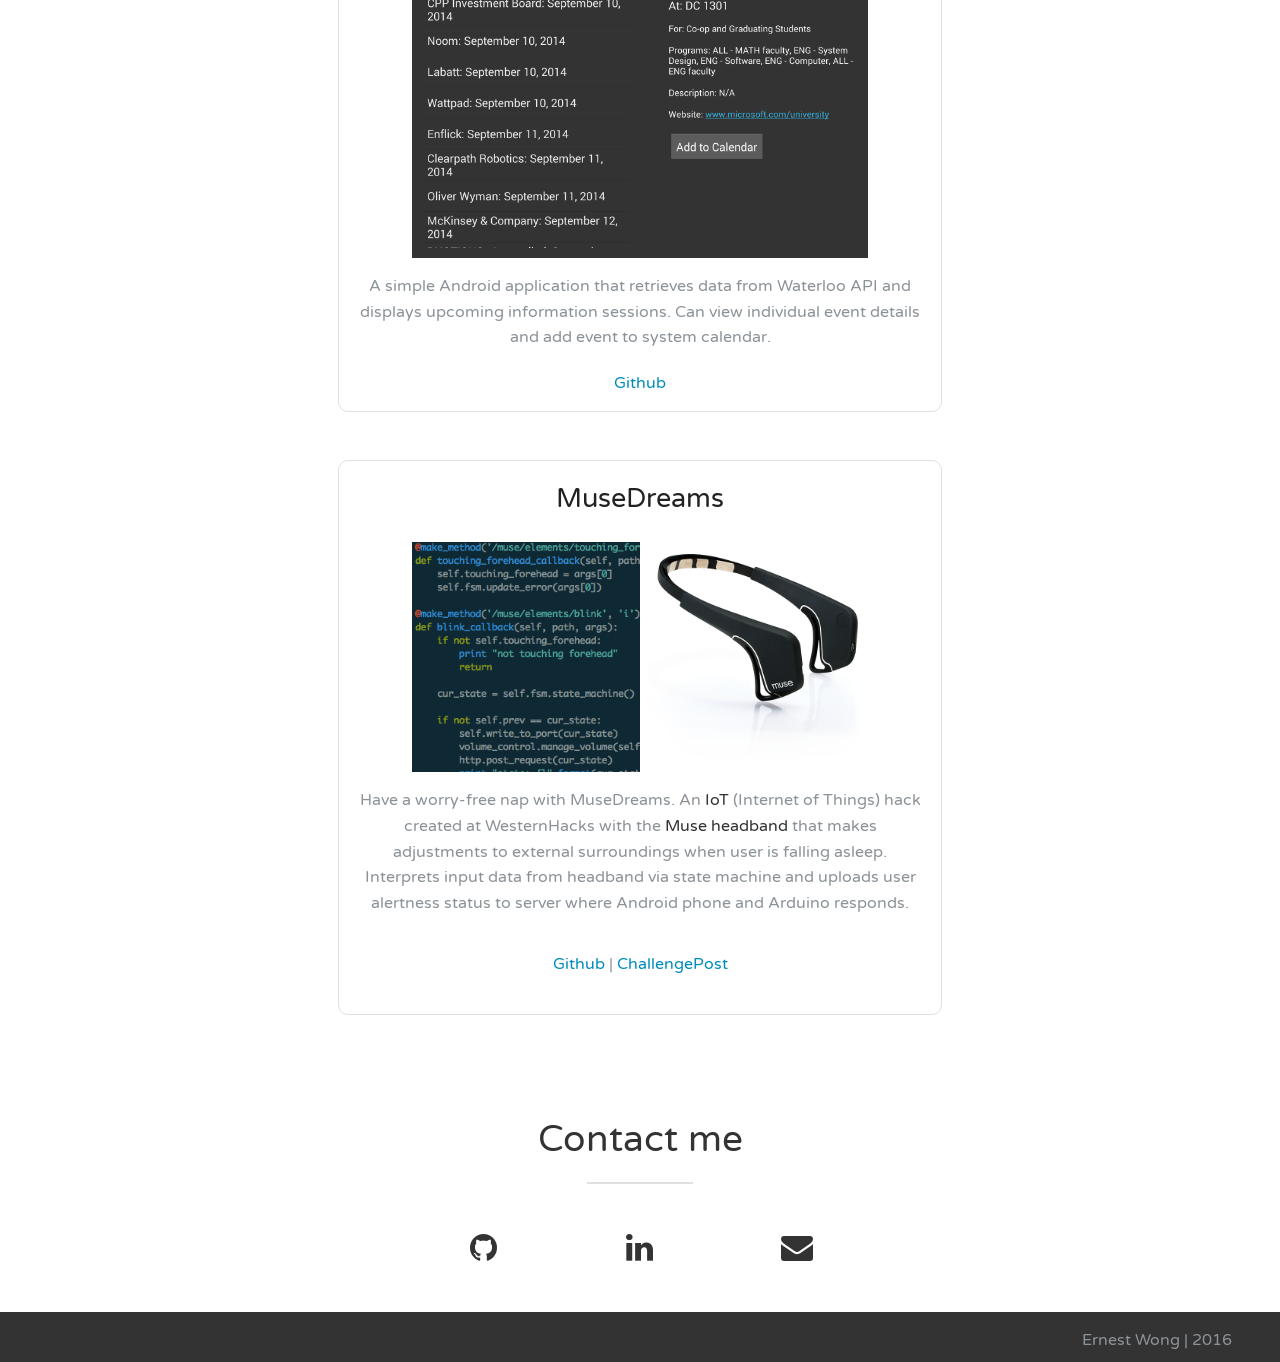
==== commit c8c3dcd0: "updated" ====
--- a/index.html
+++ b/index.html
@@ -1,7 +1,7 @@
 <!DOCTYPE html.no-js(lang='en')><head><link rel="shortcut icon" href="css/img/tab-favcon-icon.png"/><link href="https://fonts.googleapis.com/css?family=Varela+Round" rel="stylesheet" type="text/css"/><meta charset="utf-8"/><meta name="viewport" content="width=device-width, initial-scale=1.0"/><title>Ernest Wong | Welcome</title><link rel="stylesheet" href="css/foundation.css"/><link rel="stylesheet" href="css/application.css"/><link rel="stylesheet" href="css/home.css"/><link rel="stylesheet" href="css/home2.css"/><link rel="stylesheet" href="css/hover-min.css"/><link rel="stylesheet" href="//maxcdn.bootstrapcdn.com/font-awesome/4.3.0/css/font-awesome.min.css"/><link rel="stylesheet" type="text/css" href="//cdn.jsdelivr.net/jquery.slick/1.5.5/slick.css"/><link rel="stylesheet" type="text/css" href="//cdn.jsdelivr.net/jquery.slick/1.5.5/slick-theme.css"/><link rel="stylesheet" type="text/css" href="//cdnjs.cloudflare.com/ajax/libs/animate.css/3.0.0/animate.min.css"/><link rel="stylesheet" type="text/css" href="css/slickhover-style.css"/><script src="js/vendor/modernizr.js"></script></head><body><img src="https://ga-beacon.appspot.com/UA-63379901-2/ernestwong-github-io?pixel" class="google-analytics"/><div id="header" class="header show-for-medium-up"><nav id="nav"><ul class="nav navbar-nav"><div class="left-header"><li><a href="https://github.com/ernestwong"><div class="fa fa-github hvr-grow fa-2x show-for-large-up"></div><div class="fa fa-github hvr-grow show-for-medium-only"></div></a></li><li><a href="https://ca.linkedin.com/in/ernestwong222"><div class="fa fa-linkedin hvr-grow fa-2x show-for-large-up"></div><div class="fa fa-linkedin hvr-grow show-for-medium-only"></div></a></li><li><a href="mailto:ewong2222@gmail.com"><div class="fa fa-envelope hvr-grow fa-2x show-for-large-up"></div><div class="fa fa-envelope hvr-grow show-for-medium-only"></div></a></li></div><div class="middle-header show-for-large-up"><li><a href="#home"><img src="css/img/signature.png"/></a></li></div><div class="right-header"><li class="menu-item hvr-grow"><a href="#projects">Projects</a></li><li class="menu-item hvr-grow"><a href="#about">About</a></li><li class="menu-item hvr-grow"><a href="#home">Home</a></li><li class="menu-item hvr-grow"><a href="resume.pdf">Resume</a></li></div></ul></nav></div><section id="home" class="hero scrollto"><div class="hero-container"><h1 class="hero-name"><span class="firstname">Ernest</span><span class="lastname"> Wong</span></h1><div class="hero-btns-small row show-for-small-only"><a href="https://github.com/ernestwong"><div class="button main-btns-small columns small-8 small-centered"><p>Github</p></div></a><a href="mailto:ewong2222@gmail.com"><div class="button main-btns-small columns small-8 small-centered"><p>Contact me</p></div></a><a href="resume.pdf"><div class="button main-btns-small columns small-8 small-centered"><p>Resume</p></div></a></div><div class="hero-btns row show-for-medium-up"><a href="https://github.com/ernestwong"><div class="hvr-grow button main-btns"><p class="hover-text">Github</p><div class="fa fa-github fa-5x"></div></div></a><a href="mailto:ewong2222@gmail.com"><div class="hvr-grow button main-btns"><p class="hover-text">Contact me</p><div class="fa fa-envelope fa-5x"></div></div></a><a href="resume.pdf"><div class="hvr-grow button main-btns"><p class="hover-text">Resume</p><div class="fa fa-file-text-o fa-5x"></div></div></a></div></div></section><section id="about" class="scrollto"><h3>Hey, I'm Ernest.</h3><div class="hairline columns small-2 large-1 small-centered"></div><div class="columns small-12 medium-8 large-8 small-centered"><p class="summary-text">I'm currently in my fourth year of Computer Engineering at the <a href="http://uwaterloo.ca">University of Waterloo</a>.
 Recently, I've done a software engineering internship at Facebook,
 <a href="http://coursera.org">Coursera</a>, <a href="http://pagerduty.com">PagerDuty</a> and 
-<a href="http://inkling.com">Inkling</a>, and I've worked at <a href="http://boltmade.com">Boltmade</a> as a co-op doing full-stack web dev. I've also done a bunch
+<a href="http://inkling.com">Inkling</a>, and Boltmade. I've also done a bunch
 of <a href="#projects">side projects</a> for fun, and I'm always eager to learn new things. You can check
 out my stuff on <a href="http://github.com/ernestwong">Github</a>, have a look at
 <a href="resume.pdf">my resume</a>, give me a <a href="mailto:ewong2222@gmail.com">shout</a>,
